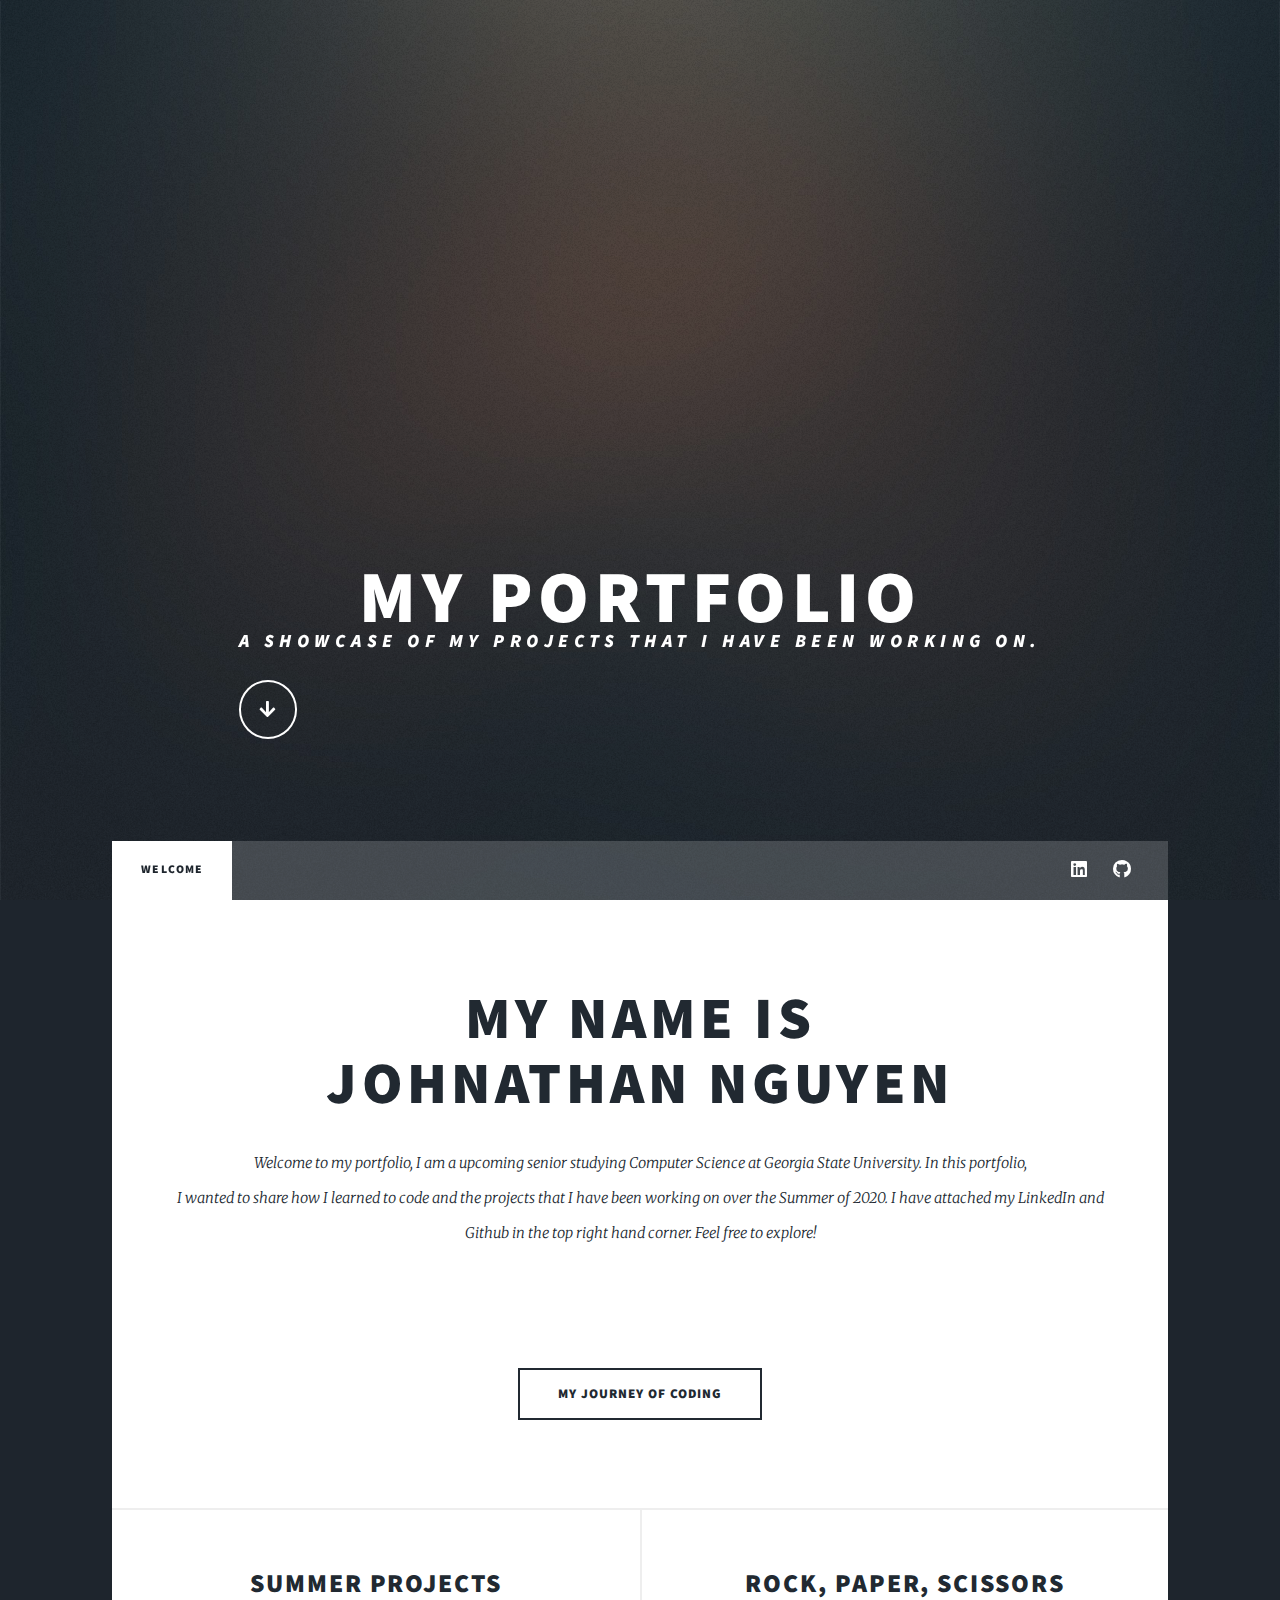
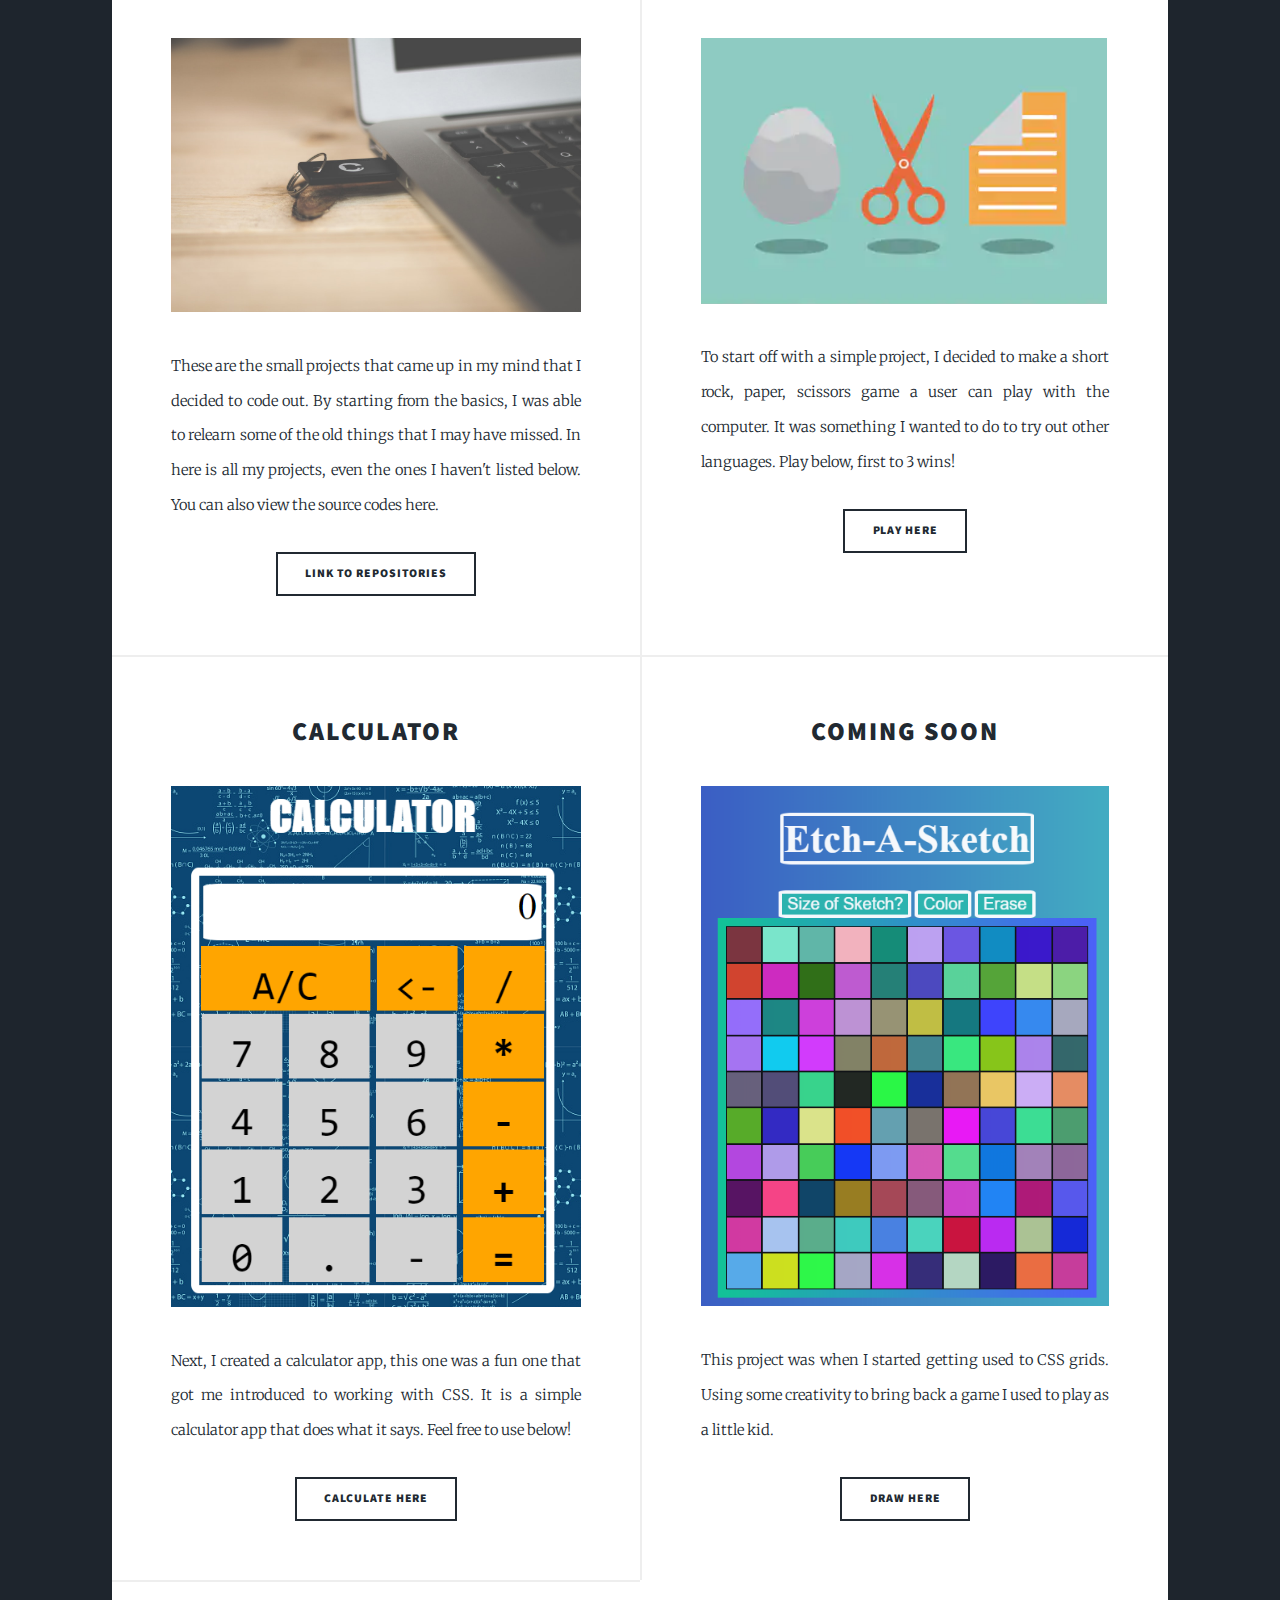
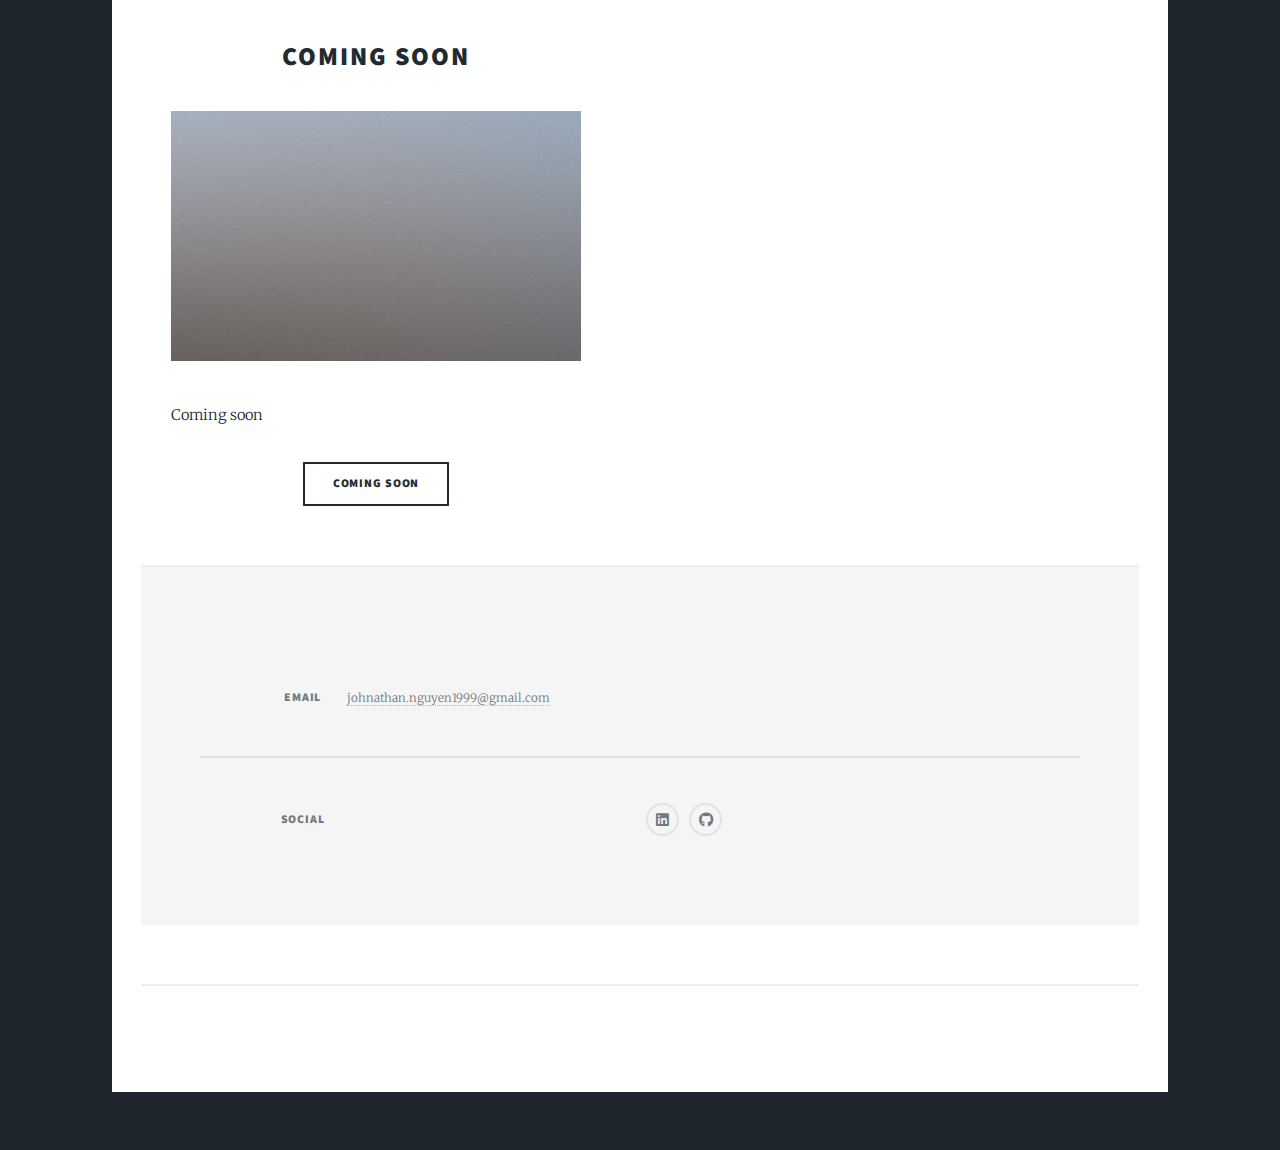
==== index.html @ 9279173e "sktech added" ====
<!DOCTYPE HTML>
<!--
	Massively by HTML5 UP
	html5up.net | @ajlkn
	Free for personal and commercial use under the CCA 3.0 license (html5up.net/license)
-->
<html>
	<head>
		<title>Johnathan Nguyen's Portfolio</title>
		<meta name="viewport" content="width=device-width, initial-scale=1, user-scalable=no" />
		<link rel="stylesheet" href="assets/css/main.css" />
		<noscript><link rel="stylesheet" href="assets/css/noscript.css" /></noscript>
	</head>
	<body class="is-preload">

		<!-- Wrapper -->
			<div id="wrapper" class="fade-in">
				<!-- Intro -->
					<div id="intro">
						<h1>My Portfolio<br</h1>
						<p>A showcase of my projects that I have been working on.</p>
						<ul class="actions">
							<li><a href="#header" class="button icon solid solo fa-arrow-down scrolly">Continue</a></li>
						</ul>
					</div>

				<!-- Header -->
					<header id="header">
						<a href="index.html" class="logo">Portfolio</a>
					</header>

				<!-- Nav -->
					<nav id="nav">
						<ul class="links">
							<li class="active"><a href="index.html">Welcome</a></li>
							
						</ul>
						<ul class="icons">
							<li><a href="https://www.linkedin.com/in/johnathan-nguyen-001768147" class="icon brands fa-linkedin"><span class="label">Twitter</span></a></li>
							<li><a href="https://github.com/jnguyen113" class="icon brands fa-github"><span class="label">GitHub</span></a></li>
						</ul>
					</nav>

				<!-- Main -->
					<div id="main">

						<!-- Featured Post -->
							<article class="post featured">
								<header class="major">
									<h2><a href="#">My Name is <br /> 
										Johnathan Nguyen</a></h2>
									<p>Welcome to my portfolio, I am a upcoming senior studying Computer Science
										at Georgia State University. In this portfolio, <br>
										I wanted to share how I learned to code and the projects 
										that I have been working on over the Summer of 2020. I have attached my 
										LinkedIn and Github in the top right hand corner. Feel free to explore!</p>
								</header>
								<a href="#" class="image main"><img src="Coding.jpg" alt="" /></a>
								<ul class="actions special">
									<li><a href="journey.html" class="button large">My Journey of Coding</a></li>
								</ul>
							</article>

						<!-- Posts -->
							<section class="posts">
								<article>
									<header>
										<h2><a href="#">Summer Projects</a></h2>
									</header>
									<a href="https://github.com/jnguyen113?tab=repositories" class="image fit"><img src="Github.jpg" alt="" /></a>
									<p>These are the small projects that came up in my mind that I decided to code out. By starting from the basics, I was able to relearn some of the old things that I may have missed. In here is all my projects, even the ones I haven't listed below. You can also view the source codes here.</p>
									<ul class="actions special">
										<li><a href="https://github.com/jnguyen113?tab=repositories" class="button">Link to Repositories</a></li>
									</ul>
								</article>
								<article>
									<header>
										<h2><a href="#">Rock, Paper, Scissors<br />
										</a></h2>
									</header>
									<a href="https://jnguyen113.github.io/rps/" class="image fit"><img src="rps.png" alt="" /></a>
									<p>To start off with a simple project, I decided to make a short rock, paper, scissors game a user can play with the computer. It was something I wanted to do to try out other languages. Play below, first to 3 wins!</p>
									<ul class="actions special">
										<li><a href="https://jnguyen113.github.io/rps/" class="button">Play Here</a></li>
									</ul>
								</article>
								<article>
									<header>
										<h2><a href="#">Calculator<br />
										</a></h2>
									</header>
									<a href="https://jnguyen113.github.io/Calculator/" class="image fit"><img src="calculator.png" alt="" /></a>
									<p>Next, I created a calculator app, this one was a fun one that got me introduced to working with CSS. It is a simple calculator app that does what it says. Feel free to use below!</p>
									<ul class="actions special">
										<li><a href="https://jnguyen113.github.io/Calculator/" class="button">Calculate Here</a></li>
									</ul>
								</article>
								<article>
									<header>
										<h2><a href="#">Coming Soon<br />
										</a></h2>
									</header>
									<a href="https://jnguyen113.github.io/Sketch/" class="image fit"><img src="sketch.png" alt="" /></a>
									<p>This project was when I started getting used to CSS grids. Using some creativity to bring back a game I used to play as a little kid. </p>
									<ul class="actions special">
										<li><a href="https://jnguyen113.github.io/Sketch/" class="button">Draw Here</a></li>
									</ul>
								</article>
								<article>
									<header>
										<h2><a href="#">Coming Soon<br />
										</a></h2>
									</header>
									<a href="#" class="image fit"><img src="images/pic05.jpg" alt="" /></a>
									<p>Coming soon</p>
									<ul class="actions special">
										<li><a href="#" class="button">Coming Soon</a></li>
									</ul>
								</article>
							</section>

						
					<footer id="footer">
						<section class="split contact">
							<section>
								<h3>Email</h3>
								<p><a href="#">johnathan.nguyen1999@gmail.com</a></p>
							</section>
							<section>
								<h3>Social</h3>
								<ul class="icons alt">
									<li><a href="https://www.linkedin.com/in/johnathan-nguyen-001768147" class="icon brands alt fa-linkedin"><span class="label">LinkedIn</span></a></li>
									<li><a href="https://github.com/jnguyen113" class="icon brands alt fa-github"><span class="label">GitHub</span></a></li>
								</ul>
							</section>
						</section>
					</footer>

				<!-- Copyright -->
					<div id="copyright">
						<ul><li>&copy; Untitled</li><li>Design: <a href="https://html5up.net">HTML5 UP</a></li></ul>
					</div>

			</div>

		<!-- Scripts -->
			<script src="assets/js/jquery.min.js"></script>
			<script src="assets/js/jquery.scrollex.min.js"></script>
			<script src="assets/js/jquery.scrolly.min.js"></script>
			<script src="assets/js/browser.min.js"></script>
			<script src="assets/js/breakpoints.min.js"></script>
			<script src="assets/js/util.js"></script>
			<script src="assets/js/main.js"></script>

	</body>
</html>
---- assets/css/main.css ----
@import url(fontawesome-all.min.css);
@import url("https://fonts.googleapis.com/css?family=Merriweather:300,700,300italic,700italic|Source+Sans+Pro:900");

/*
	Massively by HTML5 UP
	html5up.net | @ajlkn
	Free for personal and commercial use under the CCA 3.0 license (html5up.net/license)
*/

html, body, div, span, applet, object,
iframe, h1, h2, h3, h4, h5, h6, p, blockquote,
pre, a, abbr, acronym, address, big, cite,
code, del, dfn, em, img, ins, kbd, q, s, samp,
small, strike, strong, sub, sup, tt, var, b,
u, i, center, dl, dt, dd, ol, ul, li, fieldset,
form, label, legend, table, caption, tbody,
tfoot, thead, tr, th, td, article, aside,
canvas, details, embed, figure, figcaption,
footer, header, hgroup, menu, nav, output, ruby,
section, summary, time, mark, audio, video {
	margin: 0;
	padding: 0;
	border: 0;
	font-size: 100%;
	font: inherit;
	vertical-align: baseline;}

article, aside, details, figcaption, figure,
footer, header, hgroup, menu, nav, section {
	display: block;}

body {
	line-height: 1;
}

ol, ul {
	list-style: none;
}

blockquote, q {
	quotes: none;
}

	blockquote:before, blockquote:after, q:before, q:after {
		content: '';
		content: none;
	}

table {
	border-collapse: collapse;
	border-spacing: 0;
}

body {
	-webkit-text-size-adjust: none;
}

mark {
	background-color: transparent;
	color: inherit;
}

input::-moz-focus-inner {
	border: 0;
	padding: 0;
}

input, select, textarea {
	-moz-appearance: none;
	-webkit-appearance: none;
	-ms-appearance: none;
	appearance: none;
}

/* Basic */

	@-ms-viewport {
		width: device-width;
	}

	body {
		-ms-overflow-style: scrollbar;
	}

	@media screen and (max-width: 480px) {

		html, body {
			min-width: 320px;
		}

	}

	html {
		box-sizing: border-box;
	}

	*, *:before, *:after {
		box-sizing: inherit;
	}

	body {
		background-color: #1e252d;
	}

		body.is-preload *, body.is-preload *:before, body.is-preload *:after {
			-moz-animation: none !important;
			-webkit-animation: none !important;
			-ms-animation: none !important;
			animation: none !important;
			-moz-transition: none !important;
			-webkit-transition: none !important;
			-ms-transition: none !important;
			transition: none !important;
		}

/* Type */

	html {
		font-size: 16pt;
	}

		@media screen and (max-width: 1680px) {

			html {
				font-size: 12pt;
			}

		}

		@media screen and (max-width: 1280px) {

			html {
				font-size: 11pt;
			}

		}

		@media screen and (max-width: 360px) {

			html {
				font-size: 10pt;
			}

		}

	body {
		color: #212931;
	}

	body, input, select, textarea {
		font-family: "Merriweather", Georgia, serif;
		font-weight: 300;
		font-size: 1rem;
		line-height: 2.375;
	}

	a {
		-moz-transition: color 0.2s ease-in-out, background-color 0.2s ease-in-out, border-color 0.2s ease-in-out, box-shadow 0.2s ease-in-out;
		-webkit-transition: color 0.2s ease-in-out, background-color 0.2s ease-in-out, border-color 0.2s ease-in-out, box-shadow 0.2s ease-in-out;
		-ms-transition: color 0.2s ease-in-out, background-color 0.2s ease-in-out, border-color 0.2s ease-in-out, box-shadow 0.2s ease-in-out;
		transition: color 0.2s ease-in-out, background-color 0.2s ease-in-out, border-color 0.2s ease-in-out, box-shadow 0.2s ease-in-out;
		border-bottom: dotted 1px;
		text-decoration: none;
	}

		a:hover {
			border-bottom-color: transparent;
		}

	strong, b {
		font-weight: 600;
	}

	em, i {
		font-style: italic;
	}

	p {
		text-align: justify;
		margin: 0 0 2rem 0;
	}

	h1, h2, h3, h4, h5, h6 {
		font-family: "Source Sans Pro", Helvetica, sans-serif;
		font-weight: 900;
		line-height: 1.5;
		letter-spacing: 0.075em;
		text-transform: uppercase;
		margin: 0 0 1rem 0;
	}

		h1 a, h2 a, h3 a, h4 a, h5 a, h6 a {
			border-bottom: 0;
			color: inherit;
			text-decoration: none;
		}

	h1 {
		font-size: 4rem;
		line-height: 1.1;
		margin: 0 0 2rem 0;
	}

	h2 {
		font-size: 1.75rem;
		line-height: 1.3;
		margin: 0 0 1.5rem 0;
	}

	h3 {
		font-size: 1.25rem;
		margin: 0 0 1.5rem 0;
	}

	h4 {
		font-size: 1rem;
	}

	h5 {
		font-size: 0.9rem;
	}

	h6 {
		font-size: 0.8rem;
	}

	sub {
		font-size: 0.8rem;
		position: relative;
		top: 0.5rem;
	}

	sup {
		font-size: 0.8rem;
		position: relative;
		top: -0.5rem;
	}

	blockquote {
		border-left: solid 4px;
		font-style: italic;
		margin: 0 0 2rem 0;
		padding: 0.5rem 0 0.5rem 2rem;
	}

	code {
		border: solid 2px;
		font-family: "Courier New", monospace;
		font-size: 0.9rem;
		margin: 0 0.25rem;
		padding: 0.25rem 0.65rem;
	}

	pre {
		-webkit-overflow-scrolling: touch;
		font-family: "Courier New", monospace;
		font-size: 0.9rem;
		margin: 0 0 2rem 0;
	}

		pre code {
			display: block;
			line-height: 1.75;
			padding: 1rem 1.5rem;
			overflow-x: auto;
		}

	hr {
		border: 0;
		border-bottom: solid 2px;
		margin: 3rem 0;
	}

		hr.major {
			margin: 5rem 0;
		}

	.align-left {
		text-align: left;
	}

	.align-center {
		text-align: center;
	}

	.align-right {
		text-align: right;
	}

	input, select, textarea {
		color: #212931;
	}

	a {
		color: #212931;
		border-bottom-color: rgba(33, 41, 49, 0.5);
	}

		a:hover {
			border-bottom-color: transparent;
			color: #18bfef !important;
		}

	strong, b {
		color: #212931;
	}

	h1, h2, h3, h4, h5, h6 {
		color: #212931;
	}

	blockquote {
		border-left-color: #eeeeee;
	}

	code {
		background: rgba(220, 220, 220, 0.25);
		border-color: #eeeeee;
	}

	hr {
		border-bottom-color: #eeeeee;
	}

/* Row */

	.row {
		display: flex;
		flex-wrap: wrap;
		box-sizing: border-box;
		align-items: stretch;
	}

		.row > * {
			box-sizing: border-box;
		}

		.row.gtr-uniform > * > :last-child {
			margin-bottom: 0;
		}

		.row.aln-left {
			justify-content: flex-start;
		}

		.row.aln-center {
			justify-content: center;
		}

		.row.aln-right {
			justify-content: flex-end;
		}

		.row.aln-top {
			align-items: flex-start;
		}

		.row.aln-middle {
			align-items: center;
		}

		.row.aln-bottom {
			align-items: flex-end;
		}

		.row > .imp {
			order: -1;
		}

		.row > .col-1 {
			width: 8.33333%;
		}

		.row > .off-1 {
			margin-left: 8.33333%;
		}

		.row > .col-2 {
			width: 16.66667%;
		}

		.row > .off-2 {
			margin-left: 16.66667%;
		}

		.row > .col-3 {
			width: 25%;
		}

		.row > .off-3 {
			margin-left: 25%;
		}

		.row > .col-4 {
			width: 33.33333%;
		}

		.row > .off-4 {
			margin-left: 33.33333%;
		}

		.row > .col-5 {
			width: 41.66667%;
		}

		.row > .off-5 {
			margin-left: 41.66667%;
		}

		.row > .col-6 {
			width: 50%;
		}

		.row > .off-6 {
			margin-left: 50%;
		}

		.row > .col-7 {
			width: 58.33333%;
		}

		.row > .off-7 {
			margin-left: 58.33333%;
		}

		.row > .col-8 {
			width: 66.66667%;
		}

		.row > .off-8 {
			margin-left: 66.66667%;
		}

		.row > .col-9 {
			width: 75%;
		}

		.row > .off-9 {
			margin-left: 75%;
		}

		.row > .col-10 {
			width: 83.33333%;
		}

		.row > .off-10 {
			margin-left: 83.33333%;
		}

		.row > .col-11 {
			width: 91.66667%;
		}

		.row > .off-11 {
			margin-left: 91.66667%;
		}

		.row > .col-12 {
			width: 100%;
		}

		.row > .off-12 {
			margin-left: 100%;
		}

		.row.gtr-0 {
			margin-top: 0;
			margin-left: 0rem;
		}

			.row.gtr-0 > * {
				padding: 0 0 0 0rem;
			}

			.row.gtr-0.gtr-uniform {
				margin-top: 0rem;
			}

				.row.gtr-0.gtr-uniform > * {
					padding-top: 0rem;
				}

		.row.gtr-25 {
			margin-top: 0;
			margin-left: -0.375rem;
		}

			.row.gtr-25 > * {
				padding: 0 0 0 0.375rem;
			}

			.row.gtr-25.gtr-uniform {
				margin-top: -0.375rem;
			}

				.row.gtr-25.gtr-uniform > * {
					padding-top: 0.375rem;
				}

		.row.gtr-50 {
			margin-top: 0;
			margin-left: -0.75rem;
		}

			.row.gtr-50 > * {
				padding: 0 0 0 0.75rem;
			}

			.row.gtr-50.gtr-uniform {
				margin-top: -0.75rem;
			}

				.row.gtr-50.gtr-uniform > * {
					padding-top: 0.75rem;
				}

		.row {
			margin-top: 0;
			margin-left: -1.5rem;
		}

			.row > * {
				padding: 0 0 0 1.5rem;
			}

			.row.gtr-uniform {
				margin-top: -1.5rem;
			}

				.row.gtr-uniform > * {
					padding-top: 1.5rem;
				}

		.row.gtr-150 {
			margin-top: 0;
			margin-left: -2.25rem;
		}

			.row.gtr-150 > * {
				padding: 0 0 0 2.25rem;
			}

			.row.gtr-150.gtr-uniform {
				margin-top: -2.25rem;
			}

				.row.gtr-150.gtr-uniform > * {
					padding-top: 2.25rem;
				}

		.row.gtr-200 {
			margin-top: 0;
			margin-left: -3rem;
		}

			.row.gtr-200 > * {
				padding: 0 0 0 3rem;
			}

			.row.gtr-200.gtr-uniform {
				margin-top: -3rem;
			}

				.row.gtr-200.gtr-uniform > * {
					padding-top: 3rem;
				}

		@media screen and (max-width: 1680px) {

			.row {
				display: flex;
				flex-wrap: wrap;
				box-sizing: border-box;
				align-items: stretch;
			}

				.row > * {
					box-sizing: border-box;
				}

				.row.gtr-uniform > * > :last-child {
					margin-bottom: 0;
				}

				.row.aln-left {
					justify-content: flex-start;
				}

				.row.aln-center {
					justify-content: center;
				}

				.row.aln-right {
					justify-content: flex-end;
				}

				.row.aln-top {
					align-items: flex-start;
				}

				.row.aln-middle {
					align-items: center;
				}

				.row.aln-bottom {
					align-items: flex-end;
				}

				.row > .imp-xlarge {
					order: -1;
				}

				.row > .col-1-xlarge {
					width: 8.33333%;
				}

				.row > .off-1-xlarge {
					margin-left: 8.33333%;
				}

				.row > .col-2-xlarge {
					width: 16.66667%;
				}

				.row > .off-2-xlarge {
					margin-left: 16.66667%;
				}

				.row > .col-3-xlarge {
					width: 25%;
				}

				.row > .off-3-xlarge {
					margin-left: 25%;
				}

				.row > .col-4-xlarge {
					width: 33.33333%;
				}

				.row > .off-4-xlarge {
					margin-left: 33.33333%;
				}

				.row > .col-5-xlarge {
					width: 41.66667%;
				}

				.row > .off-5-xlarge {
					margin-left: 41.66667%;
				}

				.row > .col-6-xlarge {
					width: 50%;
				}

				.row > .off-6-xlarge {
					margin-left: 50%;
				}

				.row > .col-7-xlarge {
					width: 58.33333%;
				}

				.row > .off-7-xlarge {
					margin-left: 58.33333%;
				}

				.row > .col-8-xlarge {
					width: 66.66667%;
				}

				.row > .off-8-xlarge {
					margin-left: 66.66667%;
				}

				.row > .col-9-xlarge {
					width: 75%;
				}

				.row > .off-9-xlarge {
					margin-left: 75%;
				}

				.row > .col-10-xlarge {
					width: 83.33333%;
				}

				.row > .off-10-xlarge {
					margin-left: 83.33333%;
				}

				.row > .col-11-xlarge {
					width: 91.66667%;
				}

				.row > .off-11-xlarge {
					margin-left: 91.66667%;
				}

				.row > .col-12-xlarge {
					width: 100%;
				}

				.row > .off-12-xlarge {
					margin-left: 100%;
				}

				.row.gtr-0 {
					margin-top: 0;
					margin-left: 0rem;
				}

					.row.gtr-0 > * {
						padding: 0 0 0 0rem;
					}

					.row.gtr-0.gtr-uniform {
						margin-top: 0rem;
					}

						.row.gtr-0.gtr-uniform > * {
							padding-top: 0rem;
						}

				.row.gtr-25 {
					margin-top: 0;
					margin-left: -0.375rem;
				}

					.row.gtr-25 > * {
						padding: 0 0 0 0.375rem;
					}

					.row.gtr-25.gtr-uniform {
						margin-top: -0.375rem;
					}

						.row.gtr-25.gtr-uniform > * {
							padding-top: 0.375rem;
						}

				.row.gtr-50 {
					margin-top: 0;
					margin-left: -0.75rem;
				}

					.row.gtr-50 > * {
						padding: 0 0 0 0.75rem;
					}

					.row.gtr-50.gtr-uniform {
						margin-top: -0.75rem;
					}

						.row.gtr-50.gtr-uniform > * {
							padding-top: 0.75rem;
						}

				.row {
					margin-top: 0;
					margin-left: -1.5rem;
				}

					.row > * {
						padding: 0 0 0 1.5rem;
					}

					.row.gtr-uniform {
						margin-top: -1.5rem;
					}

						.row.gtr-uniform > * {
							padding-top: 1.5rem;
						}

				.row.gtr-150 {
					margin-top: 0;
					margin-left: -2.25rem;
				}

					.row.gtr-150 > * {
						padding: 0 0 0 2.25rem;
					}

					.row.gtr-150.gtr-uniform {
						margin-top: -2.25rem;
					}

						.row.gtr-150.gtr-uniform > * {
							padding-top: 2.25rem;
						}

				.row.gtr-200 {
					margin-top: 0;
					margin-left: -3rem;
				}

					.row.gtr-200 > * {
						padding: 0 0 0 3rem;
					}

					.row.gtr-200.gtr-uniform {
						margin-top: -3rem;
					}

						.row.gtr-200.gtr-uniform > * {
							padding-top: 3rem;
						}

		}

		@media screen and (max-width: 1280px) {

			.row {
				display: flex;
				flex-wrap: wrap;
				box-sizing: border-box;
				align-items: stretch;
			}

				.row > * {
					box-sizing: border-box;
				}

				.row.gtr-uniform > * > :last-child {
					margin-bottom: 0;
				}

				.row.aln-left {
					justify-content: flex-start;
				}

				.row.aln-center {
					justify-content: center;
				}

				.row.aln-right {
					justify-content: flex-end;
				}

				.row.aln-top {
					align-items: flex-start;
				}

				.row.aln-middle {
					align-items: center;
				}

				.row.aln-bottom {
					align-items: flex-end;
				}

				.row > .imp-large {
					order: -1;
				}

				.row > .col-1-large {
					width: 8.33333%;
				}

				.row > .off-1-large {
					margin-left: 8.33333%;
				}

				.row > .col-2-large {
					width: 16.66667%;
				}

				.row > .off-2-large {
					margin-left: 16.66667%;
				}

				.row > .col-3-large {
					width: 25%;
				}

				.row > .off-3-large {
					margin-left: 25%;
				}

				.row > .col-4-large {
					width: 33.33333%;
				}

				.row > .off-4-large {
					margin-left: 33.33333%;
				}

				.row > .col-5-large {
					width: 41.66667%;
				}

				.row > .off-5-large {
					margin-left: 41.66667%;
				}

				.row > .col-6-large {
					width: 50%;
				}

				.row > .off-6-large {
					margin-left: 50%;
				}

				.row > .col-7-large {
					width: 58.33333%;
				}

				.row > .off-7-large {
					margin-left: 58.33333%;
				}

				.row > .col-8-large {
					width: 66.66667%;
				}

				.row > .off-8-large {
					margin-left: 66.66667%;
				}

				.row > .col-9-large {
					width: 75%;
				}

				.row > .off-9-large {
					margin-left: 75%;
				}

				.row > .col-10-large {
					width: 83.33333%;
				}

				.row > .off-10-large {
					margin-left: 83.33333%;
				}

				.row > .col-11-large {
					width: 91.66667%;
				}

				.row > .off-11-large {
					margin-left: 91.66667%;
				}

				.row > .col-12-large {
					width: 100%;
				}

				.row > .off-12-large {
					margin-left: 100%;
				}

				.row.gtr-0 {
					margin-top: 0;
					margin-left: 0rem;
				}

					.row.gtr-0 > * {
						padding: 0 0 0 0rem;
					}

					.row.gtr-0.gtr-uniform {
						margin-top: 0rem;
					}

						.row.gtr-0.gtr-uniform > * {
							padding-top: 0rem;
						}

				.row.gtr-25 {
					margin-top: 0;
					margin-left: -0.375rem;
				}

					.row.gtr-25 > * {
						padding: 0 0 0 0.375rem;
					}

					.row.gtr-25.gtr-uniform {
						margin-top: -0.375rem;
					}

						.row.gtr-25.gtr-uniform > * {
							padding-top: 0.375rem;
						}

				.row.gtr-50 {
					margin-top: 0;
					margin-left: -0.75rem;
				}

					.row.gtr-50 > * {
						padding: 0 0 0 0.75rem;
					}

					.row.gtr-50.gtr-uniform {
						margin-top: -0.75rem;
					}

						.row.gtr-50.gtr-uniform > * {
							padding-top: 0.75rem;
						}

				.row {
					margin-top: 0;
					margin-left: -1.5rem;
				}

					.row > * {
						padding: 0 0 0 1.5rem;
					}

					.row.gtr-uniform {
						margin-top: -1.5rem;
					}

						.row.gtr-uniform > * {
							padding-top: 1.5rem;
						}

				.row.gtr-150 {
					margin-top: 0;
					margin-left: -2.25rem;
				}

					.row.gtr-150 > * {
						padding: 0 0 0 2.25rem;
					}

					.row.gtr-150.gtr-uniform {
						margin-top: -2.25rem;
					}

						.row.gtr-150.gtr-uniform > * {
							padding-top: 2.25rem;
						}

				.row.gtr-200 {
					margin-top: 0;
					margin-left: -3rem;
				}

					.row.gtr-200 > * {
						padding: 0 0 0 3rem;
					}

					.row.gtr-200.gtr-uniform {
						margin-top: -3rem;
					}

						.row.gtr-200.gtr-uniform > * {
							padding-top: 3rem;
						}

		}

		@media screen and (max-width: 980px) {

			.row {
				display: flex;
				flex-wrap: wrap;
				box-sizing: border-box;
				align-items: stretch;
			}

				.row > * {
					box-sizing: border-box;
				}

				.row.gtr-uniform > * > :last-child {
					margin-bottom: 0;
				}

				.row.aln-left {
					justify-content: flex-start;
				}

				.row.aln-center {
					justify-content: center;
				}

				.row.aln-right {
					justify-content: flex-end;
				}

				.row.aln-top {
					align-items: flex-start;
				}

				.row.aln-middle {
					align-items: center;
				}

				.row.aln-bottom {
					align-items: flex-end;
				}

				.row > .imp-medium {
					order: -1;
				}

				.row > .col-1-medium {
					width: 8.33333%;
				}

				.row > .off-1-medium {
					margin-left: 8.33333%;
				}

				.row > .col-2-medium {
					width: 16.66667%;
				}

				.row > .off-2-medium {
					margin-left: 16.66667%;
				}

				.row > .col-3-medium {
					width: 25%;
				}

				.row > .off-3-medium {
					margin-left: 25%;
				}

				.row > .col-4-medium {
					width: 33.33333%;
				}

				.row > .off-4-medium {
					margin-left: 33.33333%;
				}

				.row > .col-5-medium {
					width: 41.66667%;
				}

				.row > .off-5-medium {
					margin-left: 41.66667%;
				}

				.row > .col-6-medium {
					width: 50%;
				}

				.row > .off-6-medium {
					margin-left: 50%;
				}

				.row > .col-7-medium {
					width: 58.33333%;
				}

				.row > .off-7-medium {
					margin-left: 58.33333%;
				}

				.row > .col-8-medium {
					width: 66.66667%;
				}

				.row > .off-8-medium {
					margin-left: 66.66667%;
				}

				.row > .col-9-medium {
					width: 75%;
				}

				.row > .off-9-medium {
					margin-left: 75%;
				}

				.row > .col-10-medium {
					width: 83.33333%;
				}

				.row > .off-10-medium {
					margin-left: 83.33333%;
				}

				.row > .col-11-medium {
					width: 91.66667%;
				}

				.row > .off-11-medium {
					margin-left: 91.66667%;
				}

				.row > .col-12-medium {
					width: 100%;
				}

				.row > .off-12-medium {
					margin-left: 100%;
				}

				.row.gtr-0 {
					margin-top: 0;
					margin-left: 0rem;
				}

					.row.gtr-0 > * {
						padding: 0 0 0 0rem;
					}

					.row.gtr-0.gtr-uniform {
						margin-top: 0rem;
					}

						.row.gtr-0.gtr-uniform > * {
							padding-top: 0rem;
						}

				.row.gtr-25 {
					margin-top: 0;
					margin-left: -0.375rem;
				}

					.row.gtr-25 > * {
						padding: 0 0 0 0.375rem;
					}

					.row.gtr-25.gtr-uniform {
						margin-top: -0.375rem;
					}

						.row.gtr-25.gtr-uniform > * {
							padding-top: 0.375rem;
						}

				.row.gtr-50 {
					margin-top: 0;
					margin-left: -0.75rem;
				}

					.row.gtr-50 > * {
						padding: 0 0 0 0.75rem;
					}

					.row.gtr-50.gtr-uniform {
						margin-top: -0.75rem;
					}

						.row.gtr-50.gtr-uniform > * {
							padding-top: 0.75rem;
						}

				.row {
					margin-top: 0;
					margin-left: -1.5rem;
				}

					.row > * {
						padding: 0 0 0 1.5rem;
					}

					.row.gtr-uniform {
						margin-top: -1.5rem;
					}

						.row.gtr-uniform > * {
							padding-top: 1.5rem;
						}

				.row.gtr-150 {
					margin-top: 0;
					margin-left: -2.25rem;
				}

					.row.gtr-150 > * {
						padding: 0 0 0 2.25rem;
					}

					.row.gtr-150.gtr-uniform {
						margin-top: -2.25rem;
					}

						.row.gtr-150.gtr-uniform > * {
							padding-top: 2.25rem;
						}

				.row.gtr-200 {
					margin-top: 0;
					margin-left: -3rem;
				}

					.row.gtr-200 > * {
						padding: 0 0 0 3rem;
					}

					.row.gtr-200.gtr-uniform {
						margin-top: -3rem;
					}

						.row.gtr-200.gtr-uniform > * {
							padding-top: 3rem;
						}

		}

		@media screen and (max-width: 736px) {

			.row {
				display: flex;
				flex-wrap: wrap;
				box-sizing: border-box;
				align-items: stretch;
			}

				.row > * {
					box-sizing: border-box;
				}

				.row.gtr-uniform > * > :last-child {
					margin-bottom: 0;
				}

				.row.aln-left {
					justify-content: flex-start;
				}

				.row.aln-center {
					justify-content: center;
				}

				.row.aln-right {
					justify-content: flex-end;
				}

				.row.aln-top {
					align-items: flex-start;
				}

				.row.aln-middle {
					align-items: center;
				}

				.row.aln-bottom {
					align-items: flex-end;
				}

				.row > .imp-small {
					order: -1;
				}

				.row > .col-1-small {
					width: 8.33333%;
				}

				.row > .off-1-small {
					margin-left: 8.33333%;
				}

				.row > .col-2-small {
					width: 16.66667%;
				}

				.row > .off-2-small {
					margin-left: 16.66667%;
				}

				.row > .col-3-small {
					width: 25%;
				}

				.row > .off-3-small {
					margin-left: 25%;
				}

				.row > .col-4-small {
					width: 33.33333%;
				}

				.row > .off-4-small {
					margin-left: 33.33333%;
				}

				.row > .col-5-small {
					width: 41.66667%;
				}

				.row > .off-5-small {
					margin-left: 41.66667%;
				}

				.row > .col-6-small {
					width: 50%;
				}

				.row > .off-6-small {
					margin-left: 50%;
				}

				.row > .col-7-small {
					width: 58.33333%;
				}

				.row > .off-7-small {
					margin-left: 58.33333%;
				}

				.row > .col-8-small {
					width: 66.66667%;
				}

				.row > .off-8-small {
					margin-left: 66.66667%;
				}

				.row > .col-9-small {
					width: 75%;
				}

				.row > .off-9-small {
					margin-left: 75%;
				}

				.row > .col-10-small {
					width: 83.33333%;
				}

				.row > .off-10-small {
					margin-left: 83.33333%;
				}

				.row > .col-11-small {
					width: 91.66667%;
				}

				.row > .off-11-small {
					margin-left: 91.66667%;
				}

				.row > .col-12-small {
					width: 100%;
				}

				.row > .off-12-small {
					margin-left: 100%;
				}

				.row.gtr-0 {
					margin-top: 0;
					margin-left: 0rem;
				}

					.row.gtr-0 > * {
						padding: 0 0 0 0rem;
					}

					.row.gtr-0.gtr-uniform {
						margin-top: 0rem;
					}

						.row.gtr-0.gtr-uniform > * {
							padding-top: 0rem;
						}

				.row.gtr-25 {
					margin-top: 0;
					margin-left: -0.375rem;
				}

					.row.gtr-25 > * {
						padding: 0 0 0 0.375rem;
					}

					.row.gtr-25.gtr-uniform {
						margin-top: -0.375rem;
					}

						.row.gtr-25.gtr-uniform > * {
							padding-top: 0.375rem;
						}

				.row.gtr-50 {
					margin-top: 0;
					margin-left: -0.75rem;
				}

					.row.gtr-50 > * {
						padding: 0 0 0 0.75rem;
					}

					.row.gtr-50.gtr-uniform {
						margin-top: -0.75rem;
					}

						.row.gtr-50.gtr-uniform > * {
							padding-top: 0.75rem;
						}

				.row {
					margin-top: 0;
					margin-left: -1.5rem;
				}

					.row > * {
						padding: 0 0 0 1.5rem;
					}

					.row.gtr-uniform {
						margin-top: -1.5rem;
					}

						.row.gtr-uniform > * {
							padding-top: 1.5rem;
						}

				.row.gtr-150 {
					margin-top: 0;
					margin-left: -2.25rem;
				}

					.row.gtr-150 > * {
						padding: 0 0 0 2.25rem;
					}

					.row.gtr-150.gtr-uniform {
						margin-top: -2.25rem;
					}

						.row.gtr-150.gtr-uniform > * {
							padding-top: 2.25rem;
						}

				.row.gtr-200 {
					margin-top: 0;
					margin-left: -3rem;
				}

					.row.gtr-200 > * {
						padding: 0 0 0 3rem;
					}

					.row.gtr-200.gtr-uniform {
						margin-top: -3rem;
					}

						.row.gtr-200.gtr-uniform > * {
							padding-top: 3rem;
						}

		}

		@media screen and (max-width: 480px) {

			.row {
				display: flex;
				flex-wrap: wrap;
				box-sizing: border-box;
				align-items: stretch;
			}

				.row > * {
					box-sizing: border-box;
				}

				.row.gtr-uniform > * > :last-child {
					margin-bottom: 0;
				}

				.row.aln-left {
					justify-content: flex-start;
				}

				.row.aln-center {
					justify-content: center;
				}

				.row.aln-right {
					justify-content: flex-end;
				}

				.row.aln-top {
					align-items: flex-start;
				}

				.row.aln-middle {
					align-items: center;
				}

				.row.aln-bottom {
					align-items: flex-end;
				}

				.row > .imp-xsmall {
					order: -1;
				}

				.row > .col-1-xsmall {
					width: 8.33333%;
				}

				.row > .off-1-xsmall {
					margin-left: 8.33333%;
				}

				.row > .col-2-xsmall {
					width: 16.66667%;
				}

				.row > .off-2-xsmall {
					margin-left: 16.66667%;
				}

				.row > .col-3-xsmall {
					width: 25%;
				}

				.row > .off-3-xsmall {
					margin-left: 25%;
				}

				.row > .col-4-xsmall {
					width: 33.33333%;
				}

				.row > .off-4-xsmall {
					margin-left: 33.33333%;
				}

				.row > .col-5-xsmall {
					width: 41.66667%;
				}

				.row > .off-5-xsmall {
					margin-left: 41.66667%;
				}

				.row > .col-6-xsmall {
					width: 50%;
				}

				.row > .off-6-xsmall {
					margin-left: 50%;
				}

				.row > .col-7-xsmall {
					width: 58.33333%;
				}

				.row > .off-7-xsmall {
					margin-left: 58.33333%;
				}

				.row > .col-8-xsmall {
					width: 66.66667%;
				}

				.row > .off-8-xsmall {
					margin-left: 66.66667%;
				}

				.row > .col-9-xsmall {
					width: 75%;
				}

				.row > .off-9-xsmall {
					margin-left: 75%;
				}

				.row > .col-10-xsmall {
					width: 83.33333%;
				}

				.row > .off-10-xsmall {
					margin-left: 83.33333%;
				}

				.row > .col-11-xsmall {
					width: 91.66667%;
				}

				.row > .off-11-xsmall {
					margin-left: 91.66667%;
				}

				.row > .col-12-xsmall {
					width: 100%;
				}

				.row > .off-12-xsmall {
					margin-left: 100%;
				}

				.row.gtr-0 {
					margin-top: 0;
					margin-left: 0rem;
				}

					.row.gtr-0 > * {
						padding: 0 0 0 0rem;
					}

					.row.gtr-0.gtr-uniform {
						margin-top: 0rem;
					}

						.row.gtr-0.gtr-uniform > * {
							padding-top: 0rem;
						}

				.row.gtr-25 {
					margin-top: 0;
					margin-left: -0.375rem;
				}

					.row.gtr-25 > * {
						padding: 0 0 0 0.375rem;
					}

					.row.gtr-25.gtr-uniform {
						margin-top: -0.375rem;
					}

						.row.gtr-25.gtr-uniform > * {
							padding-top: 0.375rem;
						}

				.row.gtr-50 {
					margin-top: 0;
					margin-left: -0.75rem;
				}

					.row.gtr-50 > * {
						padding: 0 0 0 0.75rem;
					}

					.row.gtr-50.gtr-uniform {
						margin-top: -0.75rem;
					}

						.row.gtr-50.gtr-uniform > * {
							padding-top: 0.75rem;
						}

				.row {
					margin-top: 0;
					margin-left: -1.5rem;
				}

					.row > * {
						padding: 0 0 0 1.5rem;
					}

					.row.gtr-uniform {
						margin-top: -1.5rem;
					}

						.row.gtr-uniform > * {
							padding-top: 1.5rem;
						}

				.row.gtr-150 {
					margin-top: 0;
					margin-left: -2.25rem;
				}

					.row.gtr-150 > * {
						padding: 0 0 0 2.25rem;
					}

					.row.gtr-150.gtr-uniform {
						margin-top: -2.25rem;
					}

						.row.gtr-150.gtr-uniform > * {
							padding-top: 2.25rem;
						}

				.row.gtr-200 {
					margin-top: 0;
					margin-left: -3rem;
				}

					.row.gtr-200 > * {
						padding: 0 0 0 3rem;
					}

					.row.gtr-200.gtr-uniform {
						margin-top: -3rem;
					}

						.row.gtr-200.gtr-uniform > * {
							padding-top: 3rem;
						}

		}

		@media screen and (max-width: 360px) {

			.row {
				display: flex;
				flex-wrap: wrap;
				box-sizing: border-box;
				align-items: stretch;
			}

				.row > * {
					box-sizing: border-box;
				}

				.row.gtr-uniform > * > :last-child {
					margin-bottom: 0;
				}

				.row.aln-left {
					justify-content: flex-start;
				}

				.row.aln-center {
					justify-content: center;
				}

				.row.aln-right {
					justify-content: flex-end;
				}

				.row.aln-top {
					align-items: flex-start;
				}

				.row.aln-middle {
					align-items: center;
				}

				.row.aln-bottom {
					align-items: flex-end;
				}

				.row > .imp-xxsmall {
					order: -1;
				}

				.row > .col-1-xxsmall {
					width: 8.33333%;
				}

				.row > .off-1-xxsmall {
					margin-left: 8.33333%;
				}

				.row > .col-2-xxsmall {
					width: 16.66667%;
				}

				.row > .off-2-xxsmall {
					margin-left: 16.66667%;
				}

				.row > .col-3-xxsmall {
					width: 25%;
				}

				.row > .off-3-xxsmall {
					margin-left: 25%;
				}

				.row > .col-4-xxsmall {
					width: 33.33333%;
				}

				.row > .off-4-xxsmall {
					margin-left: 33.33333%;
				}

				.row > .col-5-xxsmall {
					width: 41.66667%;
				}

				.row > .off-5-xxsmall {
					margin-left: 41.66667%;
				}

				.row > .col-6-xxsmall {
					width: 50%;
				}

				.row > .off-6-xxsmall {
					margin-left: 50%;
				}

				.row > .col-7-xxsmall {
					width: 58.33333%;
				}

				.row > .off-7-xxsmall {
					margin-left: 58.33333%;
				}

				.row > .col-8-xxsmall {
					width: 66.66667%;
				}

				.row > .off-8-xxsmall {
					margin-left: 66.66667%;
				}

				.row > .col-9-xxsmall {
					width: 75%;
				}

				.row > .off-9-xxsmall {
					margin-left: 75%;
				}

				.row > .col-10-xxsmall {
					width: 83.33333%;
				}

				.row > .off-10-xxsmall {
					margin-left: 83.33333%;
				}

				.row > .col-11-xxsmall {
					width: 91.66667%;
				}

				.row > .off-11-xxsmall {
					margin-left: 91.66667%;
				}

				.row > .col-12-xxsmall {
					width: 100%;
				}

				.row > .off-12-xxsmall {
					margin-left: 100%;
				}

				.row.gtr-0 {
					margin-top: 0;
					margin-left: 0rem;
				}

					.row.gtr-0 > * {
						padding: 0 0 0 0rem;
					}

					.row.gtr-0.gtr-uniform {
						margin-top: 0rem;
					}

						.row.gtr-0.gtr-uniform > * {
							padding-top: 0rem;
						}

				.row.gtr-25 {
					margin-top: 0;
					margin-left: -0.375rem;
				}

					.row.gtr-25 > * {
						padding: 0 0 0 0.375rem;
					}

					.row.gtr-25.gtr-uniform {
						margin-top: -0.375rem;
					}

						.row.gtr-25.gtr-uniform > * {
							padding-top: 0.375rem;
						}

				.row.gtr-50 {
					margin-top: 0;
					margin-left: -0.75rem;
				}

					.row.gtr-50 > * {
						padding: 0 0 0 0.75rem;
					}

					.row.gtr-50.gtr-uniform {
						margin-top: -0.75rem;
					}

						.row.gtr-50.gtr-uniform > * {
							padding-top: 0.75rem;
						}

				.row {
					margin-top: 0;
					margin-left: -1.5rem;
				}

					.row > * {
						padding: 0 0 0 1.5rem;
					}

					.row.gtr-uniform {
						margin-top: -1.5rem;
					}

						.row.gtr-uniform > * {
							padding-top: 1.5rem;
						}

				.row.gtr-150 {
					margin-top: 0;
					margin-left: -2.25rem;
				}

					.row.gtr-150 > * {
						padding: 0 0 0 2.25rem;
					}

					.row.gtr-150.gtr-uniform {
						margin-top: -2.25rem;
					}

						.row.gtr-150.gtr-uniform > * {
							padding-top: 2.25rem;
						}

				.row.gtr-200 {
					margin-top: 0;
					margin-left: -3rem;
				}

					.row.gtr-200 > * {
						padding: 0 0 0 3rem;
					}

					.row.gtr-200.gtr-uniform {
						margin-top: -3rem;
					}

						.row.gtr-200.gtr-uniform > * {
							padding-top: 3rem;
						}

		}

/* Box */

	.box {
		border: solid 2px;
		margin-bottom: 2rem;
		padding: 1.5rem;
	}

		.box > :last-child,
		.box > :last-child > :last-child,
		.box > :last-child > :last-child > :last-child {
			margin-bottom: 0;
		}

		.box.alt {
			border: 0;
			border-radius: 0;
			padding: 0;
		}

	.box {
		border-color: #eeeeee;
	}

/* Button */

	input[type="submit"],
	input[type="reset"],
	input[type="button"],
	button,
	.button {
		-moz-appearance: none;
		-webkit-appearance: none;
		-ms-appearance: none;
		appearance: none;
		-moz-transition: background-color 0.2s ease-in-out, box-shadow 0.2s ease-in-out, color 0.2s ease-in-out;
		-webkit-transition: background-color 0.2s ease-in-out, box-shadow 0.2s ease-in-out, color 0.2s ease-in-out;
		-ms-transition: background-color 0.2s ease-in-out, box-shadow 0.2s ease-in-out, color 0.2s ease-in-out;
		transition: background-color 0.2s ease-in-out, box-shadow 0.2s ease-in-out, color 0.2s ease-in-out;
		border: 0;
		border-radius: 0;
		cursor: pointer;
		display: inline-block;
		font-family: "Source Sans Pro", Helvetica, sans-serif;
		font-size: 0.8rem;
		font-weight: 900;
		letter-spacing: 0.075em;
		height: 3rem;
		line-height: 3rem;
		padding: 0 2rem;
		text-align: center;
		text-decoration: none;
		text-transform: uppercase;
		white-space: nowrap;
	}

		input[type="submit"].icon:before,
		input[type="reset"].icon:before,
		input[type="button"].icon:before,
		button.icon:before,
		.button.icon:before {
			margin-right: 0.5rem;
		}

		input[type="submit"].icon.solo,
		input[type="reset"].icon.solo,
		input[type="button"].icon.solo,
		button.icon.solo,
		.button.icon.solo {
			position: relative;
			width: 4rem;
			height: 4rem;
			line-height: 4rem;
			border-radius: 4rem;
			text-indent: 4rem;
			overflow: hidden;
			padding: 0;
			white-space: nowrap;
		}

			input[type="submit"].icon.solo:before,
			input[type="reset"].icon.solo:before,
			input[type="button"].icon.solo:before,
			button.icon.solo:before,
			.button.icon.solo:before {
				position: absolute;
				display: block;
				top: 0;
				left: 0;
				width: inherit;
				height: inherit;
				line-height: inherit;
				font-size: 1.25rem;
				margin-right: 0;
				text-align: center;
				text-indent: 0;
			}

		input[type="submit"].fit,
		input[type="reset"].fit,
		input[type="button"].fit,
		button.fit,
		.button.fit {
			width: 100%;
		}

		input[type="submit"].small,
		input[type="reset"].small,
		input[type="button"].small,
		button.small,
		.button.small {
			font-size: 0.7rem;
			height: 2.5rem;
			line-height: 2.5rem;
			padding: 0 1.5rem;
		}

		input[type="submit"].large,
		input[type="reset"].large,
		input[type="button"].large,
		button.large,
		.button.large {
			font-size: 0.9rem;
			height: 3.5rem;
			line-height: 3.5rem;
			padding: 0 2.75rem;
		}

		@media screen and (max-width: 980px) {

			input[type="submit"],
			input[type="reset"],
			input[type="button"],
			button,
			.button {
				font-size: 0.9rem;
				height: 3.25rem;
				line-height: 3.25rem;
			}

				input[type="submit"].large,
				input[type="reset"].large,
				input[type="button"].large,
				button.large,
				.button.large {
					font-size: 1rem;
					height: 3.75rem;
					line-height: 3.75rem;
				}

		}

		input[type="submit"].disabled, input[type="submit"]:disabled,
		input[type="reset"].disabled,
		input[type="reset"]:disabled,
		input[type="button"].disabled,
		input[type="button"]:disabled,
		button.disabled,
		button:disabled,
		.button.disabled,
		.button:disabled {
			pointer-events: none;
			opacity: 0.25;
		}

	input[type="submit"],
	input[type="reset"],
	input[type="button"],
	button,
	.button {
		background-color: transparent;
		box-shadow: inset 0 0 0 2px #212931;
		color: #212931 !important;
	}

		input[type="submit"]:hover,
		input[type="reset"]:hover,
		input[type="button"]:hover,
		button:hover,
		.button:hover {
			box-shadow: inset 0 0 0 2px #18bfef;
			color: #18bfef !important;
		}

		input[type="submit"].primary,
		input[type="reset"].primary,
		input[type="button"].primary,
		button.primary,
		.button.primary {
			background-color: #212931;
			box-shadow: none;
			color: #ffffff !important;
		}

			input[type="submit"].primary:hover,
			input[type="reset"].primary:hover,
			input[type="button"].primary:hover,
			button.primary:hover,
			.button.primary:hover {
				background-color: #18bfef;
			}

/* Form */

	form {
		margin: 0 0 2rem 0;
	}

		form > :last-child {
			margin-bottom: 0;
		}

		form > .fields {
			display: -moz-flex;
			display: -webkit-flex;
			display: -ms-flex;
			display: flex;
			-moz-flex-wrap: wrap;
			-webkit-flex-wrap: wrap;
			-ms-flex-wrap: wrap;
			flex-wrap: wrap;
			width: calc(100% + 3rem);
			margin: -1.5rem 0 2rem -1.5rem;
		}

			form > .fields > .field {
				-moz-flex-grow: 0;
				-webkit-flex-grow: 0;
				-ms-flex-grow: 0;
				flex-grow: 0;
				-moz-flex-shrink: 0;
				-webkit-flex-shrink: 0;
				-ms-flex-shrink: 0;
				flex-shrink: 0;
				padding: 1.5rem 0 0 1.5rem;
				width: calc(100% - 1.5rem);
			}

				form > .fields > .field.half {
					width: calc(50% - 0.75rem);
				}

				form > .fields > .field.third {
					width: calc(100%/3 - 0.5rem);
				}

				form > .fields > .field.quarter {
					width: calc(25% - 0.375rem);
				}

		@media screen and (max-width: 480px) {

			form > .fields {
				width: calc(100% + 3rem);
				margin: -1.5rem 0 2rem -1.5rem;
			}

				form > .fields > .field {
					padding: 1.5rem 0 0 1.5rem;
					width: calc(100% - 1.5rem);
				}

					form > .fields > .field.half {
						width: calc(100% - 1.5rem);
					}

					form > .fields > .field.third {
						width: calc(100% - 1.5rem);
					}

					form > .fields > .field.quarter {
						width: calc(100% - 1.5rem);
					}

		}

	label {
		display: block;
		font-family: "Source Sans Pro", Helvetica, sans-serif;
		font-weight: 900;
		line-height: 1.5;
		letter-spacing: 0.075em;
		font-size: 0.8rem;
		text-transform: uppercase;
		margin: 0 0 0.75rem 0;
	}

		@media screen and (max-width: 980px) {

			label {
				font-size: 0.9rem;
			}

		}

	input[type="text"],
	input[type="password"],
	input[type="email"],
	select,
	textarea {
		-moz-appearance: none;
		-webkit-appearance: none;
		-ms-appearance: none;
		appearance: none;
		background: transparent;
		border-radius: 0;
		border: solid 2px;
		color: inherit;
		display: block;
		outline: 0;
		padding: 0 1rem;
		text-decoration: none;
		width: 100%;
	}

		input[type="text"]:invalid,
		input[type="password"]:invalid,
		input[type="email"]:invalid,
		select:invalid,
		textarea:invalid {
			box-shadow: none;
		}

	select {
		background-size: 1.25rem;
		background-repeat: no-repeat;
		background-position: calc(100% - 1rem) center;
		height: 3rem;
		padding-right: 3rem;
		text-overflow: ellipsis;
	}

		select:focus::-ms-value {
			background-color: transparent;
		}

		select::-ms-expand {
			display: none;
		}

	input[type="text"],
	input[type="password"],
	input[type="email"],
	select {
		height: 3rem;
	}

	textarea {
		padding: 0.75rem 1rem;
	}

	input[type="checkbox"],
	input[type="radio"] {
		-moz-appearance: none;
		-webkit-appearance: none;
		-ms-appearance: none;
		appearance: none;
		display: block;
		float: left;
		margin-right: -2rem;
		opacity: 0;
		width: 1rem;
		z-index: -1;
	}

		input[type="checkbox"] + label,
		input[type="radio"] + label {
			text-decoration: none;
			cursor: pointer;
			display: inline-block;
			font-size: 1rem;
			letter-spacing: 0;
			font-family: "Merriweather", Georgia, serif;
			text-transform: none;
			font-weight: 300;
			padding-left: 2.8rem;
			padding-right: 1rem;
			position: relative;
		}

			input[type="checkbox"] + label:before,
			input[type="radio"] + label:before {
				-moz-osx-font-smoothing: grayscale;
				-webkit-font-smoothing: antialiased;
				display: inline-block;
				font-style: normal;
				font-variant: normal;
				text-rendering: auto;
				line-height: 1;
				text-transform: none !important;
				font-family: 'Font Awesome 5 Free';
				font-weight: 900;
			}

			input[type="checkbox"] + label:before,
			input[type="radio"] + label:before {
				border-radius: 0;
				border: solid 2px;
				content: '';
				display: inline-block;
				font-size: 0.8rem;
				height: 1.8rem;
				left: 0;
				line-height: 1.65rem;
				position: absolute;
				text-align: center;
				top: -0.125rem;
				width: 1.8rem;
			}

		input[type="checkbox"]:checked + label:before,
		input[type="radio"]:checked + label:before {
			content: '\f00c';
		}

	input[type="checkbox"] + label:before {
		border-radius: 0;
	}

	input[type="radio"] + label:before {
		border-radius: 100%;
	}

	::-webkit-input-placeholder {
		opacity: 1.0;
	}

	:-moz-placeholder {
		opacity: 1.0;
	}

	::-moz-placeholder {
		opacity: 1.0;
	}

	:-ms-input-placeholder {
		opacity: 1.0;
	}

	label {
		color: #212931;
	}

	input[type="text"],
	input[type="password"],
	input[type="email"],
	select,
	textarea {
		border-color: #eeeeee;
	}

		input[type="text"]:focus,
		input[type="password"]:focus,
		input[type="email"]:focus,
		select:focus,
		textarea:focus {
			border-color: #18bfef;
		}

	select {
		background-image: url("data:image/svg+xml;charset=utf8,%3Csvg xmlns='http://www.w3.org/2000/svg' width='40' height='40' preserveAspectRatio='none' viewBox='0 0 40 40'%3E%3Cpath d='M9.4,12.3l10.4,10.4l10.4-10.4c0.2-0.2,0.5-0.4,0.9-0.4c0.3,0,0.6,0.1,0.9,0.4l3.3,3.3c0.2,0.2,0.4,0.5,0.4,0.9 c0,0.4-0.1,0.6-0.4,0.9L20.7,31.9c-0.2,0.2-0.5,0.4-0.9,0.4c-0.3,0-0.6-0.1-0.9-0.4L4.3,17.3c-0.2-0.2-0.4-0.5-0.4-0.9 c0-0.4,0.1-0.6,0.4-0.9l3.3-3.3c0.2-0.2,0.5-0.4,0.9-0.4S9.1,12.1,9.4,12.3z' fill='%23eeeeee' /%3E%3C/svg%3E");
	}

		select option {
			background-color: #ffffff;
			color: #212931;
		}

	.select-wrapper:before {
		color: #eeeeee;
	}

	input[type="checkbox"] + label,
	input[type="radio"] + label {
		color: #212931;
	}

		input[type="checkbox"] + label:before,
		input[type="radio"] + label:before {
			border-color: #eeeeee;
		}

	input[type="checkbox"]:checked + label:before,
	input[type="radio"]:checked + label:before {
		background-color: #212931;
		border-color: #212931;
		color: #ffffff;
	}

	input[type="checkbox"]:focus + label:before,
	input[type="radio"]:focus + label:before {
		border-color: #18bfef;
	}

	::-webkit-input-placeholder {
		color: #909498 !important;
	}

	:-moz-placeholder {
		color: #909498 !important;
	}

	::-moz-placeholder {
		color: #909498 !important;
	}

	:-ms-input-placeholder {
		color: #909498 !important;
	}

	.formerize-placeholder {
		color: #909498 !important;
	}

/* Icon */

	.icon {
		text-decoration: none;
		border-bottom: none;
		position: relative;
	}

		.icon:before {
			-moz-osx-font-smoothing: grayscale;
			-webkit-font-smoothing: antialiased;
			display: inline-block;
			font-style: normal;
			font-variant: normal;
			text-rendering: auto;
			line-height: 1;
			text-transform: none !important;
			font-family: 'Font Awesome 5 Free';
			font-weight: 400;
		}

		.icon > .label {
			display: none;
		}

		.icon:before {
			line-height: inherit;
		}

		.icon.solid:before {
			font-weight: 900;
		}

		.icon.brands:before {
			font-family: 'Font Awesome 5 Brands';
		}

/* Image */

	.image {
		border: 0;
		display: inline-block;
		position: relative;
	}

		.image img {
			display: block;
		}

		.image.left, .image.right {
			max-width: 40%;
		}

			.image.left img, .image.right img {
				width: 100%;
			}

		.image.left {
			float: left;
			margin: 0 2rem 2rem 0;
			top: 0.75rem;
		}

		.image.right {
			float: right;
			margin: 0 0 2rem 2rem;
			top: 0.75rem;
		}

		.image.fit {
			display: block;
			margin: 2.5rem 0;
			width: 100%;
		}

			.image.fit:first-child {
				margin-top: 0;
			}

			.image.fit img {
				width: 100%;
			}

		.image.main {
			display: block;
			margin: 4rem 0;
			width: 100%;
		}

			.image.main:first-child {
				margin-top: 0;
			}

			.image.main img {
				width: 100%;
			}

		@media screen and (max-width: 736px) {

			.image.fit {
				margin: 2rem 0;
			}

			.image.main {
				margin: 2rem 0;
			}

		}

	a.image {
		overflow: hidden;
	}

		a.image img {
			-moz-transition: -moz-transform 0.2s ease-out;
			-webkit-transition: -webkit-transform 0.2s ease-out;
			-ms-transition: -ms-transform 0.2s ease-out;
			transition: transform 0.2s ease-out;
		}

		a.image:hover img {
			-moz-transform: scale(1.05);
			-webkit-transform: scale(1.05);
			-ms-transform: scale(1.05);
			transform: scale(1.05);
		}

/* Actions */

	ul.actions {
		display: -moz-flex;
		display: -webkit-flex;
		display: -ms-flex;
		display: flex;
		cursor: default;
		list-style: none;
		margin-left: -1rem;
		padding-left: 0;
	}

		ul.actions li {
			padding: 0 0 0 1rem;
			vertical-align: middle;
		}

		ul.actions.special {
			-moz-justify-content: center;
			-webkit-justify-content: center;
			-ms-justify-content: center;
			justify-content: center;
			width: 100%;
			margin-left: 0;
		}

			ul.actions.special li:first-child {
				padding-left: 0;
			}

		ul.actions.stacked {
			-moz-flex-direction: column;
			-webkit-flex-direction: column;
			-ms-flex-direction: column;
			flex-direction: column;
			margin-left: 0;
		}

			ul.actions.stacked li {
				padding: 1.3rem 0 0 0;
			}

				ul.actions.stacked li:first-child {
					padding-top: 0;
				}

		ul.actions.fit {
			width: calc(100% + 1rem);
		}

			ul.actions.fit li {
				-moz-flex-grow: 1;
				-webkit-flex-grow: 1;
				-ms-flex-grow: 1;
				flex-grow: 1;
				-moz-flex-shrink: 1;
				-webkit-flex-shrink: 1;
				-ms-flex-shrink: 1;
				flex-shrink: 1;
				width: 100%;
			}

				ul.actions.fit li > * {
					width: 100%;
				}

			ul.actions.fit.stacked {
				width: 100%;
			}

		@media screen and (max-width: 480px) {

			ul.actions:not(.fixed) {
				-moz-flex-direction: column;
				-webkit-flex-direction: column;
				-ms-flex-direction: column;
				flex-direction: column;
				margin-left: 0;
				width: 100% !important;
			}

				ul.actions:not(.fixed) li {
					-moz-flex-grow: 1;
					-webkit-flex-grow: 1;
					-ms-flex-grow: 1;
					flex-grow: 1;
					-moz-flex-shrink: 1;
					-webkit-flex-shrink: 1;
					-ms-flex-shrink: 1;
					flex-shrink: 1;
					padding: 1rem 0 0 0;
					text-align: center;
					width: 100%;
				}

					ul.actions:not(.fixed) li > * {
						width: 100%;
					}

					ul.actions:not(.fixed) li:first-child {
						padding-top: 0;
					}

					ul.actions:not(.fixed) li input[type="submit"],
					ul.actions:not(.fixed) li input[type="reset"],
					ul.actions:not(.fixed) li input[type="button"],
					ul.actions:not(.fixed) li button,
					ul.actions:not(.fixed) li .button {
						width: 100%;
					}

						ul.actions:not(.fixed) li input[type="submit"].icon:before,
						ul.actions:not(.fixed) li input[type="reset"].icon:before,
						ul.actions:not(.fixed) li input[type="button"].icon:before,
						ul.actions:not(.fixed) li button.icon:before,
						ul.actions:not(.fixed) li .button.icon:before {
							margin-left: -0.5rem;
						}

		}

/* Icons */

	ul.icons {
		cursor: default;
		list-style: none;
		padding-left: 0;
	}

		ul.icons li {
			display: inline-block;
			padding: 0 0.5rem 0 0;
			vertical-align: middle;
		}

			ul.icons li:last-child {
				padding-right: 0;
			}

			ul.icons li .icon:before {
				width: 2.25rem;
				height: 2.25rem;
				line-height: 2.25rem;
				display: inline-block;
				text-align: center;
				border-radius: 100%;
				font-size: 1.25rem;
			}

		ul.icons.alt li .icon:before {
			-moz-transition: color 0.2s ease-in-out, background-color 0.2s ease-in-out, border-color 0.2s ease-in-out, box-shadow 0.2s ease-in-out;
			-webkit-transition: color 0.2s ease-in-out, background-color 0.2s ease-in-out, border-color 0.2s ease-in-out, box-shadow 0.2s ease-in-out;
			-ms-transition: color 0.2s ease-in-out, background-color 0.2s ease-in-out, border-color 0.2s ease-in-out, box-shadow 0.2s ease-in-out;
			transition: color 0.2s ease-in-out, background-color 0.2s ease-in-out, border-color 0.2s ease-in-out, box-shadow 0.2s ease-in-out;
			font-size: 1rem;
		}

/* List */

	ol {
		list-style: decimal;
		margin: 0 0 2rem 0;
		padding-left: 1.25rem;
	}

		ol li {
			padding-left: 0.25rem;
		}

	ul {
		list-style: disc;
		margin: 0 0 2rem 0;
		padding-left: 1rem;
	}

		ul li {
			padding-left: 0.5rem;
		}

		ul.divided {
			list-style: none;
			padding-left: 0;
		}

			ul.divided li {
				border-top: solid 1px;
				padding: 0.5rem 0;
			}

				ul.divided li:first-child {
					border-top: 0;
					padding-top: 0;
				}

	dl {
		margin: 0 0 2rem 0;
	}

		dl dt {
			display: block;
			font-weight: 600;
			margin: 0 0 1rem 0;
		}

		dl dd {
			margin-left: 2rem;
		}

	ul.divided li {
		border-top-color: #eeeeee;
	}

	ul.icons li a.icon:hover:before {
		color: #18bfef;
	}

	ul.icons.alt li .icon:before {
		box-shadow: inset 0 0 0 2px #eeeeee;
	}

	ul.icons.alt li a.icon:hover:before {
		box-shadow: inset 0 0 0 2px #18bfef;
	}

/* Section/Article */

	section.special, article.special {
		text-align: center;
	}

	header {
		cursor: default;
	}

		header > .date {
			display: block;
			font-size: 0.8rem;
			height: 1;
			margin: 0 0 1rem 0;
			position: relative;
		}

		header > p {
			font-style: italic;
		}

		header > h1 + p {
			font-size: 1.1rem;
			margin-top: -0.5rem;
			line-height: 2;
		}

		header > h2 + p {
			font-size: 1rem;
			margin-top: -0.75rem;
		}

		header > h3 + p {
			font-size: 0.9rem;
			margin-top: -0.75rem;
		}

		header > h4 + p {
			font-size: 0.8rem;
			margin-top: -0.75rem;
		}

		header.major {
			margin: 0 0 4rem 0;
			text-align: center;
		}

			header.major > :last-child {
				margin-bottom: 0;
			}

			header.major > p {
				margin-top: 0;
				text-align: center;
			}

			header.major > .date {
				font-size: 1rem;
				margin: 0 0 4rem 0;
			}

				header.major > .date:before, header.major > .date:after {
					content: '';
					display: block;
					position: absolute;
					top: 50%;
					width: calc(50% - 6rem);
					border-top: solid 2px;
				}

				header.major > .date:before {
					left: 0;
				}

				header.major > .date:after {
					right: 0;
				}

		@media screen and (max-width: 980px) {

			header br {
				display: none;
			}

		}

		@media screen and (max-width: 736px) {

			header.major {
				margin: 0 0 2rem 0;
			}

		}

	header.major .date:before, header.major .date:after {
		border-top-color: #eeeeee;
	}

/* Table */

	.table-wrapper {
		-webkit-overflow-scrolling: touch;
		overflow-x: auto;
	}

	table {
		margin: 0 0 2rem 0;
		width: 100%;
	}

		table tbody tr {
			border: solid 1px;
			border-left: 0;
			border-right: 0;
		}

		table td {
			padding: 0.75rem 0.75rem;
		}

		table th {
			font-family: "Source Sans Pro", Helvetica, sans-serif;
			font-size: 0.8rem;
			font-weight: 900;
			letter-spacing: 0.075em;
			line-height: 1.5;
			padding: 0 0.75rem 0.75rem 0.75rem;
			text-align: left;
			text-transform: uppercase;
		}

			@media screen and (max-width: 980px) {

				table th {
					font-size: 0.9rem;
				}

			}

		table thead {
			border-bottom: solid 2px;
		}

		table tfoot {
			border-top: solid 2px;
		}

		table.alt {
			border-collapse: separate;
		}

			table.alt tbody tr td {
				border: solid 1px;
				border-left-width: 0;
				border-top-width: 0;
			}

				table.alt tbody tr td:first-child {
					border-left-width: 1px;
				}

			table.alt tbody tr:first-child td {
				border-top-width: 1px;
			}

			table.alt thead {
				border-bottom: 0;
			}

			table.alt tfoot {
				border-top: 0;
			}

	table tbody tr {
		border-color: #eeeeee;
	}

		table tbody tr:nth-child(2n + 1) {
			background-color: rgba(220, 220, 220, 0.25);
		}

	table th {
		color: #212931;
	}

	table thead {
		border-bottom-color: #eeeeee;
	}

	table tfoot {
		border-top-color: #eeeeee;
	}

	table.alt tbody tr td {
		border-color: #eeeeee;
	}

/* Pagination */

	.pagination {
		display: -moz-inline-flex;
		display: -webkit-inline-flex;
		display: -ms-inline-flex;
		display: inline-flex;
		-moz-user-select: none;
		-webkit-user-select: none;
		-ms-user-select: none;
		user-select: none;
		cursor: default;
		list-style: none;
		margin: 0 0 2rem 2px;
		padding: 0;
	}

		.pagination a, .pagination span {
			-moz-transition: background-color 0.2s ease-in-out, border-color 0.2s ease-in-out, box-shadow 0.2s ease-in-out, color 0.2s ease-in-out;
			-webkit-transition: background-color 0.2s ease-in-out, border-color 0.2s ease-in-out, box-shadow 0.2s ease-in-out, color 0.2s ease-in-out;
			-ms-transition: background-color 0.2s ease-in-out, border-color 0.2s ease-in-out, box-shadow 0.2s ease-in-out, color 0.2s ease-in-out;
			transition: background-color 0.2s ease-in-out, border-color 0.2s ease-in-out, box-shadow 0.2s ease-in-out, color 0.2s ease-in-out;
			border: solid 2px;
			display: inline-block;
			font-family: "Source Sans Pro", Helvetica, sans-serif;
			font-size: 0.8rem;
			font-weight: 900;
			height: 3rem;
			letter-spacing: 0.075em;
			line-height: calc(3rem - 4px);
			margin-left: -2px;
			min-width: 3rem;
			position: relative;
			text-align: center;
			text-decoration: none;
			text-transform: uppercase;
		}

		.pagination .next, .pagination .previous {
			text-decoration: none;
			padding: 0 1.75rem;
		}

			.pagination .next:before, .pagination .previous:before {
				-moz-osx-font-smoothing: grayscale;
				-webkit-font-smoothing: antialiased;
				display: inline-block;
				font-style: normal;
				font-variant: normal;
				text-rendering: auto;
				line-height: 1;
				text-transform: none !important;
				font-family: 'Font Awesome 5 Free';
				font-weight: 900;
			}

			.pagination .next:before, .pagination .previous:before {
				display: inline-block;
				color: inherit !important;
				line-height: inherit;
			}

		.pagination .previous:before {
			content: '\f104';
			margin-right: 0.9375em;
		}

		.pagination .next:before {
			content: '\f105';
			float: right;
			margin-left: 0.9375em;
		}

		@media screen and (max-width: 980px) {

			.pagination a, .pagination span {
				font-size: 0.9rem;
			}

		}

		@media screen and (max-width: 480px) {

			.pagination .page, .pagination .extra {
				display: none;
			}

		}

	.pagination a, .pagination span {
		border-color: #eeeeee;
	}

	.pagination a {
		color: #212931 !important;
	}

		.pagination a:hover {
			color: #18bfef !important;
			border-color: #18bfef;
			z-index: 1;
		}

			.pagination a:hover + a,
			.pagination a:hover + span {
				border-left-color: #18bfef;
			}

		.pagination a.active {
			background-color: #eeeeee;
		}

	.pagination span {
		color: #eeeeee;
	}

/* Wrapper */

	#wrapper {
		-moz-transition: opacity 0.5s ease;
		-webkit-transition: opacity 0.5s ease;
		-ms-transition: opacity 0.5s ease;
		transition: opacity 0.5s ease;
		position: relative;
		z-index: 1;
		overflow: hidden;
	}

		#wrapper > .bg {
			position: absolute;
			top: 0;
			left: 0;
			width: 100%;
			height: 100%;
			background-color: #212931;
			background-image: url("../../images/overlay.png"), linear-gradient(0deg, rgba(0, 0, 0, 0.1), rgba(0, 0, 0, 0.1)), url("../../images/bg.jpg");
			background-size: auto,								auto,														100% auto;
			background-position: center,								center,														top center;
			background-repeat: repeat,								no-repeat,													no-repeat;
			background-attachment: scroll,								scroll,														scroll;
			z-index: -1;
		}

			#wrapper > .bg.fixed {
				position: fixed;
				width: 100vw;
				height: 100vh;
			}

		#wrapper.fade-in:before {
			pointer-events: none;
			-moz-transition: opacity 1s ease-in-out;
			-webkit-transition: opacity 1s ease-in-out;
			-ms-transition: opacity 1s ease-in-out;
			transition: opacity 1s ease-in-out;
			-moz-transition-delay: 0.75s;
			-webkit-transition-delay: 0.75s;
			-ms-transition-delay: 0.75s;
			transition-delay: 0.75s;
			background: #1e252d;
			content: '';
			display: block;
			height: 100%;
			left: 0;
			opacity: 0;
			position: fixed;
			top: 0;
			width: 100%;
		}

		body.is-preload #wrapper.fade-in:before {
			opacity: 1;
		}

		@media screen and (orientation: portrait) {

			#wrapper > .bg {
				background-size: auto,								auto,														auto 175%;
			}

		}

/* Intro */

	#intro {
		color: #ffffff;
		padding: 8rem 4rem 6rem 4rem ;
		-moz-align-items: center;
		-webkit-align-items: center;
		-ms-align-items: center;
		align-items: center;
		display: -moz-flex;
		display: -webkit-flex;
		display: -ms-flex;
		display: flex;
		-moz-flex-direction: column;
		-webkit-flex-direction: column;
		-ms-flex-direction: column;
		flex-direction: column;
		-moz-justify-content: -moz-flex-end;
		-webkit-justify-content: -webkit-flex-end;
		-ms-justify-content: -ms-flex-end;
		justify-content: flex-end;
		-moz-transition: opacity 1s ease, -moz-transform 1s ease;
		-webkit-transition: opacity 1s ease, -webkit-transform 1s ease;
		-ms-transition: opacity 1s ease, -ms-transform 1s ease;
		transition: opacity 1s ease, transform 1s ease;
		position: relative;
		cursor: default;
		text-align: center;
		z-index: 1;
		min-height: 100vh;
	}

		#intro input, #intro select, #intro textarea {
			color: #ffffff;
		}

		#intro a {
			color: #ffffff;
			border-bottom-color: rgba(255, 255, 255, 0.5);
		}

			#intro a:hover {
				border-bottom-color: transparent;
				color: #18bfef !important;
			}

		#intro strong, #intro b {
			color: #ffffff;
		}

		#intro h1, #intro h2, #intro h3, #intro h4, #intro h5, #intro h6 {
			color: #ffffff;
		}

		#intro blockquote {
			border-left-color: #ffffff;
		}

		#intro code {
			background: rgba(255, 255, 255, 0.075);
			border-color: #ffffff;
		}

		#intro hr {
			border-bottom-color: #ffffff;
		}

		#intro input[type="submit"],
		#intro input[type="reset"],
		#intro input[type="button"],
		#intro button,
		#intro .button {
			background-color: transparent;
			box-shadow: inset 0 0 0 2px #ffffff;
			color: #ffffff !important;
		}

			#intro input[type="submit"]:hover,
			#intro input[type="reset"]:hover,
			#intro input[type="button"]:hover,
			#intro button:hover,
			#intro .button:hover {
				box-shadow: inset 0 0 0 2px #18bfef;
				color: #18bfef !important;
			}

			#intro input[type="submit"].primary,
			#intro input[type="reset"].primary,
			#intro input[type="button"].primary,
			#intro button.primary,
			#intro .button.primary {
				background-color: #ffffff;
				box-shadow: none;
				color: #1e252d !important;
			}

				#intro input[type="submit"].primary:hover,
				#intro input[type="reset"].primary:hover,
				#intro input[type="button"].primary:hover,
				#intro button.primary:hover,
				#intro .button.primary:hover {
					background-color: #18bfef;
				}

		#intro h1 {
			font-size: 5rem;
			line-height: 1;
		}

		#intro p {
			font-size: 1.25rem;
			font-style: italic;
			margin-top: -0.25rem;
			text-align: center;
		}

		#intro + #header {
			margin-top: -20rem;
		}

			#intro + #header .logo {
				-moz-transform: translateY(2rem);
				-webkit-transform: translateY(2rem);
				-ms-transform: translateY(2rem);
				transform: translateY(2rem);
				opacity: 0;
				visibility: hidden;
			}

		#intro.hidden {
			pointer-events: none;
			-moz-transform: translateY(2rem);
			-webkit-transform: translateY(2rem);
			-ms-transform: translateY(2rem);
			transform: translateY(2rem);
			-moz-transition: opacity 0.5s ease, -moz-transform 0.5s ease, visibility 0.5s;
			-webkit-transition: opacity 0.5s ease, -webkit-transform 0.5s ease, visibility 0.5s;
			-ms-transition: opacity 0.5s ease, -ms-transform 0.5s ease, visibility 0.5s;
			transition: opacity 0.5s ease, transform 0.5s ease, visibility 0.5s;
			opacity: 0;
			visibility: hidden;
		}

			#intro.hidden + #header .logo {
				-moz-transform: translateY(0);
				-webkit-transform: translateY(0);
				-ms-transform: translateY(0);
				transform: translateY(0);
				opacity: 1;
				visibility: visible;
			}

		body.is-preload #intro {
			-moz-transform: translateY(2rem);
			-webkit-transform: translateY(2rem);
			-ms-transform: translateY(2rem);
			transform: translateY(2rem);
			opacity: 0;
		}

			body.is-preload #intro:not(.hidden) + #header + #nav {
				-moz-transform: translateY(4rem);
				-webkit-transform: translateY(4rem);
				-ms-transform: translateY(4rem);
				transform: translateY(4rem);
				opacity: 0;
			}

		@media screen and (max-width: 980px) {

			#intro {
				padding: 4rem 4rem 2rem 4rem ;
				min-height: 90vh;
			}

				#intro p br {
					display: none;
				}

				#intro + #header {
					margin-top: -14rem;
				}

		}

		@media screen and (max-width: 736px) {

			#intro {
				padding: 3rem 2rem 1rem 2rem ;
				min-height: 80vh;
			}

				#intro h1 {
					font-size: 3.25rem;
					line-height: 1.1;
					margin-bottom: 1rem;
				}

				#intro p {
					font-size: 1rem;
					margin-top: 0rem;
				}

				#intro .actions {
					display: none;
				}

		}

/* Header */

	#header {
		color: #ffffff;
		-moz-align-items: center;
		-webkit-align-items: center;
		-ms-align-items: center;
		align-items: center;
		display: -moz-flex;
		display: -webkit-flex;
		display: -ms-flex;
		display: flex;
		-moz-flex-direction: column;
		-webkit-flex-direction: column;
		-ms-flex-direction: column;
		flex-direction: column;
		-moz-justify-content: -moz-flex-end;
		-webkit-justify-content: -webkit-flex-end;
		-ms-justify-content: -ms-flex-end;
		justify-content: flex-end;
		pointer-events: none;
		-moz-user-select: none;
		-webkit-user-select: none;
		-ms-user-select: none;
		user-select: none;
		height: 20rem;
		padding-bottom: 8rem;
		position: relative;
		text-align: center;
		z-index: 2;
	}

		#header input, #header select, #header textarea {
			color: #ffffff;
		}

		#header a {
			color: #ffffff;
			border-bottom-color: rgba(255, 255, 255, 0.5);
		}

			#header a:hover {
				border-bottom-color: transparent;
				color: #18bfef !important;
			}

		#header strong, #header b {
			color: #ffffff;
		}

		#header h1, #header h2, #header h3, #header h4, #header h5, #header h6 {
			color: #ffffff;
		}

		#header blockquote {
			border-left-color: #ffffff;
		}

		#header code {
			background: rgba(255, 255, 255, 0.075);
			border-color: #ffffff;
		}

		#header hr {
			border-bottom-color: #ffffff;
		}

		#header .logo {
			-moz-transition: border-color 0.2s ease-in-out, color 0.2s ease-in-out, opacity 0.5s ease, -moz-transform 0.5s ease, visibility 0.5s;
			-webkit-transition: border-color 0.2s ease-in-out, color 0.2s ease-in-out, opacity 0.5s ease, -webkit-transform 0.5s ease, visibility 0.5s;
			-ms-transition: border-color 0.2s ease-in-out, color 0.2s ease-in-out, opacity 0.5s ease, -ms-transform 0.5s ease, visibility 0.5s;
			transition: border-color 0.2s ease-in-out, color 0.2s ease-in-out, opacity 0.5s ease, transform 0.5s ease, visibility 0.5s;
			pointer-events: auto;
			border-style: solid;
			border-color: #ffffff;
			border-width: 5px !important;
			font-family: "Source Sans Pro", Helvetica, sans-serif;
			font-size: 2.25rem;
			font-weight: 900;
			letter-spacing: 0.075em;
			line-height: 1;
			padding: 1rem 1.75rem;
			text-transform: uppercase;
			visibility: visible;
		}

			#header .logo:hover {
				border-color: #18bfef !important;
				color: #18bfef !important;
			}

		@media screen and (max-width: 980px) {

			#header {
				height: 14rem;
				padding-bottom: 4rem;
			}

		}

		@media screen and (max-width: 736px) {

			#header {
				padding-bottom: 3rem;
			}

				#header .logo {
					font-size: 1.75rem;
					border-width: 3px !important;
				}

		}

/* Nav */

	#nav {
		color: #ffffff;
		display: -moz-flex;
		display: -webkit-flex;
		display: -ms-flex;
		display: flex;
		-moz-transition: -moz-transform 1s ease, opacity 1s ease;
		-webkit-transition: -webkit-transform 1s ease, opacity 1s ease;
		-ms-transition: -ms-transform 1s ease, opacity 1s ease;
		transition: transform 1s ease, opacity 1s ease;
		background: rgba(255, 255, 255, 0.175);
		height: 4rem;
		line-height: 4rem;
		margin: -4rem auto 0 auto;
		overflow: hidden;
		padding: 0 2rem 0 0;
		position: relative;
		width: calc(100% - 4rem);
		max-width: 72rem;
		z-index: 2;
	}

		#nav ul.divided li {
			border-top-color: #ffffff;
		}

		#nav ul.icons li a.icon:hover:before {
			color: #18bfef;
		}

		#nav ul.icons.alt li .icon:before {
			box-shadow: inset 0 0 0 2px #ffffff;
		}

		#nav ul.icons.alt li a.icon:hover:before {
			box-shadow: inset 0 0 0 2px #18bfef;
		}

		#nav input, #nav select, #nav textarea {
			color: #ffffff;
		}

		#nav a {
			color: #ffffff;
			border-bottom-color: rgba(255, 255, 255, 0.5);
		}

			#nav a:hover {
				border-bottom-color: transparent;
				color: #18bfef !important;
			}

		#nav strong, #nav b {
			color: #ffffff;
		}

		#nav h1, #nav h2, #nav h3, #nav h4, #nav h5, #nav h6 {
			color: #ffffff;
		}

		#nav blockquote {
			border-left-color: #ffffff;
		}

		#nav code {
			background: rgba(255, 255, 255, 0.075);
			border-color: #ffffff;
		}

		#nav hr {
			border-bottom-color: #ffffff;
		}

		#nav ul.links {
			display: -moz-flex;
			display: -webkit-flex;
			display: -ms-flex;
			display: flex;
			-moz-flex-grow: 1;
			-webkit-flex-grow: 1;
			-ms-flex-grow: 1;
			flex-grow: 1;
			-moz-flex-shrink: 1;
			-webkit-flex-shrink: 1;
			-ms-flex-shrink: 1;
			flex-shrink: 1;
			font-family: "Source Sans Pro", Helvetica, sans-serif;
			font-weight: 900;
			letter-spacing: 0.075em;
			list-style: none;
			margin-bottom: 0;
			padding-left: 0;
			text-transform: uppercase;
		}

			#nav ul.links li {
				display: block;
				padding-left: 0;
			}

				#nav ul.links li a {
					-moz-transition: background-color 0.2s ease-in-out, color 0.2s ease-in-out;
					-webkit-transition: background-color 0.2s ease-in-out, color 0.2s ease-in-out;
					-ms-transition: background-color 0.2s ease-in-out, color 0.2s ease-in-out;
					transition: background-color 0.2s ease-in-out, color 0.2s ease-in-out;
					display: block;
					font-size: 0.8rem;
					outline: none;
					padding: 0 2rem;
				}

					#nav ul.links li a:hover {
						color: inherit !important;
						background-color: rgba(255, 255, 255, 0.1);
					}

				#nav ul.links li.active {
					background-color: #ffffff;
				}

					#nav ul.links li.active a {
						color: #1e252d;
					}

						#nav ul.links li.active a:hover {
							color: #18bfef !important;
						}

		#nav ul.icons {
			-moz-flex-grow: 0;
			-webkit-flex-grow: 0;
			-ms-flex-grow: 0;
			flex-grow: 0;
			-moz-flex-shrink: 0;
			-webkit-flex-shrink: 0;
			-ms-flex-shrink: 0;
			flex-shrink: 0;
			margin-bottom: 0;
		}

		@media screen and (max-width: 980px) {

			#nav {
				display: none;
			}

		}

/* Main */

	#main {
		background-color: #ffffff;
		position: relative;
		margin: 0 auto;
		width: calc(100% - 4rem);
		max-width: 72rem;
		z-index: 2;
	}

		#main > * {
			padding: 4rem 4rem 2rem 4rem ;
			border-top: solid 2px #eeeeee;
			margin: 0;
		}

			#main > *:first-child {
				border-top: 0;
			}

		#main > footer {
			text-align: center;
		}

		#main > .post {
			padding: 8rem 8rem 6rem 8rem ;
		}

			#main > .post header.major > .date {
				margin-top: -2rem;
			}

			#main > .post header.major > h1, #main > .post header.major h2 {
				font-size: 4rem;
				line-height: 1.1;
				margin: 0 0 2rem 0;
			}

			#main > .post.featured {
				text-align: center;
			}

			@media screen and (max-width: 1280px) {

				#main > .post {
					padding: 6rem 4rem 4rem 4rem ;
				}

			}

			@media screen and (max-width: 736px) {

				#main > .post {
					padding: 4rem 2rem 2rem 2rem ;
				}

					#main > .post header.major > .date {
						margin-top: -1rem;
						margin-bottom: 2rem;
					}

					#main > .post header.major > h1, #main > .post header.major h2 {
						font-size: 2.5rem;
						line-height: 1.2;
						margin: 0 0 1.5rem 0;
					}

			}

		#main > .posts {
			display: -moz-flex;
			display: -webkit-flex;
			display: -ms-flex;
			display: flex;
			-moz-flex-wrap: wrap;
			-webkit-flex-wrap: wrap;
			-ms-flex-wrap: wrap;
			flex-wrap: wrap;
			-moz-align-items: -moz-stretch;
			-webkit-align-items: -webkit-stretch;
			-ms-align-items: -ms-stretch;
			align-items: stretch;
			text-align: center;
			width: 100%;
			padding: 0;
		}

			#main > .posts > * {
				-moz-flex-shrink: 1;
				-webkit-flex-shrink: 1;
				-ms-flex-shrink: 1;
				flex-shrink: 1;
				-moz-flex-grow: 0;
				-webkit-flex-grow: 0;
				-ms-flex-grow: 0;
				flex-grow: 0;
			}

			#main > .posts > * {
				width: 50%;
			}

			#main > .posts > * {
				padding: 4rem;
				width: 50%;
			}

			#main > .posts > article {
				border-color: #eeeeee;
				border-left-width: 2px;
				border-style: solid;
				border-top-width: 2px;
				text-align: center;
			}

				#main > .posts > article > :last-child {
					margin-bottom: 0;
				}

				#main > .posts > article:nth-child(2n - 1) {
					border-left-width: 0;
				}

				#main > .posts > article:nth-child(-n + 2) {
					border-top-width: 0;
				}

			@media screen and (max-width: 980px) {

				#main > .posts > * {
					width: 50%;
				}

				#main > .posts > * {
					padding: 2.5rem;
					width: 50%;
				}

			}

			@media screen and (max-width: 736px) {

				#main > .posts > * {
					width: 100%;
				}

				#main > .posts > * {
					padding: 2rem;
					width: 100%;
				}

				#main > .posts > article:nth-child(2n - 1) {
					border-left-width: 2px;
				}

				#main > .posts > article:nth-child(-n + 2) {
					border-top-width: 2px;
				}

				#main > .posts > article:nth-child(n) {
					border-left-width: 0;
				}

				#main > .posts > article:nth-child(-n + 1) {
					border-top-width: 0;
				}

				#main > .posts > article .image {
					max-width: 25rem;
					margin-left: auto;
					margin-right: auto;
				}

			}

		@media screen and (max-width: 736px) {

			#main > * {
				padding: 2rem 2rem 0.1rem 2rem ;
			}

		}

		@media screen and (max-width: 480px) {

			#main {
				width: 100%;
			}

		}

/* Footer */

	#footer {
		color: #717981;
		display: -moz-flex;
		display: -webkit-flex;
		display: -ms-flex;
		display: flex;
		background-color: #f5f5f5;
		color: #909498;
		cursor: default;
		position: relative;
		margin: 0 auto;
		width: calc(100% - 4rem);
		max-width: 72rem;
		z-index: 2;
	}

		#footer input, #footer select, #footer textarea {
			color: #717981;
		}

		#footer a {
			color: #717981;
			border-bottom-color: rgba(113, 121, 129, 0.5);
		}

			#footer a:hover {
				border-bottom-color: transparent;
				color: #18bfef !important;
			}

		#footer strong, #footer b {
			color: #717981;
		}

		#footer h1, #footer h2, #footer h3, #footer h4, #footer h5, #footer h6 {
			color: #717981;
		}

		#footer blockquote {
			border-left-color: #e2e2e2;
		}

		#footer code {
			background: rgba(220, 220, 220, 0.5);
			border-color: #e2e2e2;
		}

		#footer hr {
			border-bottom-color: #e2e2e2;
		}

		#footer .box {
			border-color: #e2e2e2;
		}

		#footer input[type="submit"],
		#footer input[type="reset"],
		#footer input[type="button"],
		#footer button,
		#footer .button {
			background-color: transparent;
			box-shadow: inset 0 0 0 2px #717981;
			color: #717981 !important;
		}

			#footer input[type="submit"]:hover,
			#footer input[type="reset"]:hover,
			#footer input[type="button"]:hover,
			#footer button:hover,
			#footer .button:hover {
				box-shadow: inset 0 0 0 2px #18bfef;
				color: #18bfef !important;
			}

			#footer input[type="submit"].primary,
			#footer input[type="reset"].primary,
			#footer input[type="button"].primary,
			#footer button.primary,
			#footer .button.primary {
				background-color: #717981;
				box-shadow: none;
				color: #f5f5f5 !important;
			}

				#footer input[type="submit"].primary:hover,
				#footer input[type="reset"].primary:hover,
				#footer input[type="button"].primary:hover,
				#footer button.primary:hover,
				#footer .button.primary:hover {
					background-color: #18bfef;
				}

		#footer label {
			color: #717981;
		}

		#footer input[type="text"],
		#footer input[type="password"],
		#footer input[type="email"],
		#footer select,
		#footer textarea {
			border-color: #e2e2e2;
		}

			#footer input[type="text"]:focus,
			#footer input[type="password"]:focus,
			#footer input[type="email"]:focus,
			#footer select:focus,
			#footer textarea:focus {
				border-color: #18bfef;
			}

		#footer select {
			background-image: url("data:image/svg+xml;charset=utf8,%3Csvg xmlns='http://www.w3.org/2000/svg' width='40' height='40' preserveAspectRatio='none' viewBox='0 0 40 40'%3E%3Cpath d='M9.4,12.3l10.4,10.4l10.4-10.4c0.2-0.2,0.5-0.4,0.9-0.4c0.3,0,0.6,0.1,0.9,0.4l3.3,3.3c0.2,0.2,0.4,0.5,0.4,0.9 c0,0.4-0.1,0.6-0.4,0.9L20.7,31.9c-0.2,0.2-0.5,0.4-0.9,0.4c-0.3,0-0.6-0.1-0.9-0.4L4.3,17.3c-0.2-0.2-0.4-0.5-0.4-0.9 c0-0.4,0.1-0.6,0.4-0.9l3.3-3.3c0.2-0.2,0.5-0.4,0.9-0.4S9.1,12.1,9.4,12.3z' fill='%23e2e2e2' /%3E%3C/svg%3E");
		}

			#footer select option {
				background-color: #f5f5f5;
				color: #717981;
			}

		#footer .select-wrapper:before {
			color: #e2e2e2;
		}

		#footer input[type="checkbox"] + label,
		#footer input[type="radio"] + label {
			color: #717981;
		}

			#footer input[type="checkbox"] + label:before,
			#footer input[type="radio"] + label:before {
				border-color: #e2e2e2;
			}

		#footer input[type="checkbox"]:checked + label:before,
		#footer input[type="radio"]:checked + label:before {
			background-color: #717981;
			border-color: #717981;
			color: #f5f5f5;
		}

		#footer input[type="checkbox"]:focus + label:before,
		#footer input[type="radio"]:focus + label:before {
			border-color: #18bfef;
		}

		#footer ::-webkit-input-placeholder {
			color: #b3b7bb !important;
		}

		#footer :-moz-placeholder {
			color: #b3b7bb !important;
		}

		#footer ::-moz-placeholder {
			color: #b3b7bb !important;
		}

		#footer :-ms-input-placeholder {
			color: #b3b7bb !important;
		}

		#footer .formerize-placeholder {
			color: #b3b7bb !important;
		}

		#footer ul.divided li {
			border-top-color: #e2e2e2;
		}

		#footer ul.icons li a.icon:hover:before {
			color: #18bfef;
		}

		#footer ul.icons.alt li .icon:before {
			box-shadow: inset 0 0 0 2px #e2e2e2;
		}

		#footer ul.icons.alt li a.icon:hover:before {
			box-shadow: inset 0 0 0 2px #18bfef;
		}

		#footer header.major .date:before, #footer header.major .date:after {
			border-top-color: #e2e2e2;
		}

		#footer table tbody tr {
			border-color: #e2e2e2;
		}

			#footer table tbody tr:nth-child(2n + 1) {
				background-color: rgba(220, 220, 220, 0.5);
			}

		#footer table th {
			color: #717981;
		}

		#footer table thead {
			border-bottom-color: #e2e2e2;
		}

		#footer table tfoot {
			border-top-color: #e2e2e2;
		}

		#footer table.alt tbody tr td {
			border-color: #e2e2e2;
		}

		#footer .pagination a, #footer .pagination span {
			border-color: #e2e2e2;
		}

		#footer .pagination a {
			color: #717981 !important;
		}

			#footer .pagination a:hover {
				color: #18bfef !important;
				border-color: #18bfef;
				z-index: 1;
			}

				#footer .pagination a:hover + a,
				#footer .pagination a:hover + span {
					border-left-color: #18bfef;
				}

			#footer .pagination a.active {
				background-color: #e2e2e2;
			}

		#footer .pagination span {
			color: #e2e2e2;
		}

		#footer > section {
			-moz-flex-basis: 50%;
			-webkit-flex-basis: 50%;
			-ms-flex-basis: 50%;
			flex-basis: 50%;
			-moz-flex-grow: 1;
			-webkit-flex-grow: 1;
			-ms-flex-grow: 1;
			flex-grow: 1;
			-moz-flex-shrink: 1;
			-webkit-flex-shrink: 1;
			-ms-flex-shrink: 1;
			flex-shrink: 1;
			padding: 4rem 4rem 2rem 4rem ;
			border-left: solid 2px #e2e2e2;
		}

			#footer > section:first-child {
				border-left: 0;
			}

			#footer > section.split {
				display: -moz-flex;
				display: -webkit-flex;
				display: -ms-flex;
				display: flex;
				-moz-flex-direction: column;
				-webkit-flex-direction: column;
				-ms-flex-direction: column;
				flex-direction: column;
				padding: 0;
			}

				#footer > section.split > section {
					padding: 3rem 4rem 1rem 4rem ;
					border-top: solid 2px #e2e2e2;
				}

					#footer > section.split > section:first-child {
						padding: 5rem 4rem 1rem 4rem ;
						border-top: 0;
					}

					#footer > section.split > section:last-child {
						padding: 3rem 4rem 3rem 4rem ;
					}

				#footer > section.split.contact > section {
					display: -moz-flex;
					display: -webkit-flex;
					display: -ms-flex;
					display: flex;
					-moz-align-items: center;
					-webkit-align-items: center;
					-ms-align-items: center;
					align-items: center;
					padding: 3.15rem 4rem;
				}

					#footer > section.split.contact > section > * {
						margin-bottom: 0;
					}

					#footer > section.split.contact > section > :first-child {
						-moz-flex-shrink: 0;
						-webkit-flex-shrink: 0;
						-ms-flex-shrink: 0;
						flex-shrink: 0;
						-moz-flex-grow: 0;
						-webkit-flex-grow: 0;
						-ms-flex-grow: 0;
						flex-grow: 0;
						width: 6rem;
					}

					#footer > section.split.contact > section > :last-child {
						-moz-flex-shrink: 1;
						-webkit-flex-shrink: 1;
						-ms-flex-shrink: 1;
						flex-shrink: 1;
						-moz-flex-grow: 1;
						-webkit-flex-grow: 1;
						-ms-flex-grow: 1;
						flex-grow: 1;
					}

					#footer > section.split.contact > section:first-child {
						padding: 4rem 4rem 3rem 4rem;
					}

					#footer > section.split.contact > section:last-child {
						padding: 3rem 4rem 4rem 4rem;
					}

					#footer > section.split.contact > section.alt {
						-moz-align-items: -moz-flex-start;
						-webkit-align-items: -webkit-flex-start;
						-ms-align-items: -ms-flex-start;
						align-items: flex-start;
					}

						#footer > section.split.contact > section.alt > :last-child {
							margin-top: -0.325rem;
						}

		#footer form label,
		#footer h3,
		#footer p {
			font-size: 0.8rem;
		}

		@media screen and (max-width: 980px) {

			#footer {
				display: block;
			}

				#footer > section {
					border-top: solid 2px #e2e2e2;
				}

					#footer > section:first-child {
						border-top: 0;
					}

					#footer > section.split > section {
						padding: 4rem 4rem 2rem 4rem ;
					}

						#footer > section.split > section:first-child {
							padding: 4rem 4rem 2rem 4rem ;
						}

						#footer > section.split > section:last-child {
							padding: 4rem 4rem 2rem 4rem ;
						}

					#footer > section.split.contact > section {
						padding: 4rem;
					}

						#footer > section.split.contact > section:first-child {
							padding: 4rem;
						}

						#footer > section.split.contact > section:last-child {
							padding: 4rem;
						}

				#footer form label,
				#footer h3,
				#footer p {
					font-size: 0.9rem;
				}

		}

		@media screen and (max-width: 736px) {

			#footer > section {
				padding: 2rem 2rem 0.1rem 2rem ;
			}

				#footer > section.split > section {
					padding: 2rem 2rem 0.1rem 2rem ;
				}

					#footer > section.split > section:first-child {
						padding: 2rem 2rem 0.1rem 2rem ;
					}

					#footer > section.split > section:last-child {
						padding: 2rem 2rem 0.1rem 2rem ;
					}

				#footer > section.split.contact > section {
					padding: 2rem;
				}

					#footer > section.split.contact > section:first-child {
						padding: 2rem;
					}

					#footer > section.split.contact > section:last-child {
						padding: 2rem;
					}

		}

		@media screen and (max-width: 480px) {

			#footer {
				width: 100%;
			}

		}

	#copyright {
		color: #ffffff;
		position: relative;
		color: rgba(255, 255, 255, 0.25);
		cursor: default;
		font-family: "Source Sans Pro", Helvetica, sans-serif;
		font-size: 0.8rem;
		font-weight: 900;
		letter-spacing: 0.075em;
		line-height: 1.5;
		text-align: center;
		text-transform: uppercase;
		margin: 4rem auto 8rem auto;
		width: calc(100% - 4rem);
		max-width: 72rem;
		z-index: 2;
	}

		#copyright input, #copyright select, #copyright textarea {
			color: #ffffff;
		}

		#copyright a {
			color: #ffffff;
			border-bottom-color: rgba(255, 255, 255, 0.5);
		}

			#copyright a:hover {
				border-bottom-color: transparent;
				color: #18bfef !important;
			}

		#copyright strong, #copyright b {
			color: #ffffff;
		}

		#copyright h1, #copyright h2, #copyright h3, #copyright h4, #copyright h5, #copyright h6 {
			color: #ffffff;
		}

		#copyright blockquote {
			border-left-color: #ffffff;
		}

		#copyright code {
			background: rgba(255, 255, 255, 0.075);
			border-color: #ffffff;
		}

		#copyright hr {
			border-bottom-color: #ffffff;
		}

		#copyright a {
			color: inherit;
			border-bottom-color: inherit;
		}

		#copyright ul {
			list-style: none;
			margin: 0;
			padding-left: 0;
		}

			#copyright ul li {
				border-left: solid 2px;
				display: inline-block;
				line-height: 1;
				margin-left: 1rem;
				padding-left: 1rem;
			}

				#copyright ul li:first-child {
					border-left: 0;
					margin-left: 0;
					padding-left: 0;
				}

		@media screen and (max-width: 1280px) {

			#copyright {
				margin: 4rem auto;
			}

		}

		@media screen and (max-width: 480px) {

			#copyright ul li {
				border-left: 0;
				margin: 1rem 0 0 0;
				padding-left: 0;
				display: block;
			}

				#copyright ul li:first-child {
					margin-top: 0;
				}

		}

/* Nav Panel */

	#navPanelToggle {
		text-decoration: none;
		-moz-transition: color 0.2s ease-in-out, background-color 0.2s ease-in-out, box-shadow 0.2s ease-in-out;
		-webkit-transition: color 0.2s ease-in-out, background-color 0.2s ease-in-out, box-shadow 0.2s ease-in-out;
		-ms-transition: color 0.2s ease-in-out, background-color 0.2s ease-in-out, box-shadow 0.2s ease-in-out;
		transition: color 0.2s ease-in-out, background-color 0.2s ease-in-out, box-shadow 0.2s ease-in-out;
		display: none;
		position: fixed;
		top: 0.75rem;
		right: 0.75rem;
		border: 0;
		color: #ffffff;
		font-family: "Source Sans Pro", Helvetica, sans-serif;
		font-size: 0.9rem;
		font-weight: 900;
		letter-spacing: 0.075em;
		padding: 0.375rem 1.25rem;
		text-transform: uppercase;
		z-index: 10001;
	}

		#navPanelToggle:before {
			-moz-osx-font-smoothing: grayscale;
			-webkit-font-smoothing: antialiased;
			display: inline-block;
			font-style: normal;
			font-variant: normal;
			text-rendering: auto;
			line-height: 1;
			text-transform: none !important;
			font-family: 'Font Awesome 5 Free';
			font-weight: 900;
		}

		#navPanelToggle:before {
			content: '\f0c9';
			margin-right: 0.5rem;
		}

		#navPanelToggle.alt {
			background-color: rgba(255, 255, 255, 0.875);
			box-shadow: 0 0.125rem 0.75rem 0 rgba(30, 37, 45, 0.25);
			color: #212931;
		}

			#navPanelToggle.alt:hover {
				background-color: #ffffff;
			}

		@media screen and (max-width: 980px) {

			#navPanelToggle {
				display: block;
			}

		}

		@media screen and (max-width: 736px) {

			#navPanelToggle {
				font-size: 0.8rem;
				padding: 0.25rem 1rem;
			}

		}

	#navPanel {
		-moz-transform: translateX(20rem);
		-webkit-transform: translateX(20rem);
		-ms-transform: translateX(20rem);
		transform: translateX(20rem);
		-moz-transition: -moz-transform 0.5s ease, box-shadow 0.5s ease, visibility 0.5s;
		-webkit-transition: -webkit-transform 0.5s ease, box-shadow 0.5s ease, visibility 0.5s;
		-ms-transition: -ms-transform 0.5s ease, box-shadow 0.5s ease, visibility 0.5s;
		transition: transform 0.5s ease, box-shadow 0.5s ease, visibility 0.5s;
		display: none;
		-webkit-overflow-scrolling: touch;
		background: #ffffff;
		box-shadow: none;
		color: #212931;
		height: 100%;
		max-width: 80%;
		overflow-y: auto;
		padding: 3rem 2rem;
		position: fixed;
		right: 0;
		top: 0;
		visibility: hidden;
		width: 20rem;
		z-index: 10002;
	}

		#navPanel .links {
			list-style: none;
			padding-left: 0;
		}

			#navPanel .links li {
				border-top: solid 2px #eeeeee;
			}

				#navPanel .links li a {
					border-bottom: 0;
					display: block;
					font-family: "Source Sans Pro", Helvetica, sans-serif;
					font-size: 0.9rem;
					font-size: 0.9rem;
					font-weight: 900;
					letter-spacing: 0.075em;
					padding: 0.75rem 0;
					text-transform: uppercase;
				}

				#navPanel .links li:first-child {
					border-top: 0;
				}

		#navPanel .close {
			text-decoration: none;
			-moz-transition: color 0.2s ease-in-out;
			-webkit-transition: color 0.2s ease-in-out;
			-ms-transition: color 0.2s ease-in-out;
			transition: color 0.2s ease-in-out;
			-webkit-tap-highlight-color: rgba(0, 0, 0, 0);
			border: 0;
			color: #909498;
			cursor: pointer;
			display: block;
			height: 3.25rem;
			line-height: 3.25rem;
			padding-right: 1.25rem;
			position: absolute;
			right: 0;
			text-align: right;
			top: 0;
			vertical-align: middle;
			width: 7rem;
		}

			#navPanel .close:before {
				-moz-osx-font-smoothing: grayscale;
				-webkit-font-smoothing: antialiased;
				display: inline-block;
				font-style: normal;
				font-variant: normal;
				text-rendering: auto;
				line-height: 1;
				text-transform: none !important;
				font-family: 'Font Awesome 5 Free';
				font-weight: 900;
			}

			#navPanel .close:before {
				content: '\f00d';
				font-size: 1.25rem;
			}

			#navPanel .close:hover {
				color: #212931;
			}

			@media screen and (max-width: 736px) {

				#navPanel .close {
					height: 4rem;
					line-height: 4rem;
				}

			}

		@media screen and (max-width: 980px) {

			#navPanel {
				display: block;
			}

		}

		@media screen and (max-width: 736px) {

			#navPanel {
				padding: 2.5rem 1.75rem;
			}

		}

	@media screen and (max-width: 980px) {

		body.is-navPanel-visible #wrapper {
			opacity: 0.5;
		}

		body.is-navPanel-visible #navPanel {
			-moz-transform: translateX(0);
			-webkit-transform: translateX(0);
			-ms-transform: translateX(0);
			transform: translateX(0);
			box-shadow: 0 0 1.5rem 0 rgba(0, 0, 0, 0.2);
			visibility: visible;
		}

	}
---- assets/css/noscript.css ----
@import url(font-awesome.min.css);

/*
	Massively by HTML5 UP
	html5up.net | @ajlkn
	Free for personal and commercial use under the CCA 3.0 license (html5up.net/license)
*/

/* Wrapper */

	#wrapper {
		background-color: #212931;
		background-image: url("../../Wallpaper.jpg"), linear-gradient(0deg, rgba(0, 0, 0, 0.1), rgba(0, 0, 0, 0.1)), url("../../Wall");
		background-size: auto,								auto,														100% auto;
		background-position: center,								center,														top center;
		background-repeat: repeat,								no-repeat,													no-repeat;
		background-attachment: fixed,								fixed,														fixed;
	}

		#wrapper.fade-in:before {
			display: none;
		}

/* Intro */

	body.is-preload #intro {
		opacity: 1;
	}

		body.is-preload #intro:not(.hidden) + #header + #nav {
			-moz-transform: none;
			-webkit-transform: none;
			-ms-transform: none;
			transform: none;
			opacity: 1;
		}
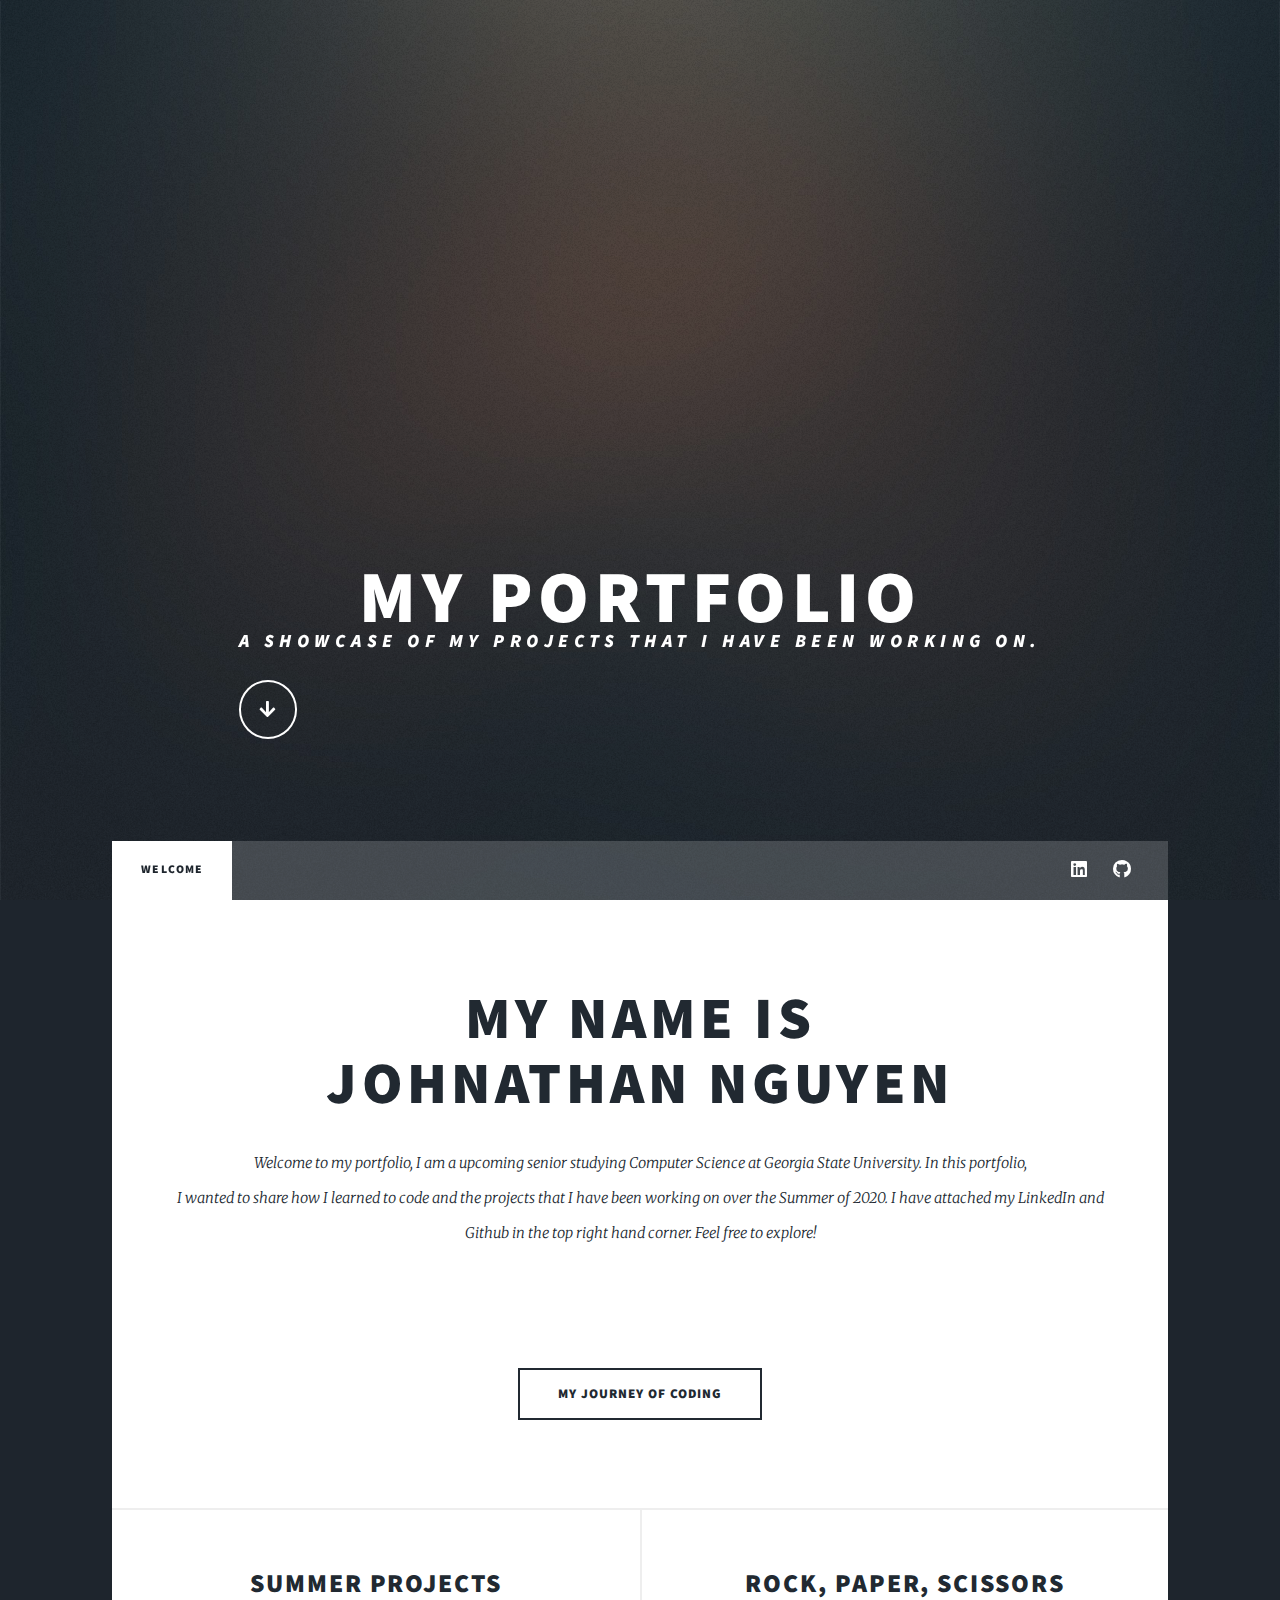
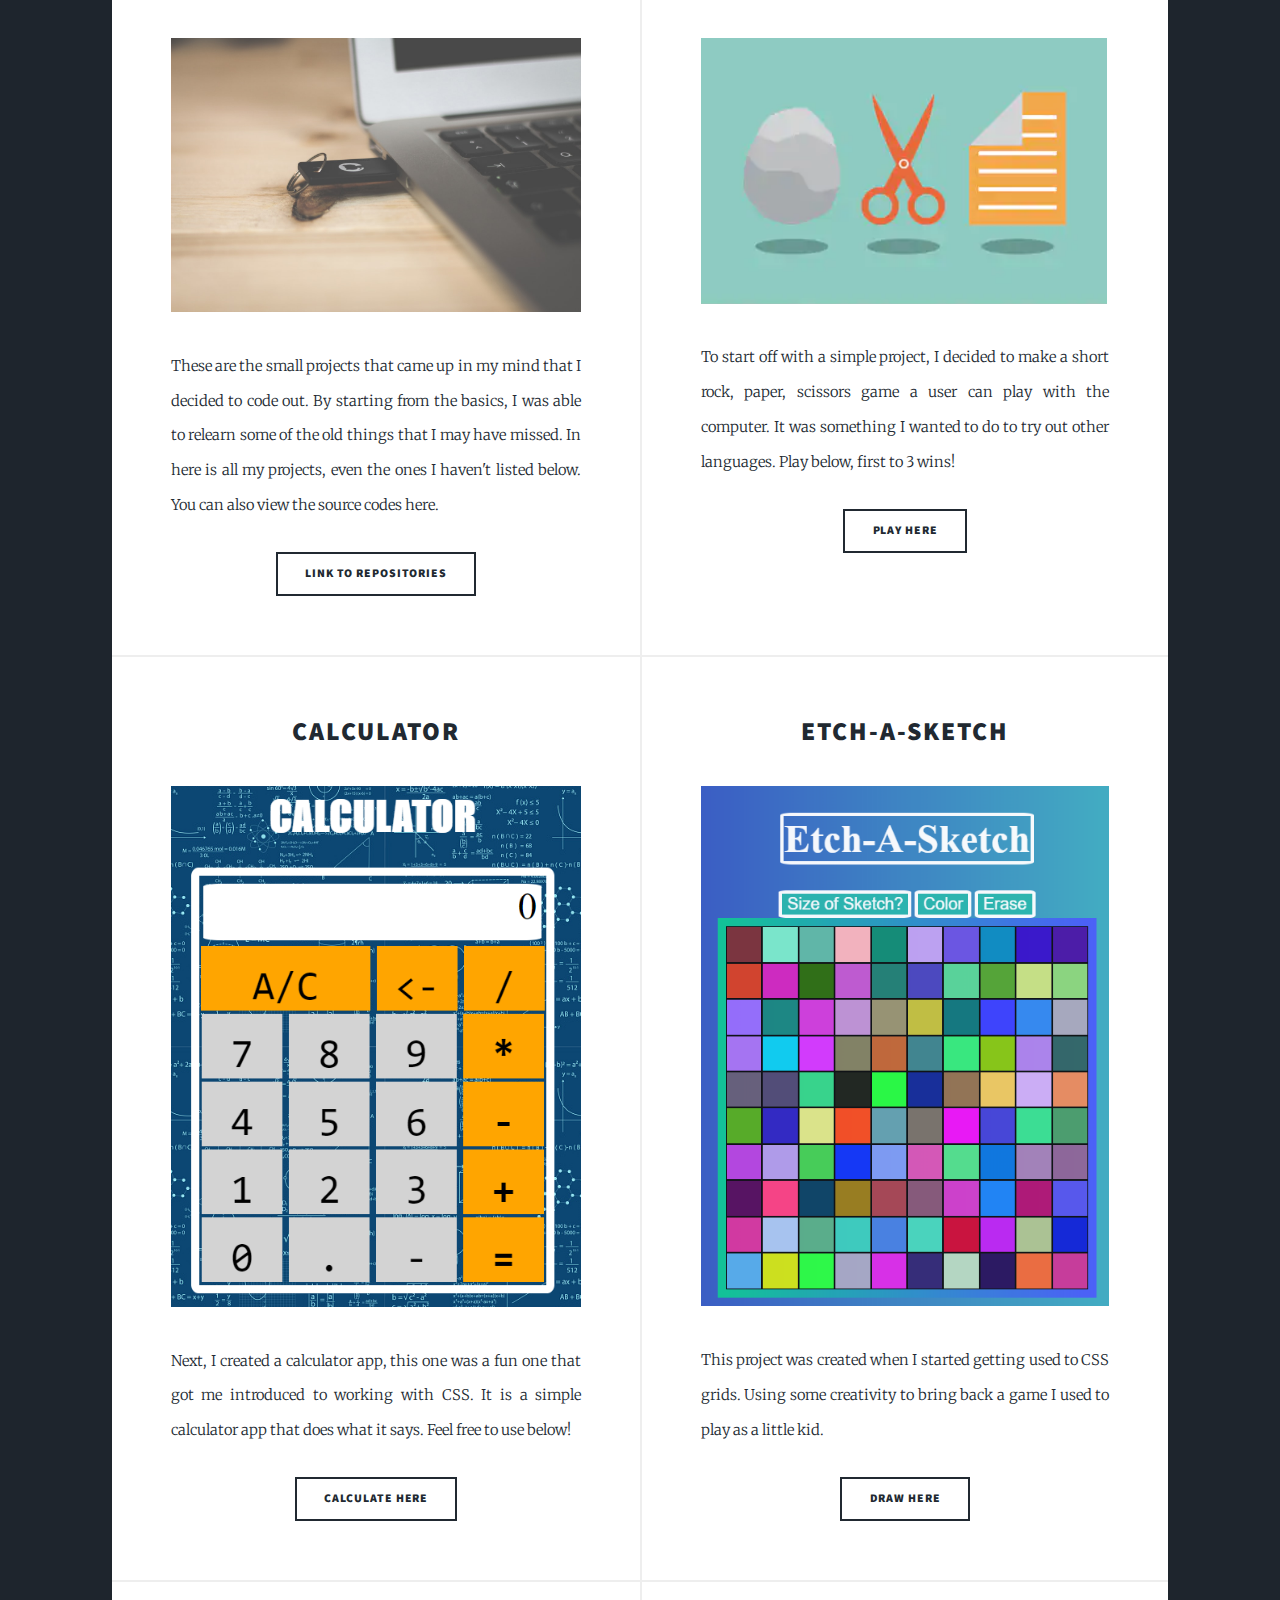
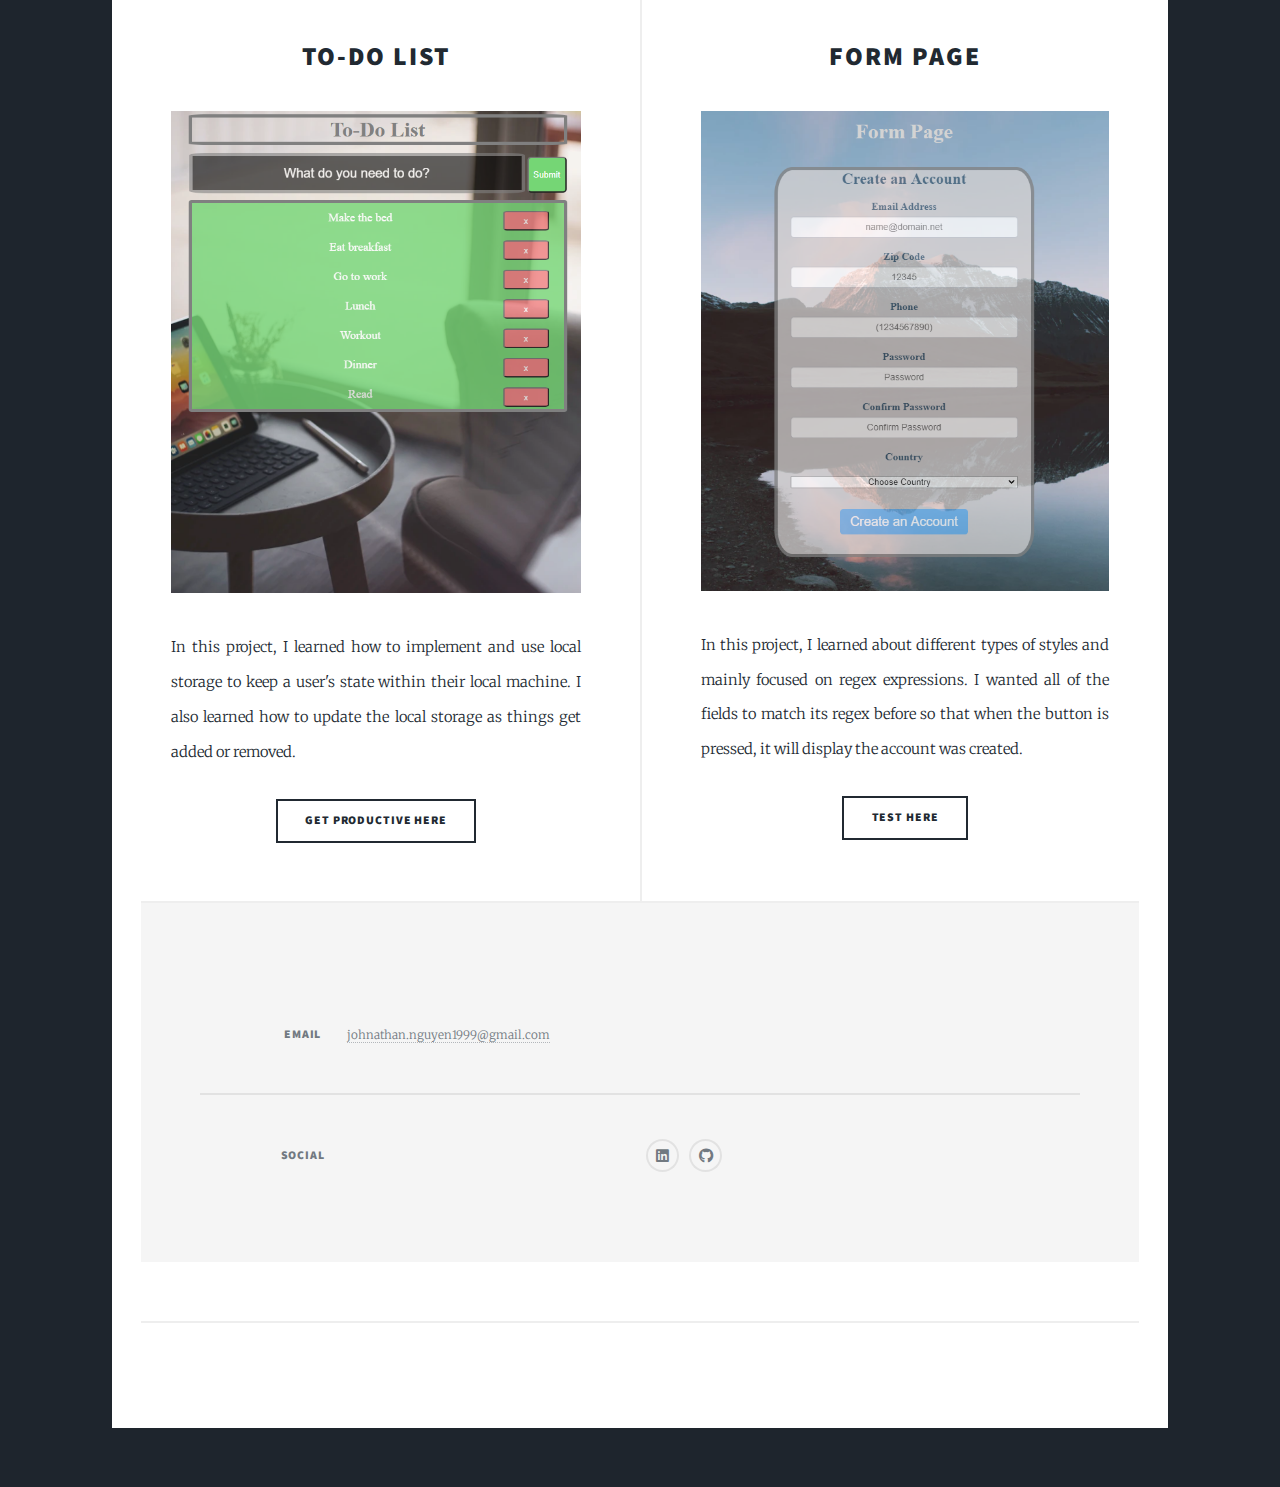
==== commit bc686c13: "Added more projects" ====
--- a/index.html
+++ b/index.html
@@ -97,24 +97,35 @@
 								</article>
 								<article>
 									<header>
-										<h2><a href="#">Coming Soon<br />
+										<h2><a href="#">Etch-A-Sketch<br />
 										</a></h2>
 									</header>
 									<a href="https://jnguyen113.github.io/Sketch/" class="image fit"><img src="sketch.png" alt="" /></a>
-									<p>This project was when I started getting used to CSS grids. Using some creativity to bring back a game I used to play as a little kid. </p>
+									<p>This project was created when I started getting used to CSS grids. Using some creativity to bring back a game I used to play as a little kid. </p>
 									<ul class="actions special">
 										<li><a href="https://jnguyen113.github.io/Sketch/" class="button">Draw Here</a></li>
 									</ul>
 								</article>
 								<article>
 									<header>
-										<h2><a href="#">Coming Soon<br />
+										<h2><a href="#">To-Do LIst<br />
 										</a></h2>
 									</header>
-									<a href="#" class="image fit"><img src="images/pic05.jpg" alt="" /></a>
-									<p>Coming soon</p>
+									<a href="https://jnguyen113.github.io/todo/" class="image fit"><img src="todo.png" alt="" /></a>
+									<p>In this project, I learned how to implement and use local storage to keep a user's state within their local machine. I also learned how to update the local storage as things get added or removed.</p>
 									<ul class="actions special">
-										<li><a href="#" class="button">Coming Soon</a></li>
+										<li><a href="https://jnguyen113.github.io/todo/" class="button">Get Productive Here</a></li>
+									</ul>
+								</article>
+								<article>
+									<header>
+										<h2><a href="#">Form Page<br />
+										</a></h2>
+									</header>
+									<a href="https://jnguyen113.github.io/Form/" class="image fit"><img src="form.png" alt="" /></a>
+									<p>In this project, I learned about different types of styles and mainly focused on regex expressions. I wanted all of the fields to match its regex before so that when the button is pressed, it will display the account was created.</p>
+									<ul class="actions special">
+										<li><a href="https://jnguyen113.github.io/Form/" class="button">Test Here</a></li>
 									</ul>
 								</article>
 							</section>
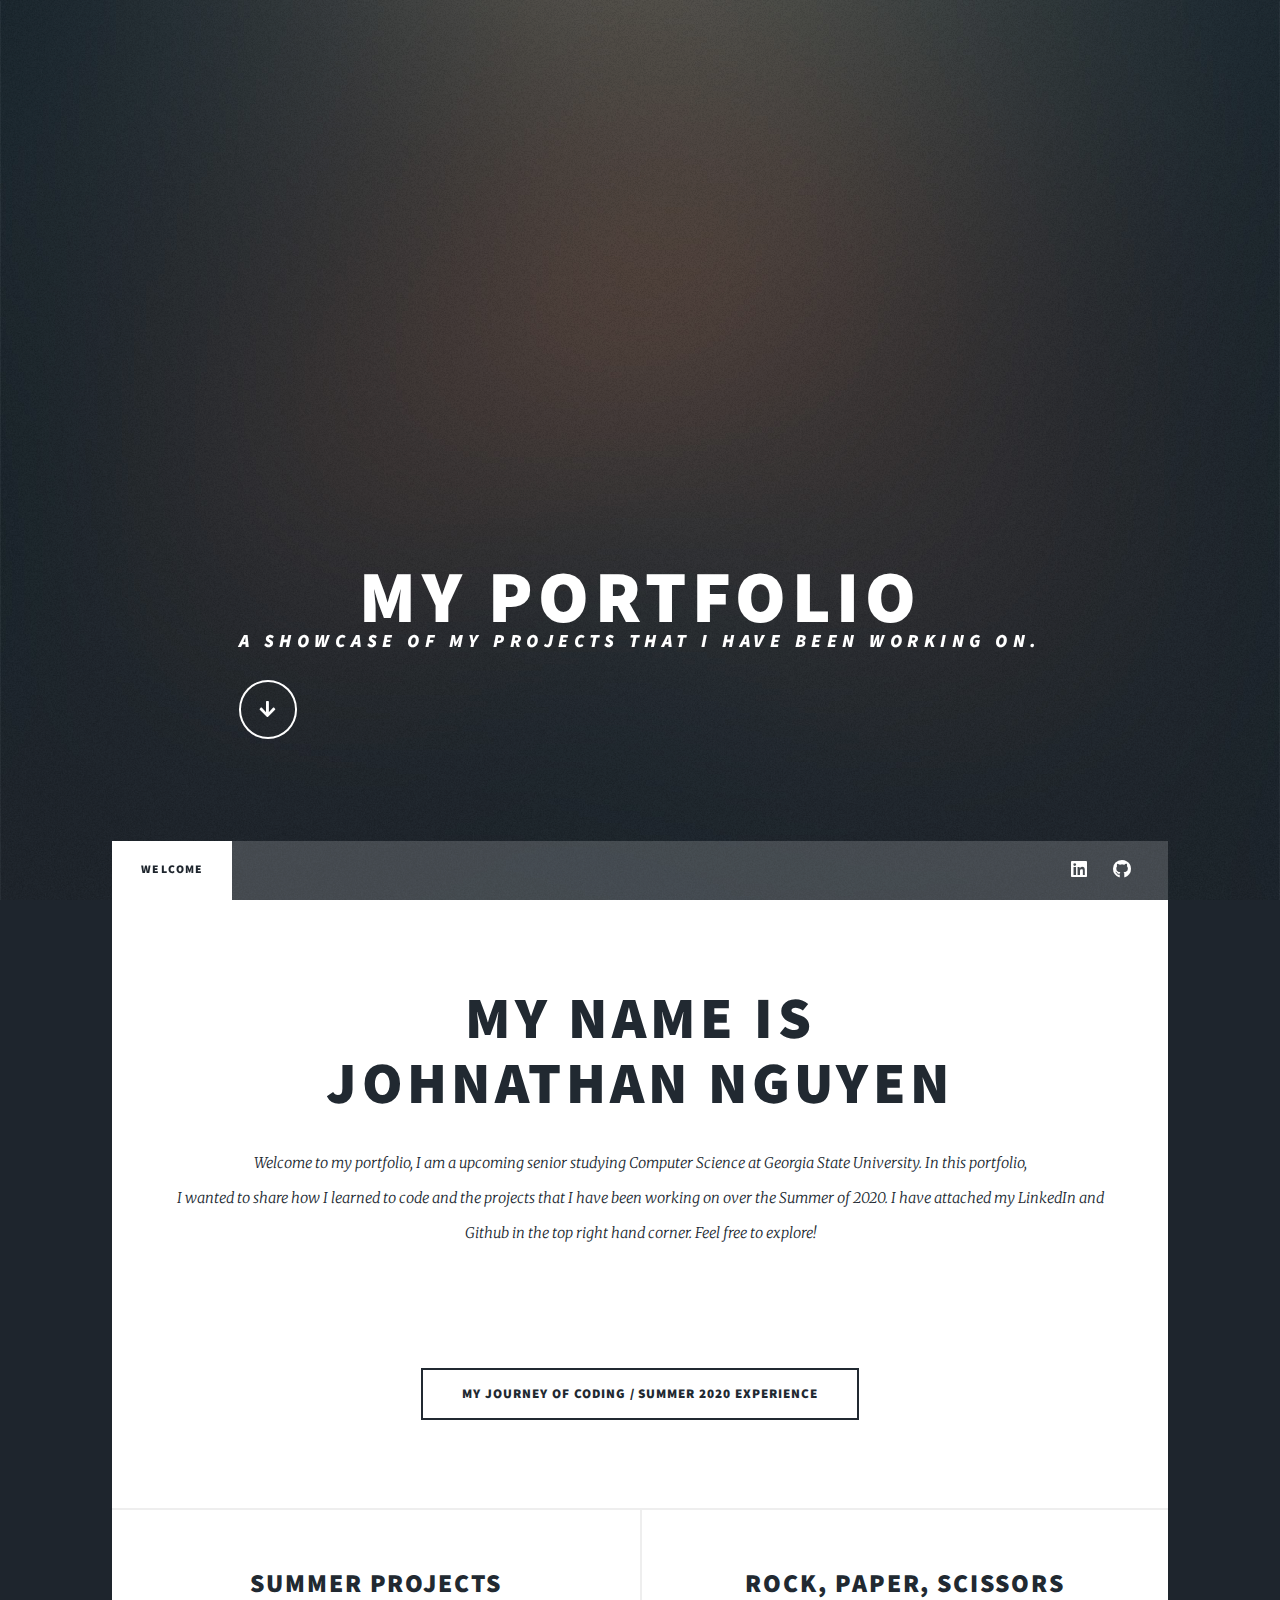
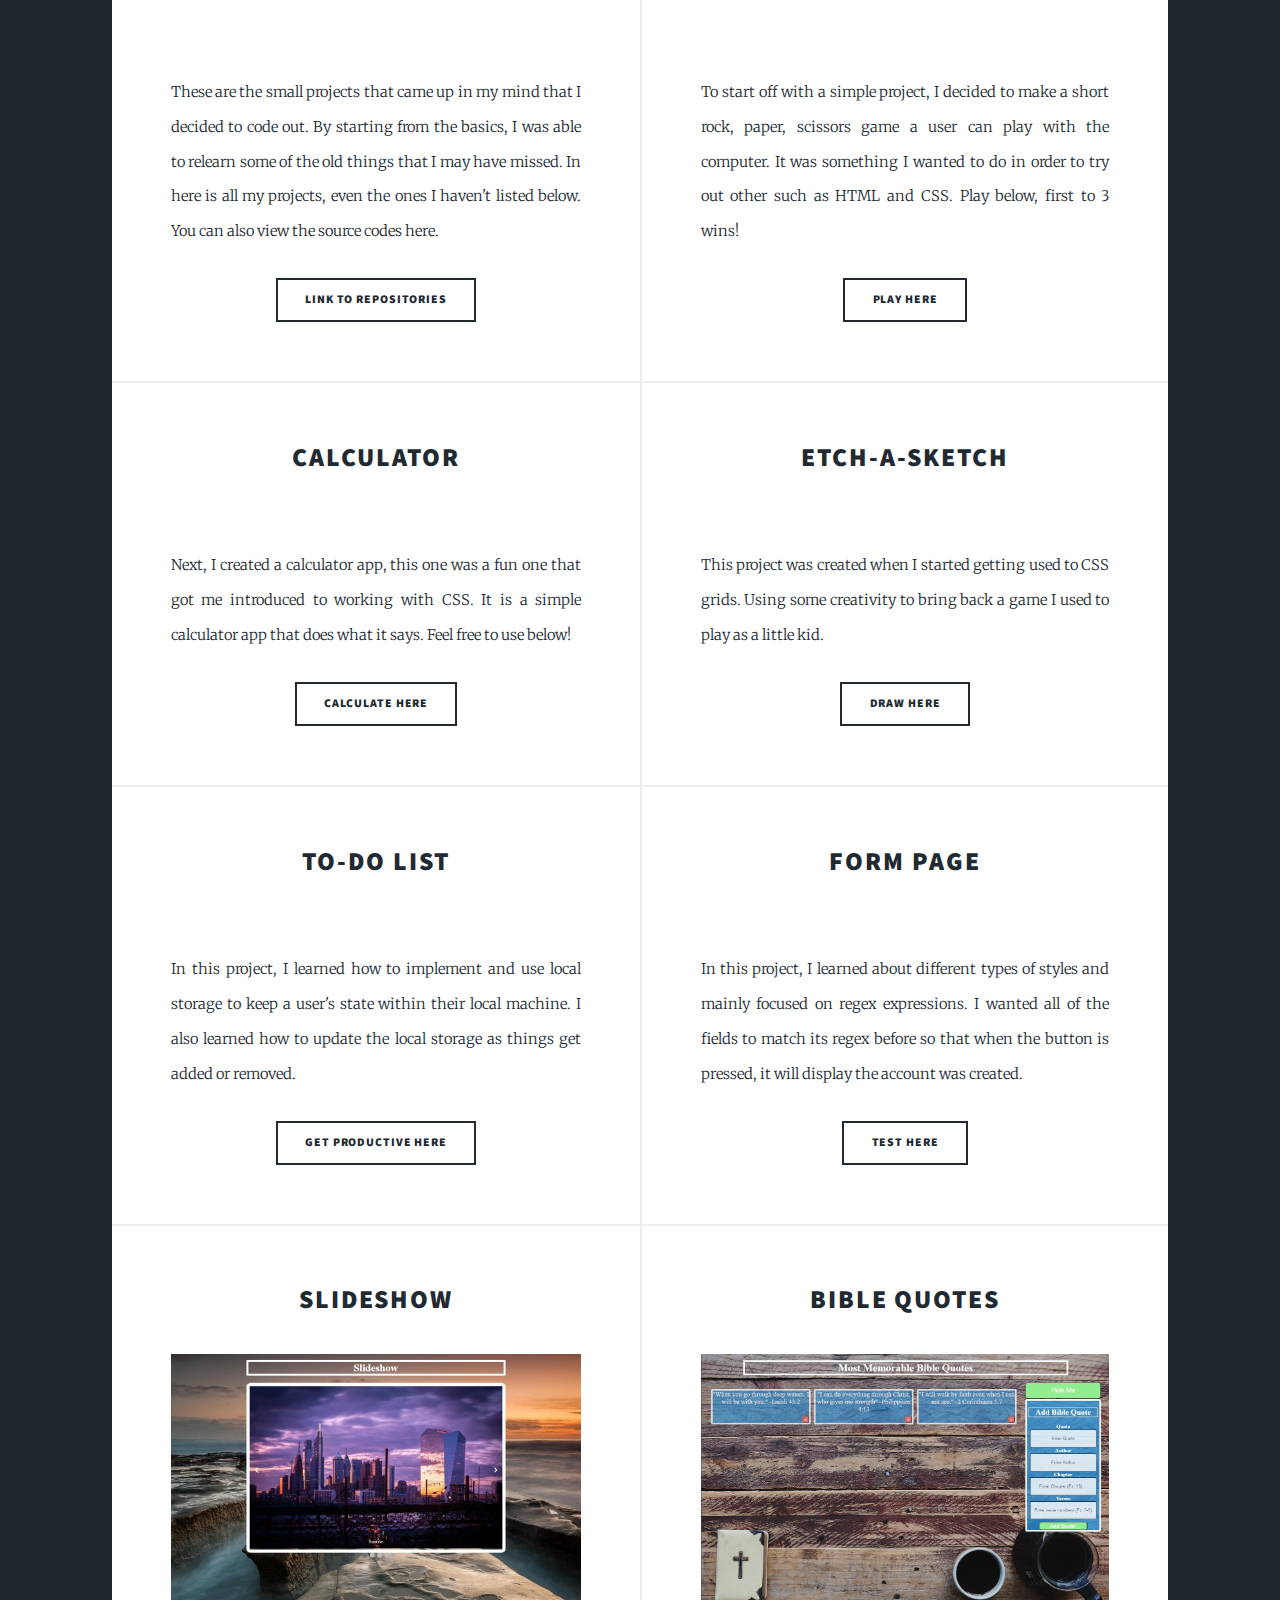
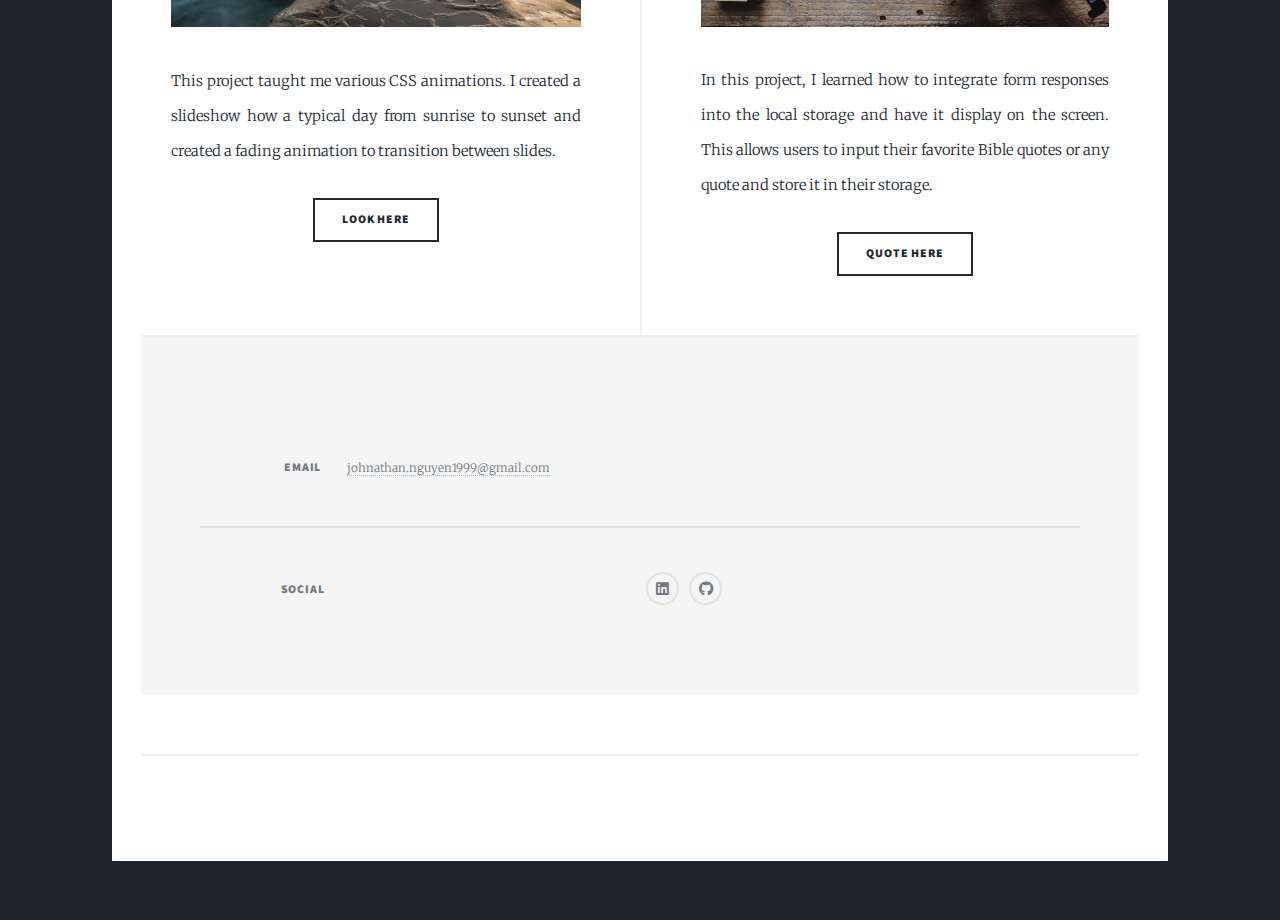
==== commit 2a69e6c9: "added my new projects" ====
--- a/index.html
+++ b/index.html
@@ -55,9 +55,9 @@
 										that I have been working on over the Summer of 2020. I have attached my 
 										LinkedIn and Github in the top right hand corner. Feel free to explore!</p>
 								</header>
-								<a href="#" class="image main"><img src="Coding.jpg" alt="" /></a>
+								<a href="#" class="image main"><img src="images/Coding.jpg" alt="" /></a>
 								<ul class="actions special">
-									<li><a href="journey.html" class="button large">My Journey of Coding</a></li>
+									<li><a href="journey.html" class="button large">My Journey of Coding / Summer 2020 Experience</a></li>
 								</ul>
 							</article>
 
@@ -67,7 +67,7 @@
 									<header>
 										<h2><a href="#">Summer Projects</a></h2>
 									</header>
-									<a href="https://github.com/jnguyen113?tab=repositories" class="image fit"><img src="Github.jpg" alt="" /></a>
+									<a href="https://github.com/jnguyen113?tab=repositories" class="image fit"><img src="images/Github.jpg" alt="" /></a>
 									<p>These are the small projects that came up in my mind that I decided to code out. By starting from the basics, I was able to relearn some of the old things that I may have missed. In here is all my projects, even the ones I haven't listed below. You can also view the source codes here.</p>
 									<ul class="actions special">
 										<li><a href="https://github.com/jnguyen113?tab=repositories" class="button">Link to Repositories</a></li>
@@ -78,8 +78,8 @@
 										<h2><a href="#">Rock, Paper, Scissors<br />
 										</a></h2>
 									</header>
-									<a href="https://jnguyen113.github.io/rps/" class="image fit"><img src="rps.png" alt="" /></a>
-									<p>To start off with a simple project, I decided to make a short rock, paper, scissors game a user can play with the computer. It was something I wanted to do to try out other languages. Play below, first to 3 wins!</p>
+									<a href="https://jnguyen113.github.io/rps/" class="image fit"><img src="images/rps.png" alt="" /></a>
+									<p>To start off with a simple project, I decided to make a short rock, paper, scissors game a user can play with the computer. It was something I wanted to do in order to try out other such as HTML and CSS. Play below, first to 3 wins!</p>
 									<ul class="actions special">
 										<li><a href="https://jnguyen113.github.io/rps/" class="button">Play Here</a></li>
 									</ul>
@@ -89,7 +89,7 @@
 										<h2><a href="#">Calculator<br />
 										</a></h2>
 									</header>
-									<a href="https://jnguyen113.github.io/Calculator/" class="image fit"><img src="calculator.png" alt="" /></a>
+									<a href="https://jnguyen113.github.io/Calculator/" class="image fit"><img src="images/calculator.png" alt="" /></a>
 									<p>Next, I created a calculator app, this one was a fun one that got me introduced to working with CSS. It is a simple calculator app that does what it says. Feel free to use below!</p>
 									<ul class="actions special">
 										<li><a href="https://jnguyen113.github.io/Calculator/" class="button">Calculate Here</a></li>
@@ -100,7 +100,7 @@
 										<h2><a href="#">Etch-A-Sketch<br />
 										</a></h2>
 									</header>
-									<a href="https://jnguyen113.github.io/Sketch/" class="image fit"><img src="sketch.png" alt="" /></a>
+									<a href="https://jnguyen113.github.io/Sketch/" class="image fit"><img src="images/sketch.png" alt="" /></a>
 									<p>This project was created when I started getting used to CSS grids. Using some creativity to bring back a game I used to play as a little kid. </p>
 									<ul class="actions special">
 										<li><a href="https://jnguyen113.github.io/Sketch/" class="button">Draw Here</a></li>
@@ -111,7 +111,7 @@
 										<h2><a href="#">To-Do LIst<br />
 										</a></h2>
 									</header>
-									<a href="https://jnguyen113.github.io/todo/" class="image fit"><img src="todo.png" alt="" /></a>
+									<a href="https://jnguyen113.github.io/todo/" class="image fit"><img src="images/todo.png" alt="" /></a>
 									<p>In this project, I learned how to implement and use local storage to keep a user's state within their local machine. I also learned how to update the local storage as things get added or removed.</p>
 									<ul class="actions special">
 										<li><a href="https://jnguyen113.github.io/todo/" class="button">Get Productive Here</a></li>
@@ -122,10 +122,32 @@
 										<h2><a href="#">Form Page<br />
 										</a></h2>
 									</header>
-									<a href="https://jnguyen113.github.io/Form/" class="image fit"><img src="form.png" alt="" /></a>
+									<a href="https://jnguyen113.github.io/Form/" class="image fit"><img src="images/form.png" alt="" /></a>
 									<p>In this project, I learned about different types of styles and mainly focused on regex expressions. I wanted all of the fields to match its regex before so that when the button is pressed, it will display the account was created.</p>
 									<ul class="actions special">
 										<li><a href="https://jnguyen113.github.io/Form/" class="button">Test Here</a></li>
+									</ul>
+								</article>
+								<article>
+									<header>
+										<h2><a href="#">Slideshow<br />
+										</a></h2>
+									</header>
+									<a href="https://jnguyen113.github.io/slideshow/" class="image fit"><img src="slideshow.jpg" alt="" /></a>
+									<p>This project taught me various CSS animations. I created a slideshow how a typical day from sunrise to sunset and created a fading animation to transition between slides. </p>
+									<ul class="actions special">
+										<li><a href="https://jnguyen113.github.io/slideshow/" class="button">Look Here</a></li>
+									</ul>
+								</article>
+								<article>
+									<header>
+										<h2><a href="#">Bible Quotes<br />
+										</a></h2>
+									</header>
+									<a href="https://jnguyen113.github.io/quotes/" class="image fit"><img src="quotes.jpg" alt="" /></a>
+									<p>In this project, I learned how to integrate form responses into the local storage and have it display on the screen. This allows users to input their favorite Bible quotes or any quote and store it in their storage.</p>
+									<ul class="actions special">
+										<li><a href="https://jnguyen113.github.io/quotes/" class="button">Quote Here</a></li>
 									</ul>
 								</article>
 							</section>
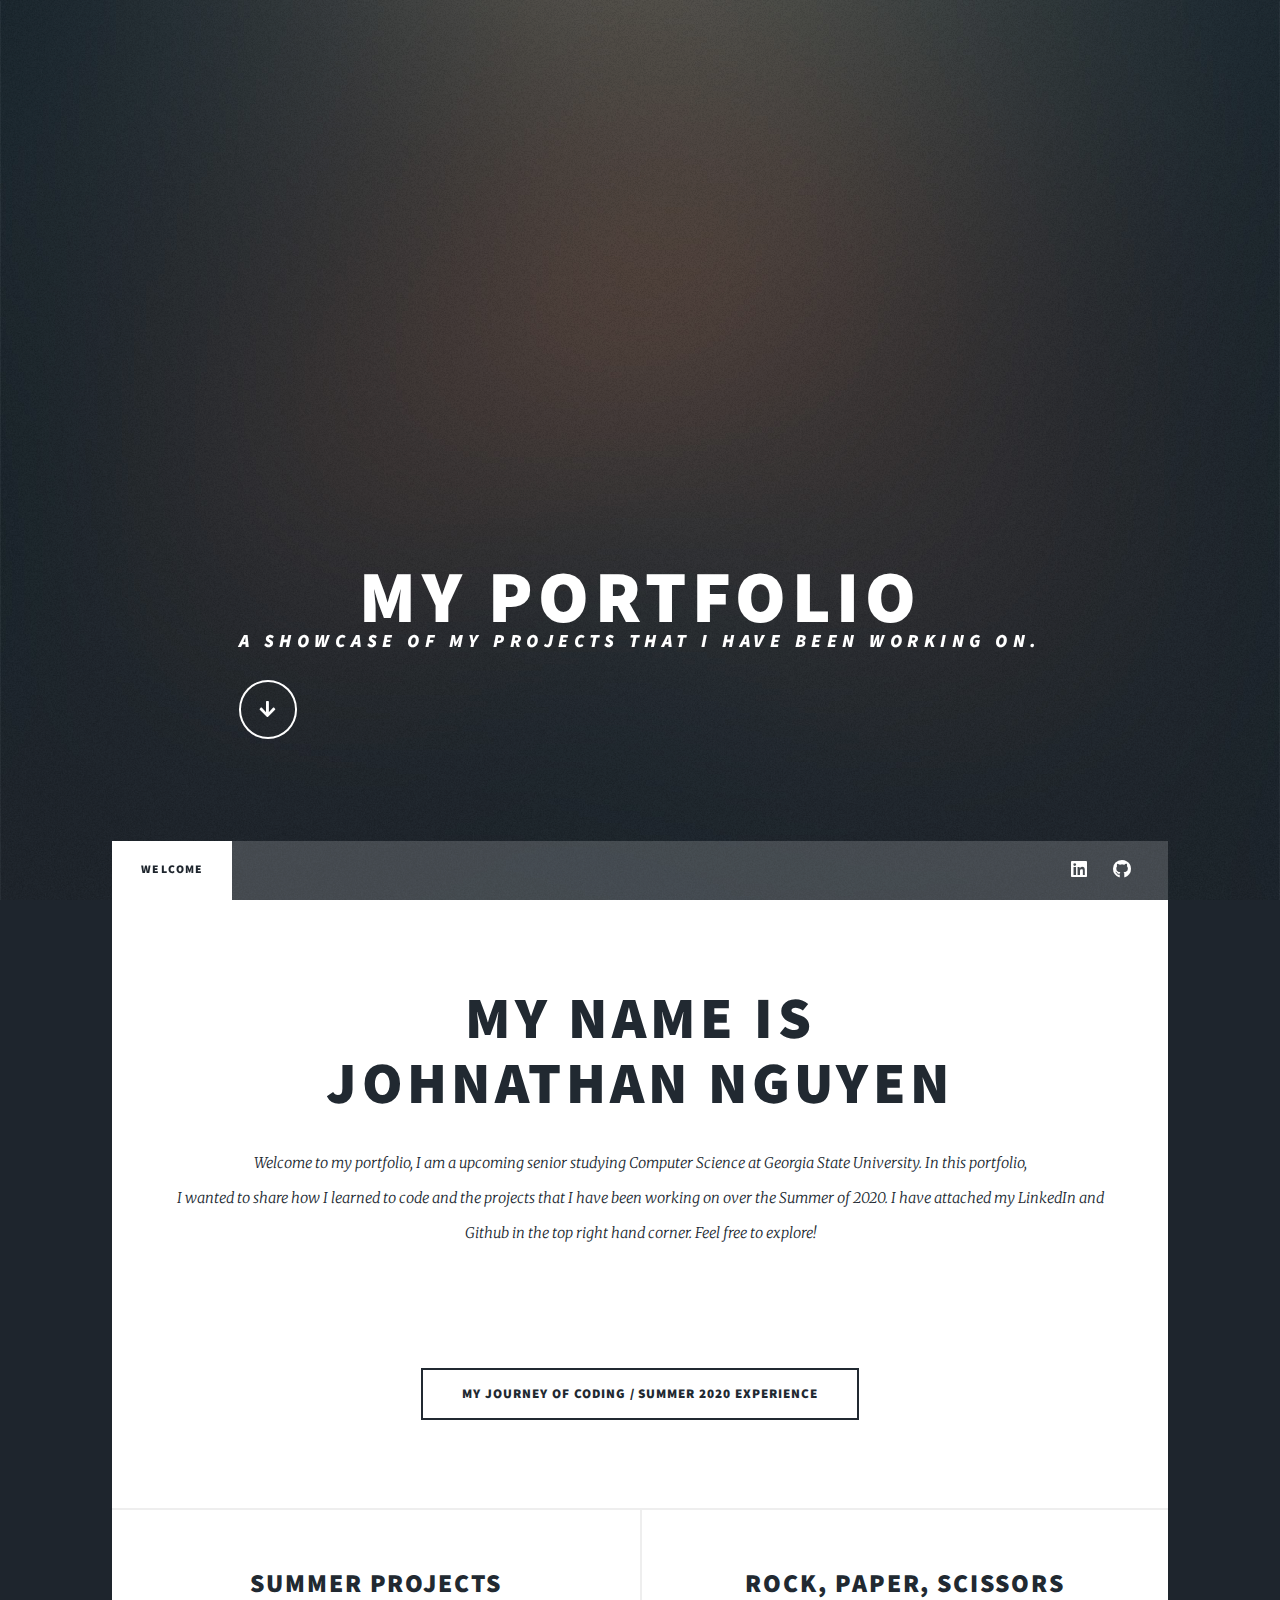
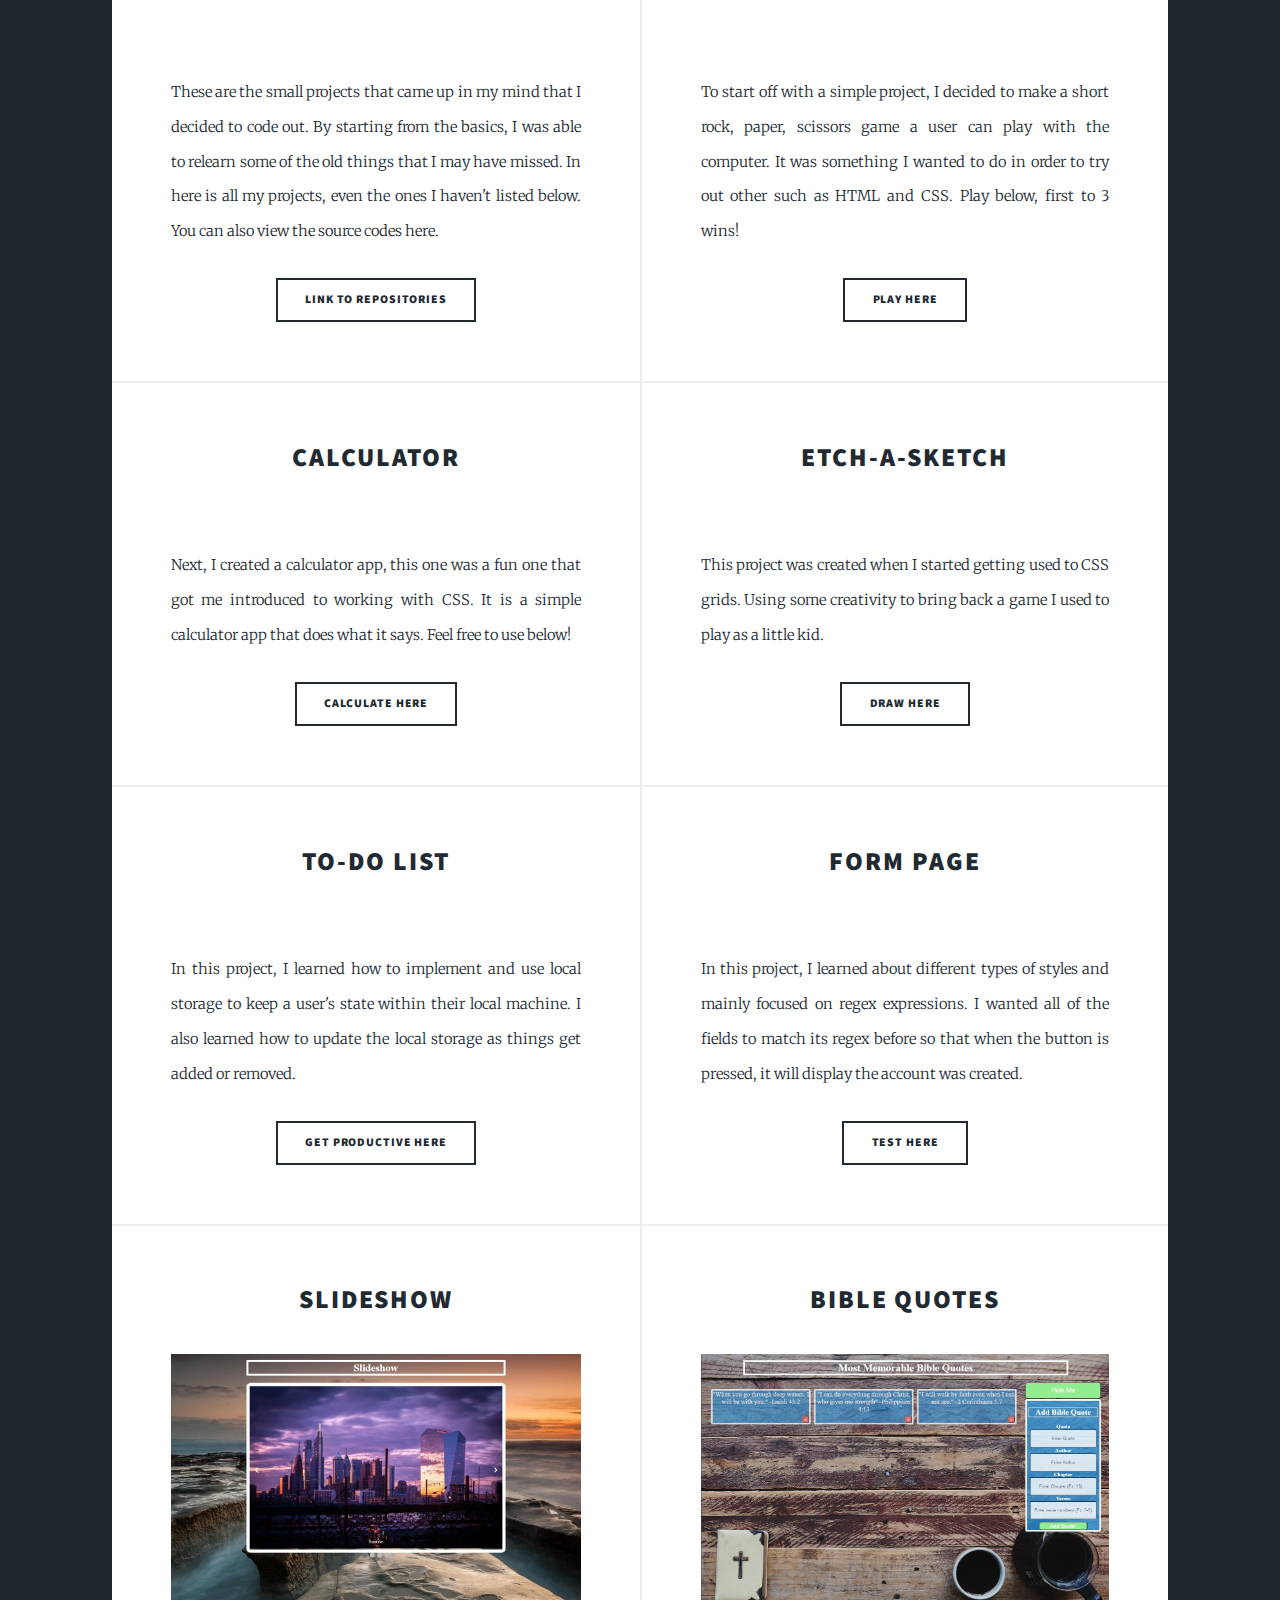
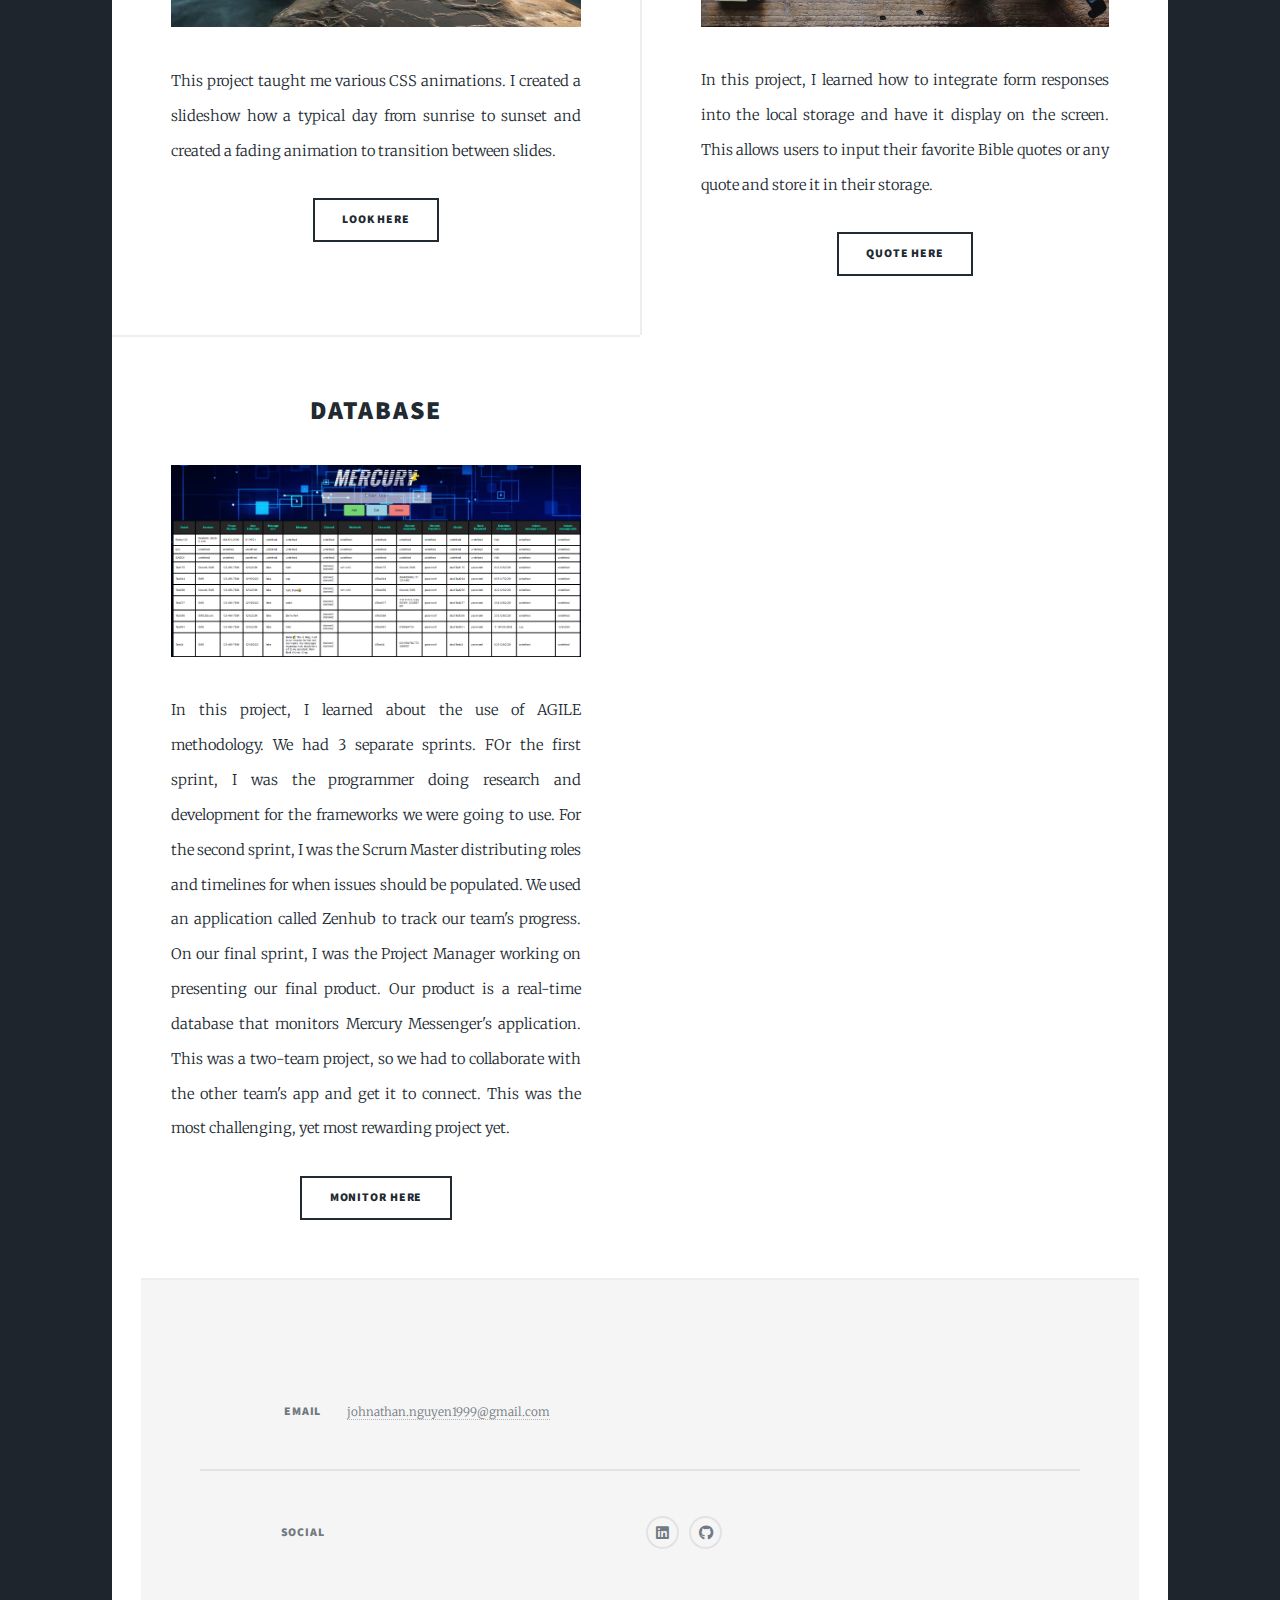
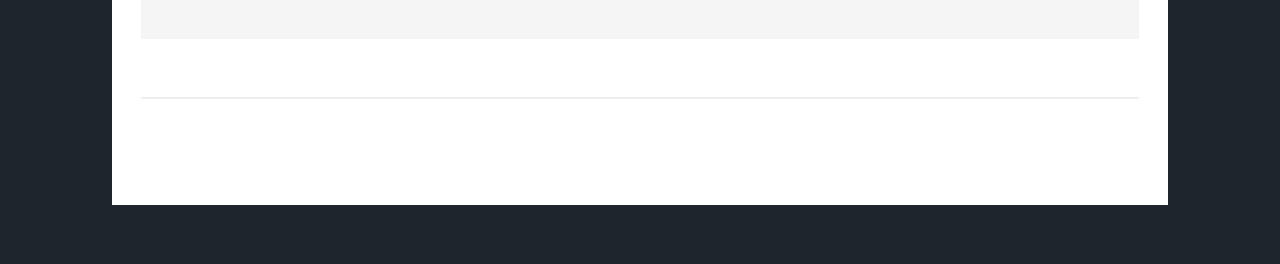
==== commit 551c3557: "database project added" ====
--- a/index.html
+++ b/index.html
@@ -133,7 +133,7 @@
 										<h2><a href="#">Slideshow<br />
 										</a></h2>
 									</header>
-									<a href="https://jnguyen113.github.io/slideshow/" class="image fit"><img src="slideshow.jpg" alt="" /></a>
+									<a href="https://jnguyen113.github.io/slideshow/" class="image fit"><img src="images/slideshow.jpg" alt="" /></a>
 									<p>This project taught me various CSS animations. I created a slideshow how a typical day from sunrise to sunset and created a fading animation to transition between slides. </p>
 									<ul class="actions special">
 										<li><a href="https://jnguyen113.github.io/slideshow/" class="button">Look Here</a></li>
@@ -144,10 +144,25 @@
 										<h2><a href="#">Bible Quotes<br />
 										</a></h2>
 									</header>
-									<a href="https://jnguyen113.github.io/quotes/" class="image fit"><img src="quotes.jpg" alt="" /></a>
+									<a href="https://jnguyen113.github.io/Quotes/" class="image fit"><img src="images/quotes.jpg" alt="" /></a>
 									<p>In this project, I learned how to integrate form responses into the local storage and have it display on the screen. This allows users to input their favorite Bible quotes or any quote and store it in their storage.</p>
 									<ul class="actions special">
-										<li><a href="https://jnguyen113.github.io/quotes/" class="button">Quote Here</a></li>
+										<li><a href="https://jnguyen113.github.io/Quotes/" class="button">Quote Here</a></li>
+									</ul>
+								</article>
+								<article>
+									<header>
+										<h2><a href="#">Database<br />
+										</a></h2>
+									</header>
+									<a href="https://test-firestore-database.web.app/" class="image fit"><img src="images/firestore.png" alt="" /></a>
+									<p>In this project, I learned about the use of AGILE methodology. We had 3 separate sprints. FOr the first sprint, I was the programmer doing research and development for the frameworks we were going to use. For the second sprint, I was the 
+										Scrum Master distributing roles and timelines for when issues should be populated. We used an application called Zenhub to track our team's progress. On our final sprint, I was the Project Manager working on presenting our final product. 
+										Our product is a real-time database that monitors Mercury Messenger's application. This was a two-team project, so we had to collaborate with the other team's app and get it to connect. This was the most challenging, yet most rewarding 
+										project yet. 
+									</p>
+									<ul class="actions special">
+										<li><a href="https://jnguyen113.github.io/Quotes/" class="button">Monitor Here</a></li>
 									</ul>
 								</article>
 							</section>
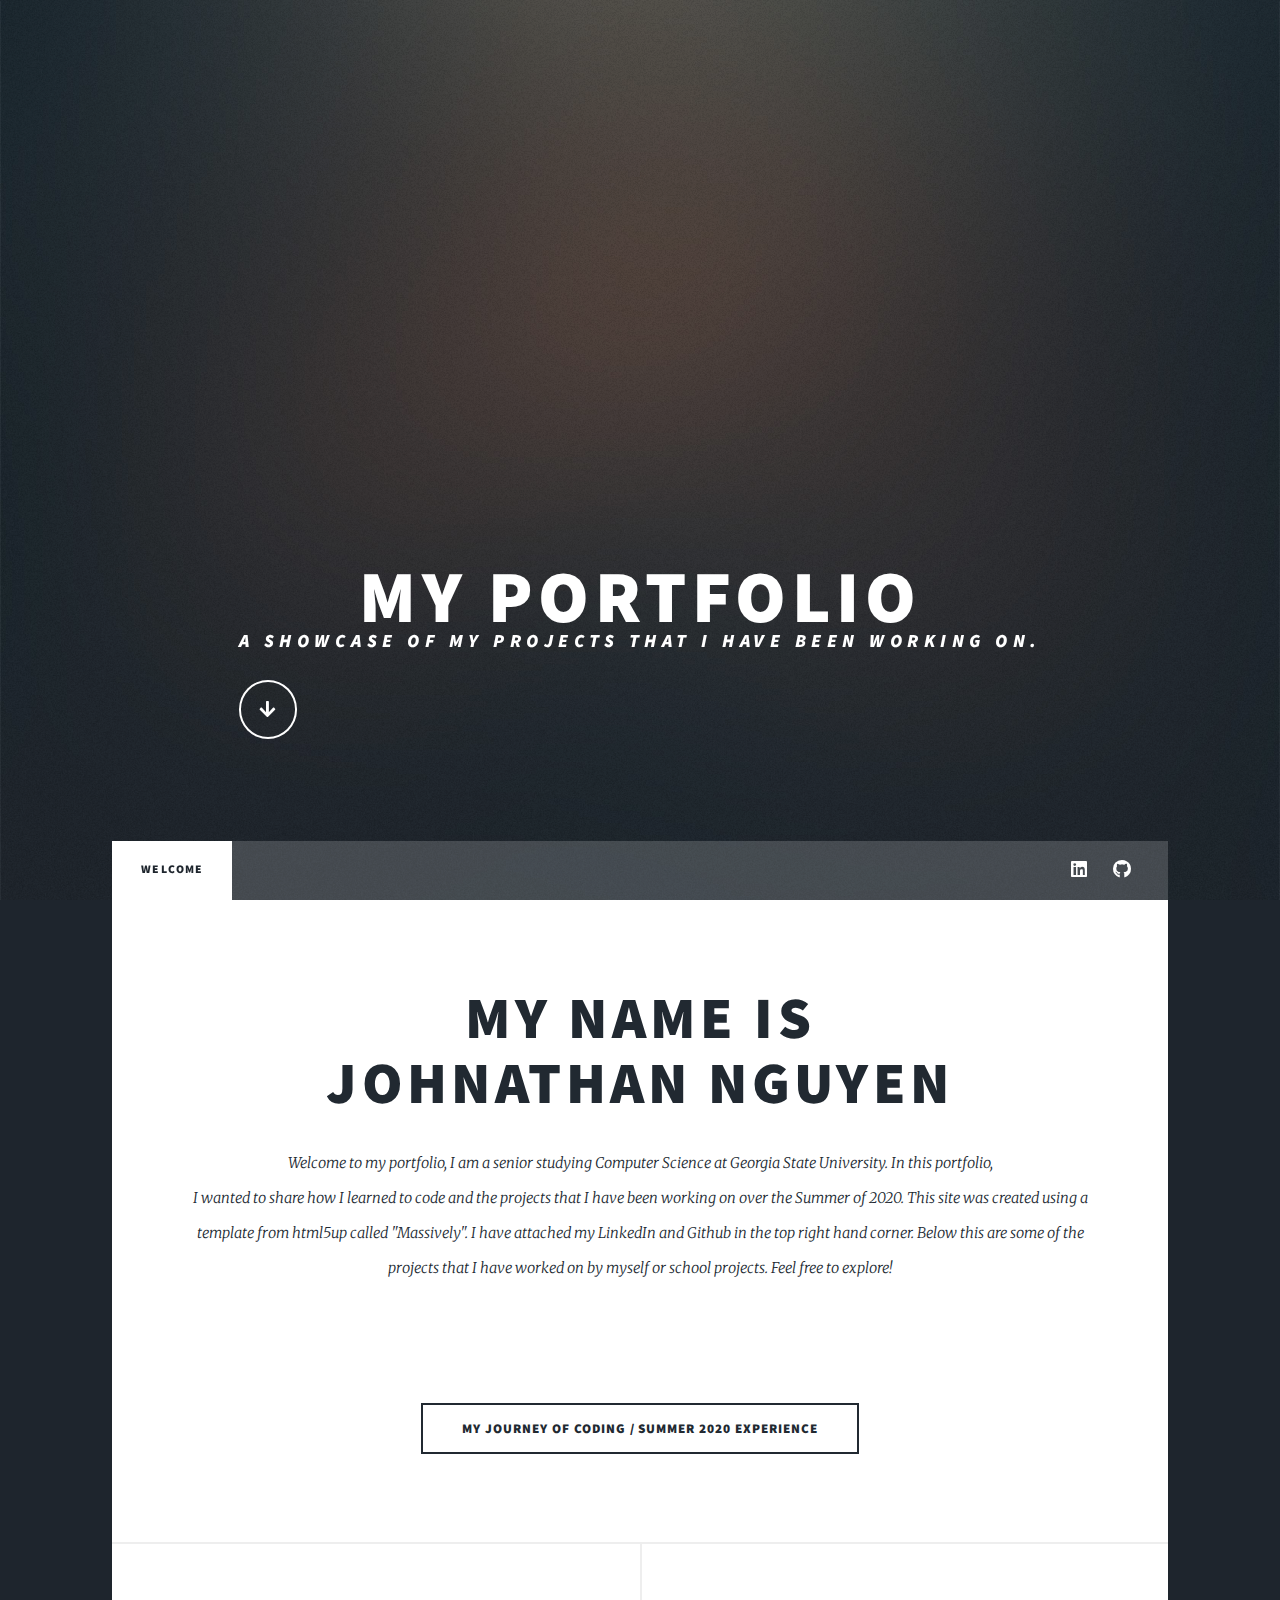
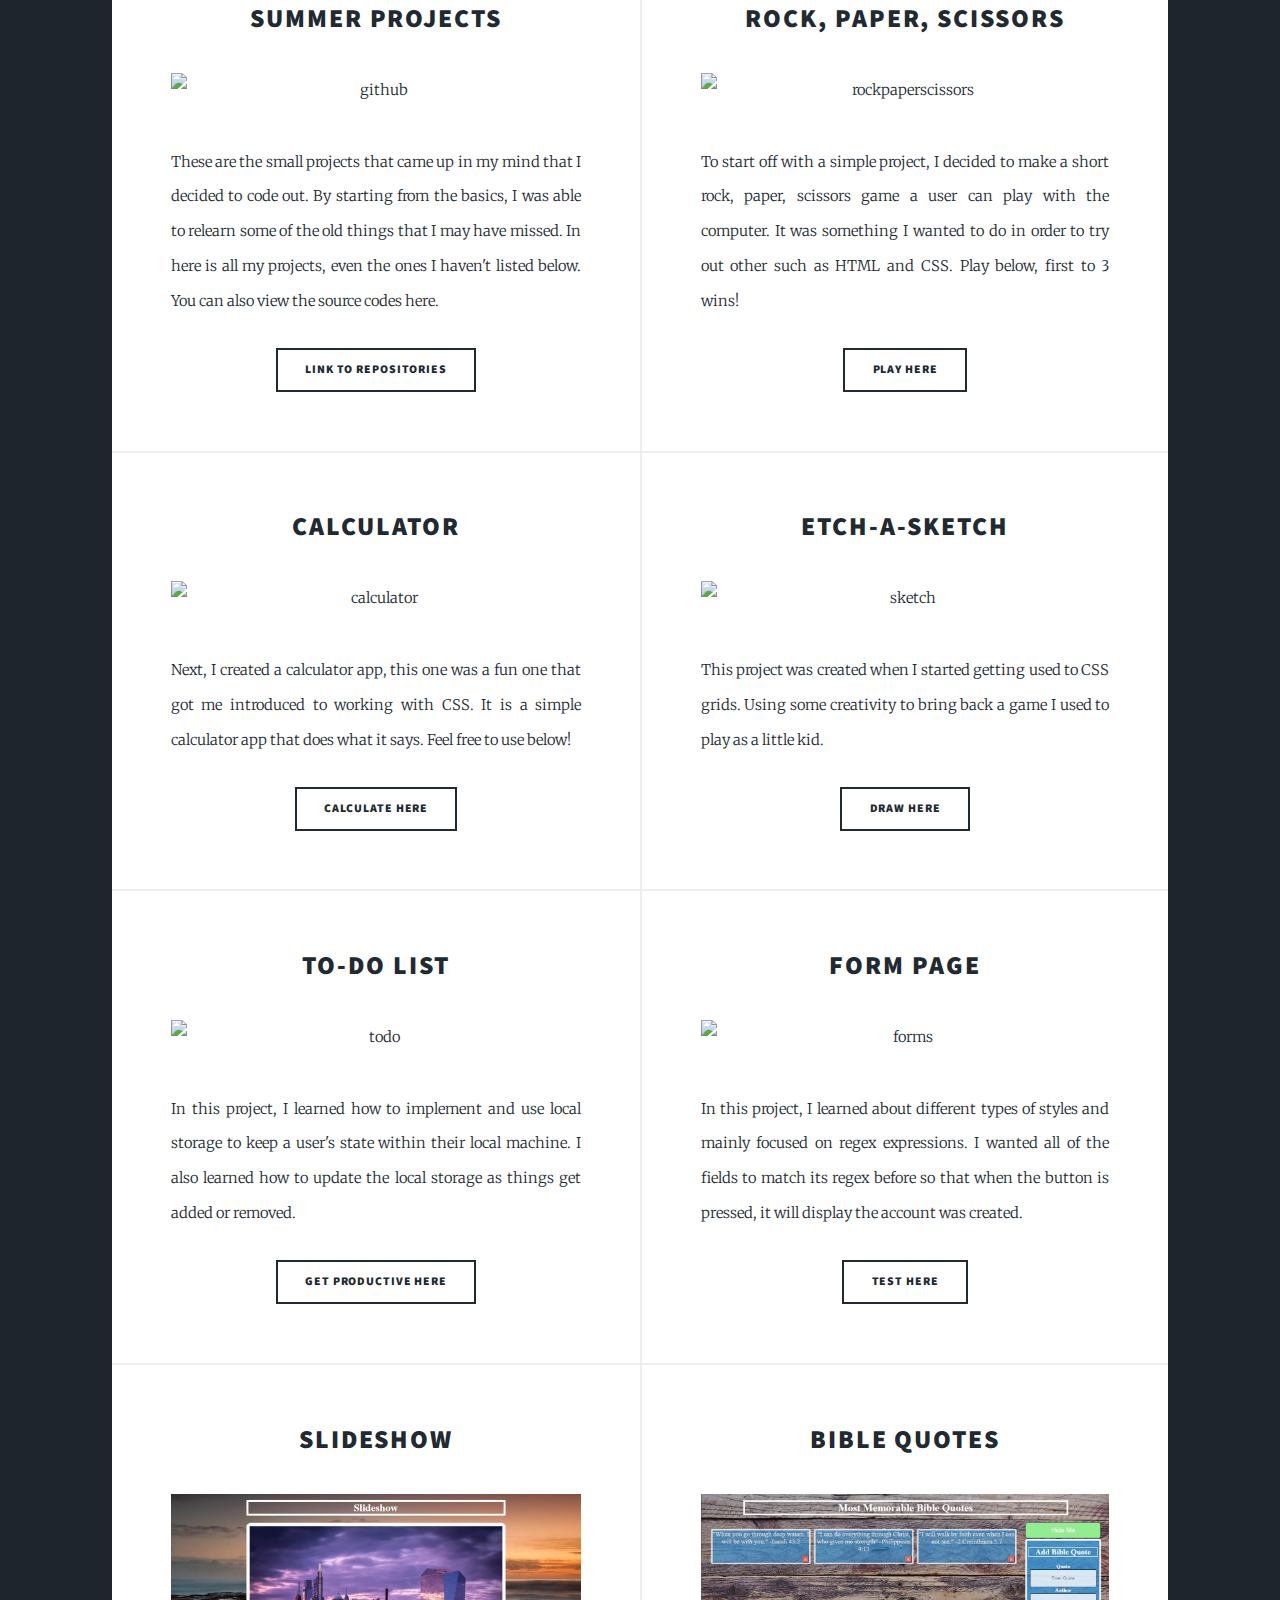
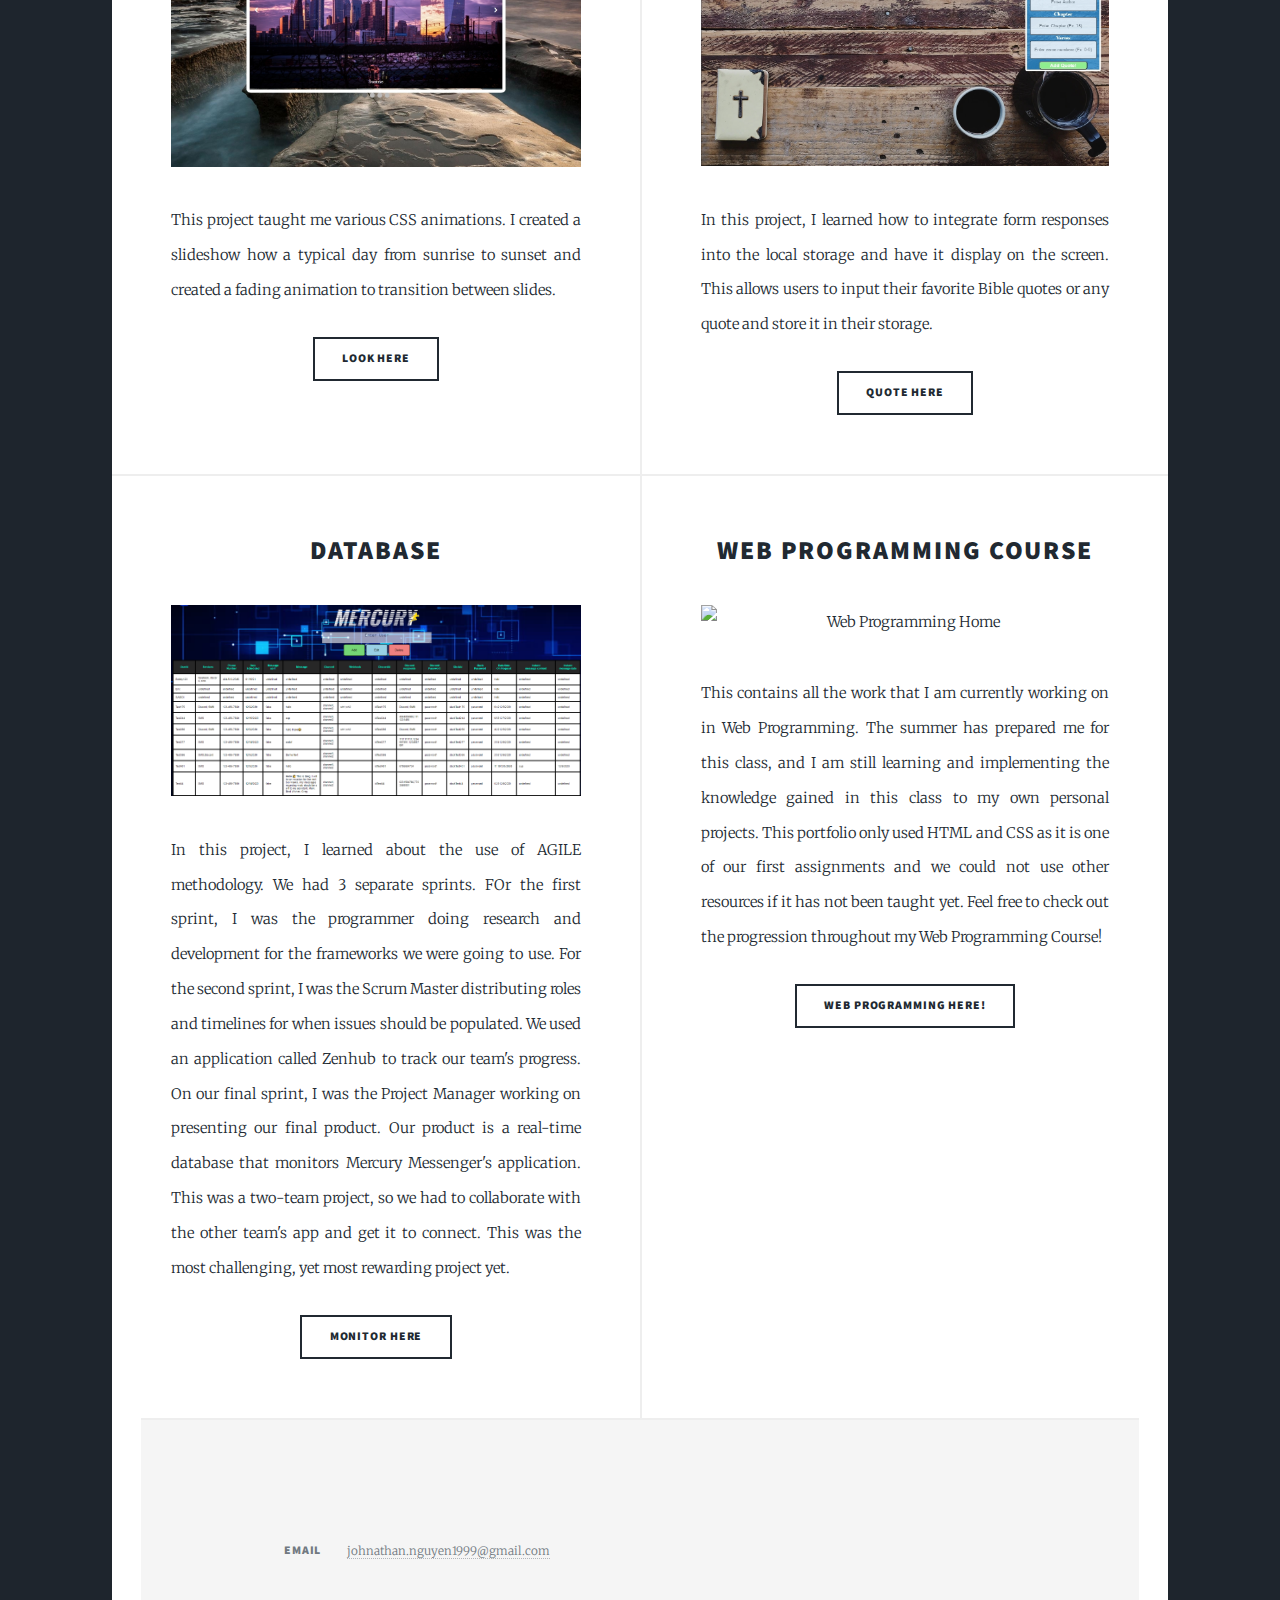
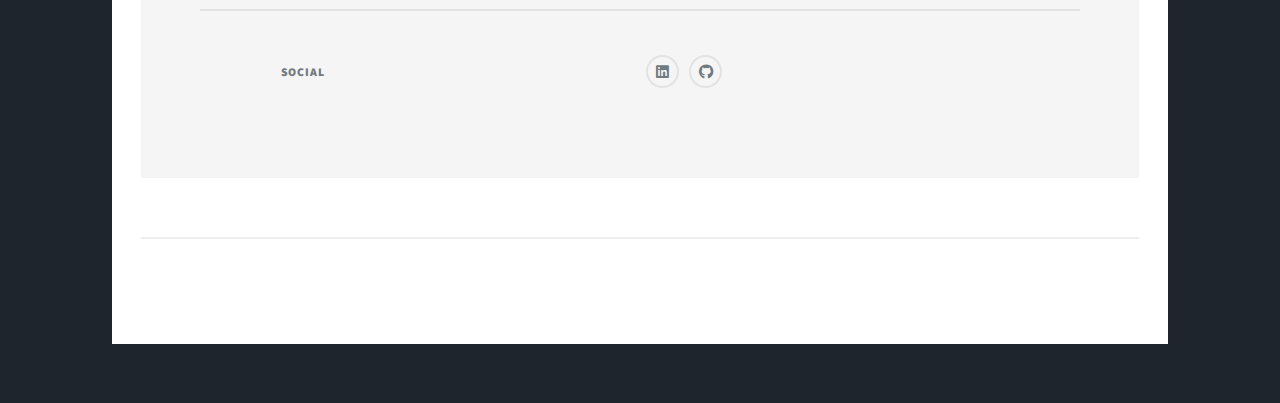
==== commit 0479d7cf: "Update index.html" ====
--- a/index.html
+++ b/index.html
@@ -49,11 +49,13 @@
 								<header class="major">
 									<h2><a href="#">My Name is <br /> 
 										Johnathan Nguyen</a></h2>
-									<p>Welcome to my portfolio, I am a upcoming senior studying Computer Science
+									<p>Welcome to my portfolio, I am a senior studying Computer Science
 										at Georgia State University. In this portfolio, <br>
 										I wanted to share how I learned to code and the projects 
-										that I have been working on over the Summer of 2020. I have attached my 
-										LinkedIn and Github in the top right hand corner. Feel free to explore!</p>
+										that I have been working on over the Summer of 2020. This site was created using
+										a template from html5up called "Massively". I have attached my 
+										LinkedIn and Github in the top right hand corner. Below this are some of the projects that 
+										I have worked on by myself or school projects. Feel free to explore!</p>
 								</header>
 								<a href="#" class="image main"><img src="images/Coding.jpg" alt="" /></a>
 								<ul class="actions special">
@@ -67,7 +69,7 @@
 									<header>
 										<h2><a href="#">Summer Projects</a></h2>
 									</header>
-									<a href="https://github.com/jnguyen113?tab=repositories" class="image fit"><img src="images/Github.jpg" alt="" /></a>
+									<a href="https://github.com/jnguyen113?tab=repositories" class="image fit"><img src="images/Github.jpg" alt="github" /></a>
 									<p>These are the small projects that came up in my mind that I decided to code out. By starting from the basics, I was able to relearn some of the old things that I may have missed. In here is all my projects, even the ones I haven't listed below. You can also view the source codes here.</p>
 									<ul class="actions special">
 										<li><a href="https://github.com/jnguyen113?tab=repositories" class="button">Link to Repositories</a></li>
@@ -78,7 +80,7 @@
 										<h2><a href="#">Rock, Paper, Scissors<br />
 										</a></h2>
 									</header>
-									<a href="https://jnguyen113.github.io/rps/" class="image fit"><img src="images/rps.png" alt="" /></a>
+									<a href="https://jnguyen113.github.io/rps/" class="image fit"><img src="images/rps.png" alt="rockpaperscissors" /></a>
 									<p>To start off with a simple project, I decided to make a short rock, paper, scissors game a user can play with the computer. It was something I wanted to do in order to try out other such as HTML and CSS. Play below, first to 3 wins!</p>
 									<ul class="actions special">
 										<li><a href="https://jnguyen113.github.io/rps/" class="button">Play Here</a></li>
@@ -89,7 +91,7 @@
 										<h2><a href="#">Calculator<br />
 										</a></h2>
 									</header>
-									<a href="https://jnguyen113.github.io/Calculator/" class="image fit"><img src="images/calculator.png" alt="" /></a>
+									<a href="https://jnguyen113.github.io/Calculator/" class="image fit"><img src="images/calculator.png" alt="calculator" /></a>
 									<p>Next, I created a calculator app, this one was a fun one that got me introduced to working with CSS. It is a simple calculator app that does what it says. Feel free to use below!</p>
 									<ul class="actions special">
 										<li><a href="https://jnguyen113.github.io/Calculator/" class="button">Calculate Here</a></li>
@@ -100,7 +102,7 @@
 										<h2><a href="#">Etch-A-Sketch<br />
 										</a></h2>
 									</header>
-									<a href="https://jnguyen113.github.io/Sketch/" class="image fit"><img src="images/sketch.png" alt="" /></a>
+									<a href="https://jnguyen113.github.io/Sketch/" class="image fit"><img src="images/sketch.png" alt="sketch" /></a>
 									<p>This project was created when I started getting used to CSS grids. Using some creativity to bring back a game I used to play as a little kid. </p>
 									<ul class="actions special">
 										<li><a href="https://jnguyen113.github.io/Sketch/" class="button">Draw Here</a></li>
@@ -111,7 +113,7 @@
 										<h2><a href="#">To-Do LIst<br />
 										</a></h2>
 									</header>
-									<a href="https://jnguyen113.github.io/todo/" class="image fit"><img src="images/todo.png" alt="" /></a>
+									<a href="https://jnguyen113.github.io/todo/" class="image fit"><img src="images/todo.png" alt="todo" /></a>
 									<p>In this project, I learned how to implement and use local storage to keep a user's state within their local machine. I also learned how to update the local storage as things get added or removed.</p>
 									<ul class="actions special">
 										<li><a href="https://jnguyen113.github.io/todo/" class="button">Get Productive Here</a></li>
@@ -122,7 +124,7 @@
 										<h2><a href="#">Form Page<br />
 										</a></h2>
 									</header>
-									<a href="https://jnguyen113.github.io/Form/" class="image fit"><img src="images/form.png" alt="" /></a>
+									<a href="https://jnguyen113.github.io/Form/" class="image fit"><img src="images/form.png" alt="forms" /></a>
 									<p>In this project, I learned about different types of styles and mainly focused on regex expressions. I wanted all of the fields to match its regex before so that when the button is pressed, it will display the account was created.</p>
 									<ul class="actions special">
 										<li><a href="https://jnguyen113.github.io/Form/" class="button">Test Here</a></li>
@@ -133,7 +135,7 @@
 										<h2><a href="#">Slideshow<br />
 										</a></h2>
 									</header>
-									<a href="https://jnguyen113.github.io/slideshow/" class="image fit"><img src="images/slideshow.jpg" alt="" /></a>
+									<a href="https://jnguyen113.github.io/slideshow/" class="image fit"><img src="images/slideshow.jpg" alt="slideshow" /></a>
 									<p>This project taught me various CSS animations. I created a slideshow how a typical day from sunrise to sunset and created a fading animation to transition between slides. </p>
 									<ul class="actions special">
 										<li><a href="https://jnguyen113.github.io/slideshow/" class="button">Look Here</a></li>
@@ -144,7 +146,7 @@
 										<h2><a href="#">Bible Quotes<br />
 										</a></h2>
 									</header>
-									<a href="https://jnguyen113.github.io/Quotes/" class="image fit"><img src="images/quotes.jpg" alt="" /></a>
+									<a href="https://jnguyen113.github.io/Quotes/" class="image fit"><img src="images/quotes.jpg" alt="quotes" /></a>
 									<p>In this project, I learned how to integrate form responses into the local storage and have it display on the screen. This allows users to input their favorite Bible quotes or any quote and store it in their storage.</p>
 									<ul class="actions special">
 										<li><a href="https://jnguyen113.github.io/Quotes/" class="button">Quote Here</a></li>
@@ -155,7 +157,7 @@
 										<h2><a href="#">Database<br />
 										</a></h2>
 									</header>
-									<a href="https://test-firestore-database.web.app/" class="image fit"><img src="images/firestore.png" alt="" /></a>
+									<a href="https://test-firestore-database.web.app/" class="image fit"><img src="images/firestore.png" alt="Firestore Database" /></a>
 									<p>In this project, I learned about the use of AGILE methodology. We had 3 separate sprints. FOr the first sprint, I was the programmer doing research and development for the frameworks we were going to use. For the second sprint, I was the 
 										Scrum Master distributing roles and timelines for when issues should be populated. We used an application called Zenhub to track our team's progress. On our final sprint, I was the Project Manager working on presenting our final product. 
 										Our product is a real-time database that monitors Mercury Messenger's application. This was a two-team project, so we had to collaborate with the other team's app and get it to connect. This was the most challenging, yet most rewarding 
@@ -163,6 +165,20 @@
 									</p>
 									<ul class="actions special">
 										<li><a href="https://jnguyen113.github.io/Quotes/" class="button">Monitor Here</a></li>
+									</ul>
+								</article>
+								<article>
+									<header>
+										<h2><a href="#">Web Programming Course<br />
+										</a></h2>
+									</header>
+									<a href="https://codd.cs.gsu.edu/~jnguyen113/home.html/" class="image fit"><img src="images/WPhome.jpg" alt="Web Programming Home" /></a>
+									<p>This contains all the work that I am currently working on in Web Programming. The summer has prepared me for this class, and I am still learning and implementing
+										the knowledge gained in this class to my own personal projects. This portfolio only used HTML and CSS as it is one of our first assignments and we could not use 
+										other resources if it has not been taught yet. Feel free to check out the progression throughout my Web Programming Course!
+									</p>
+									<ul class="actions special">
+										<li><a href="https://jnguyen113.github.io/Quotes/" class="button">Web Programming Here!</a></li>
 									</ul>
 								</article>
 							</section>
@@ -201,4 +217,4 @@
 			<script src="assets/js/main.js"></script>
 
 	</body>
-</html>+</html>
